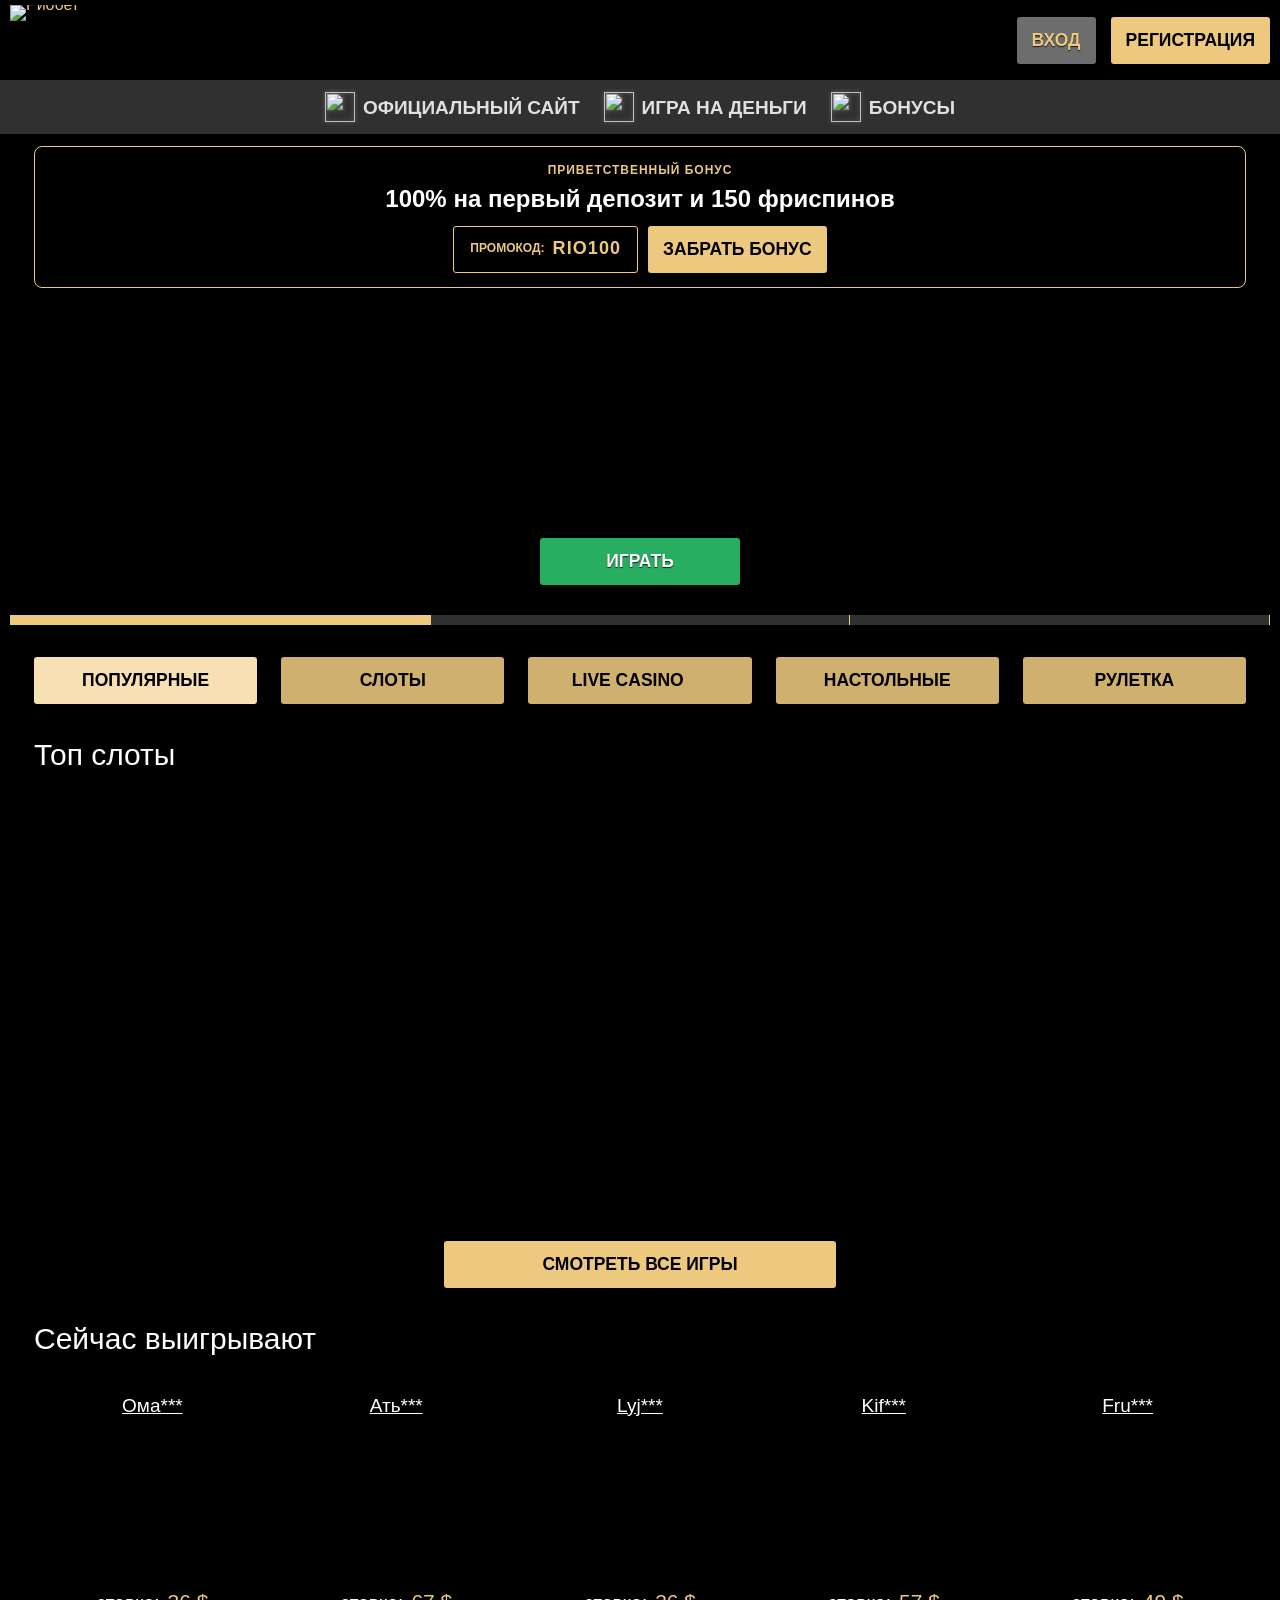
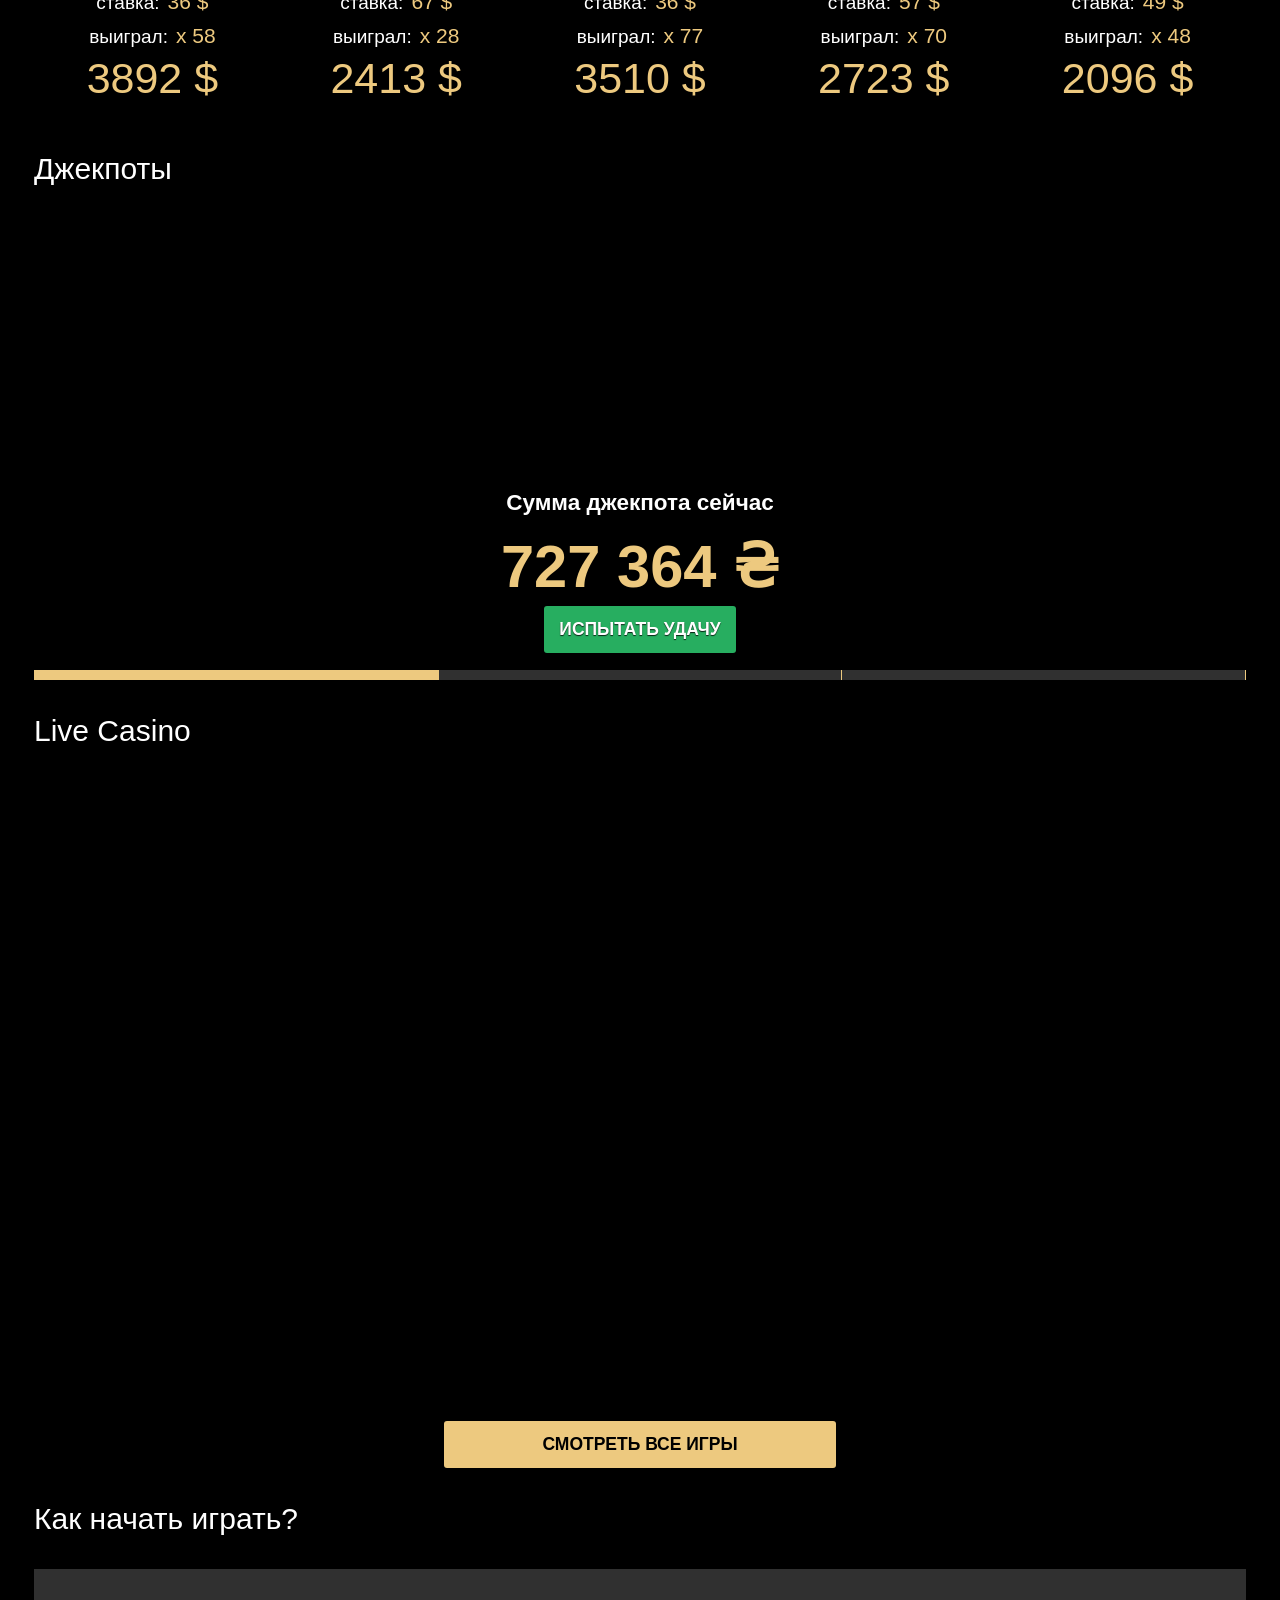
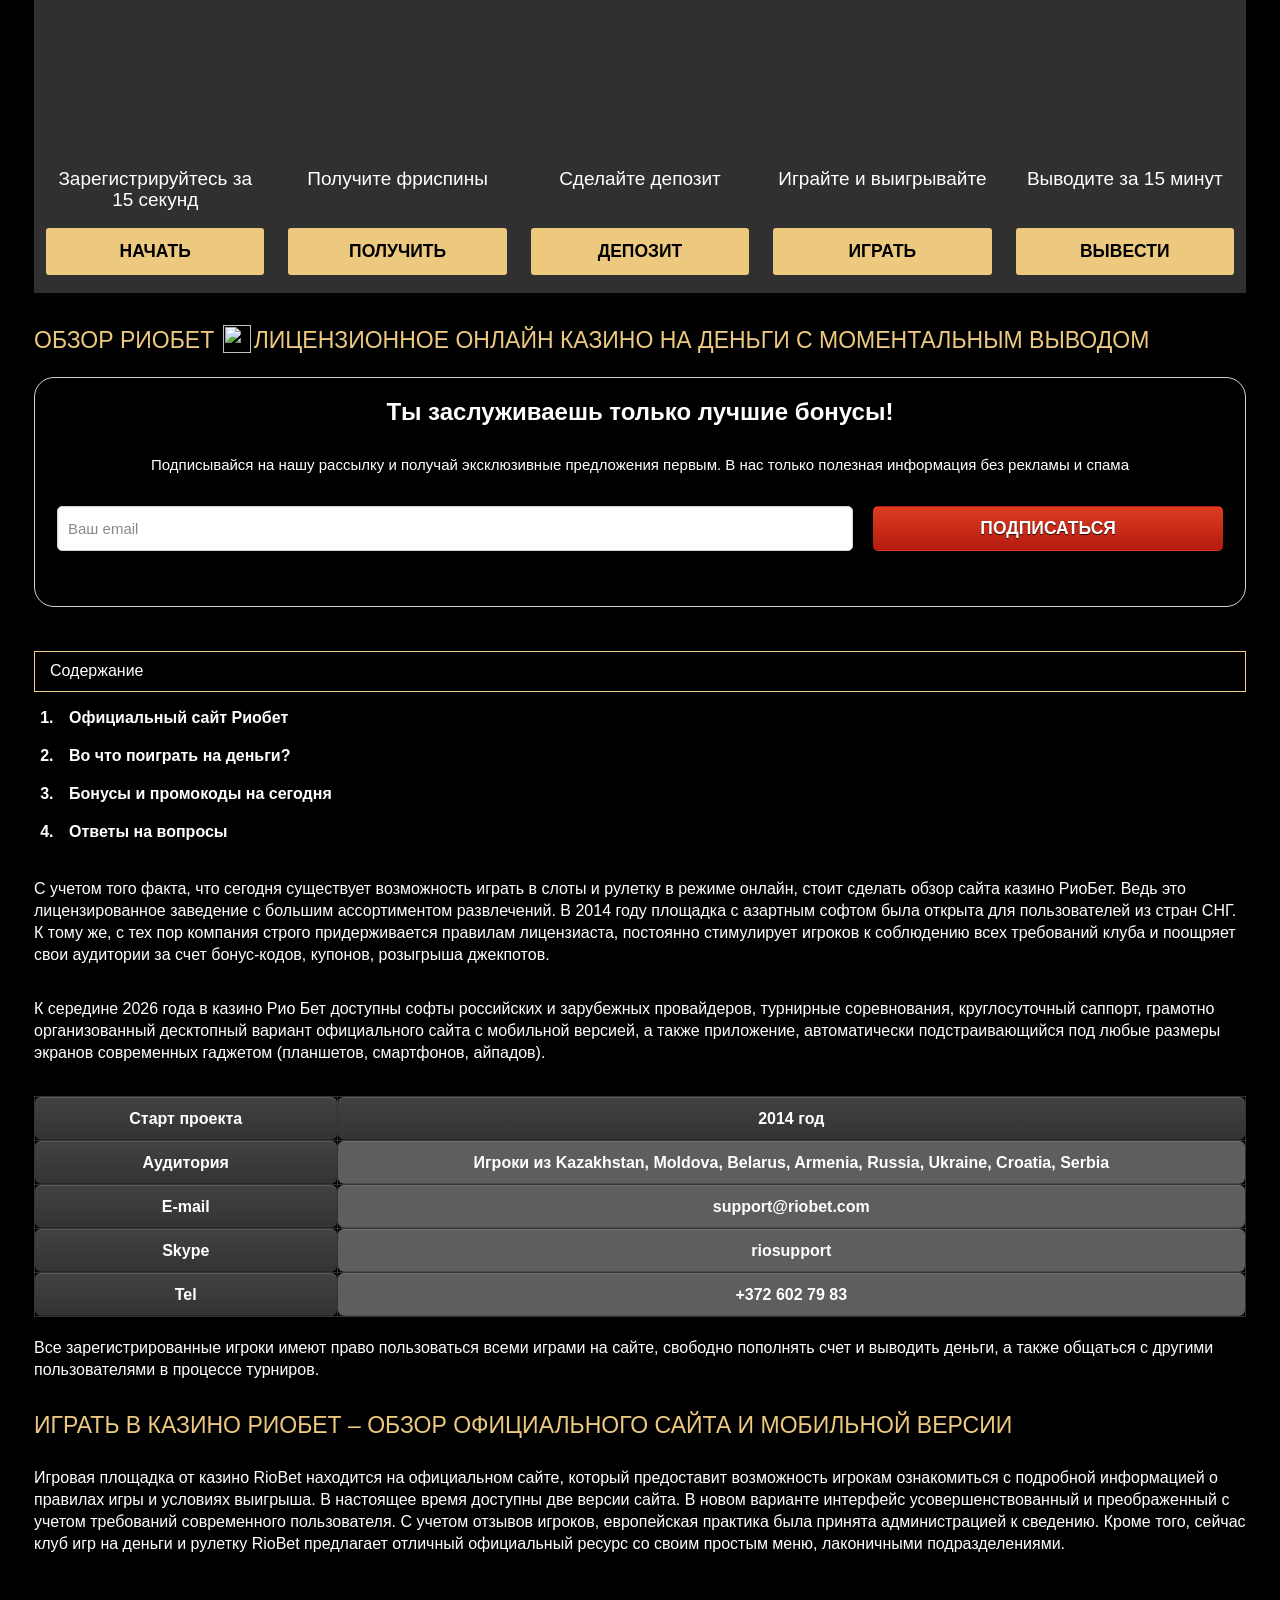
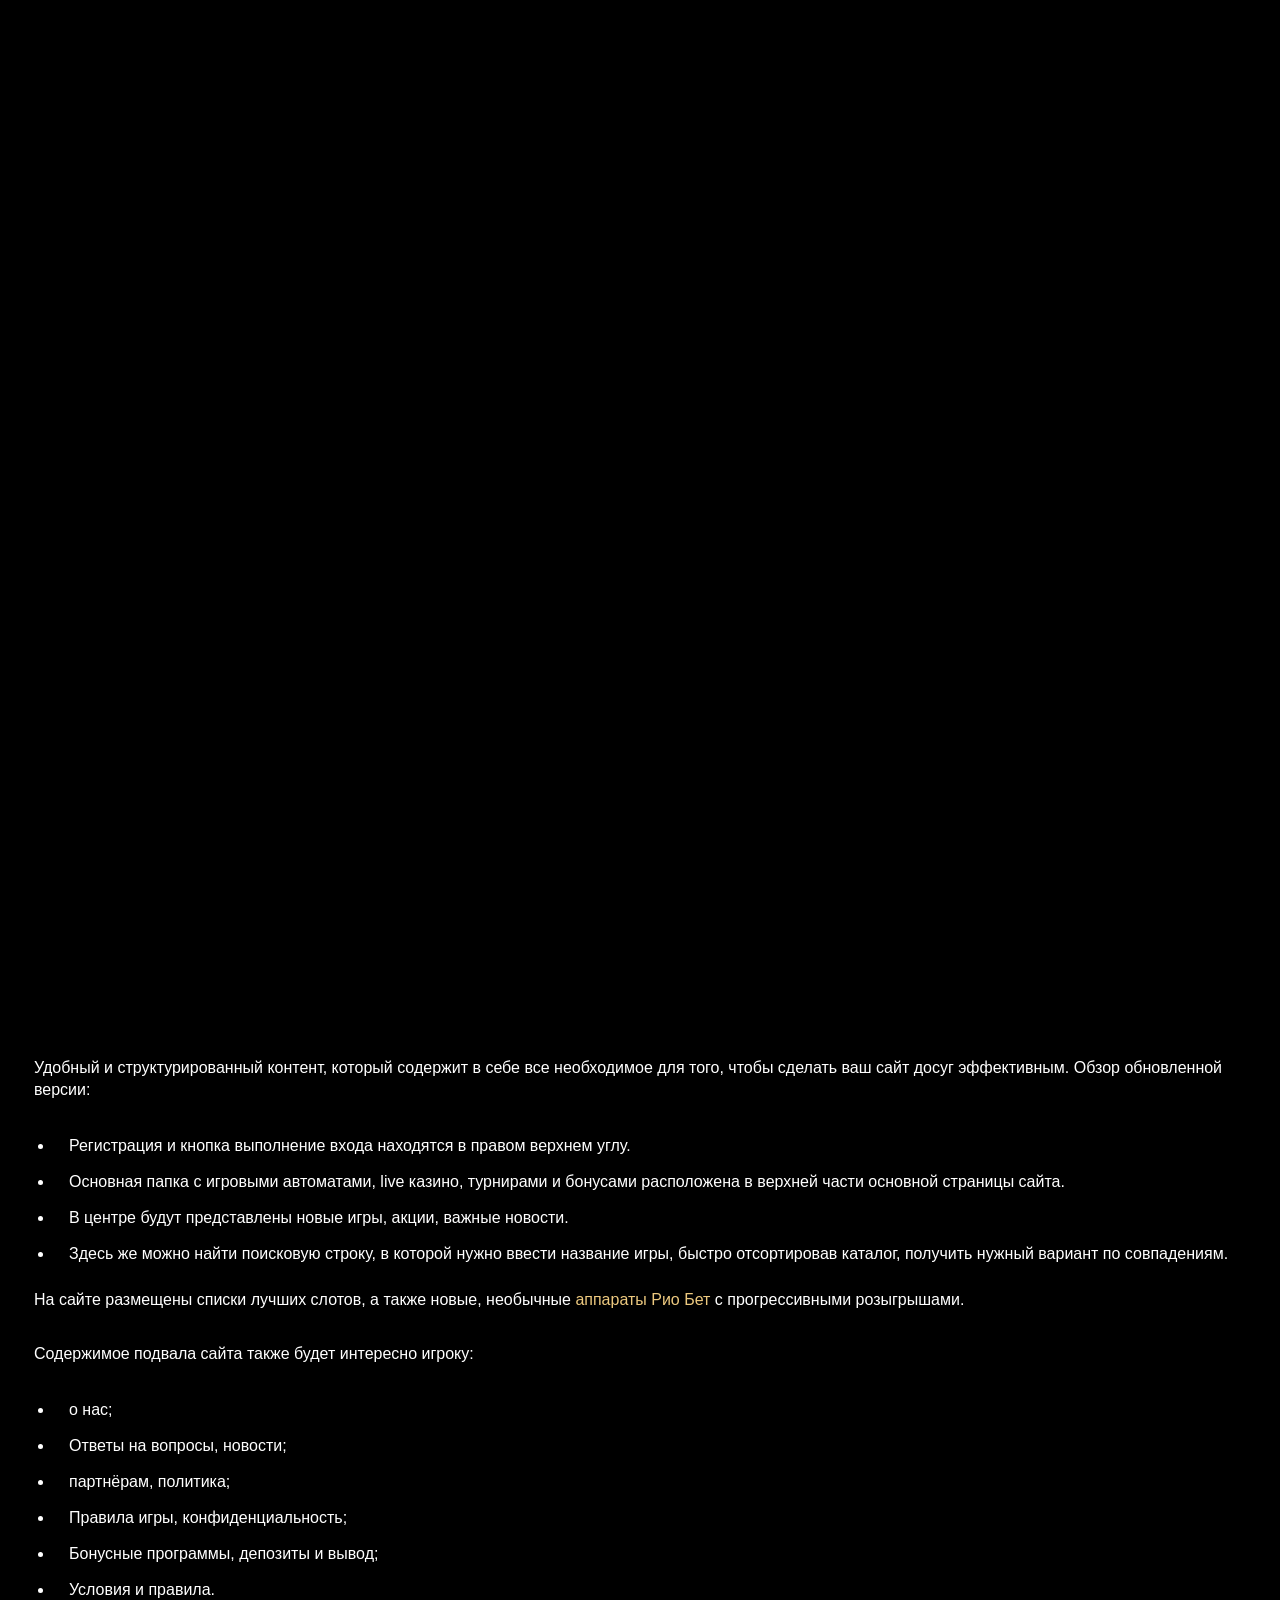
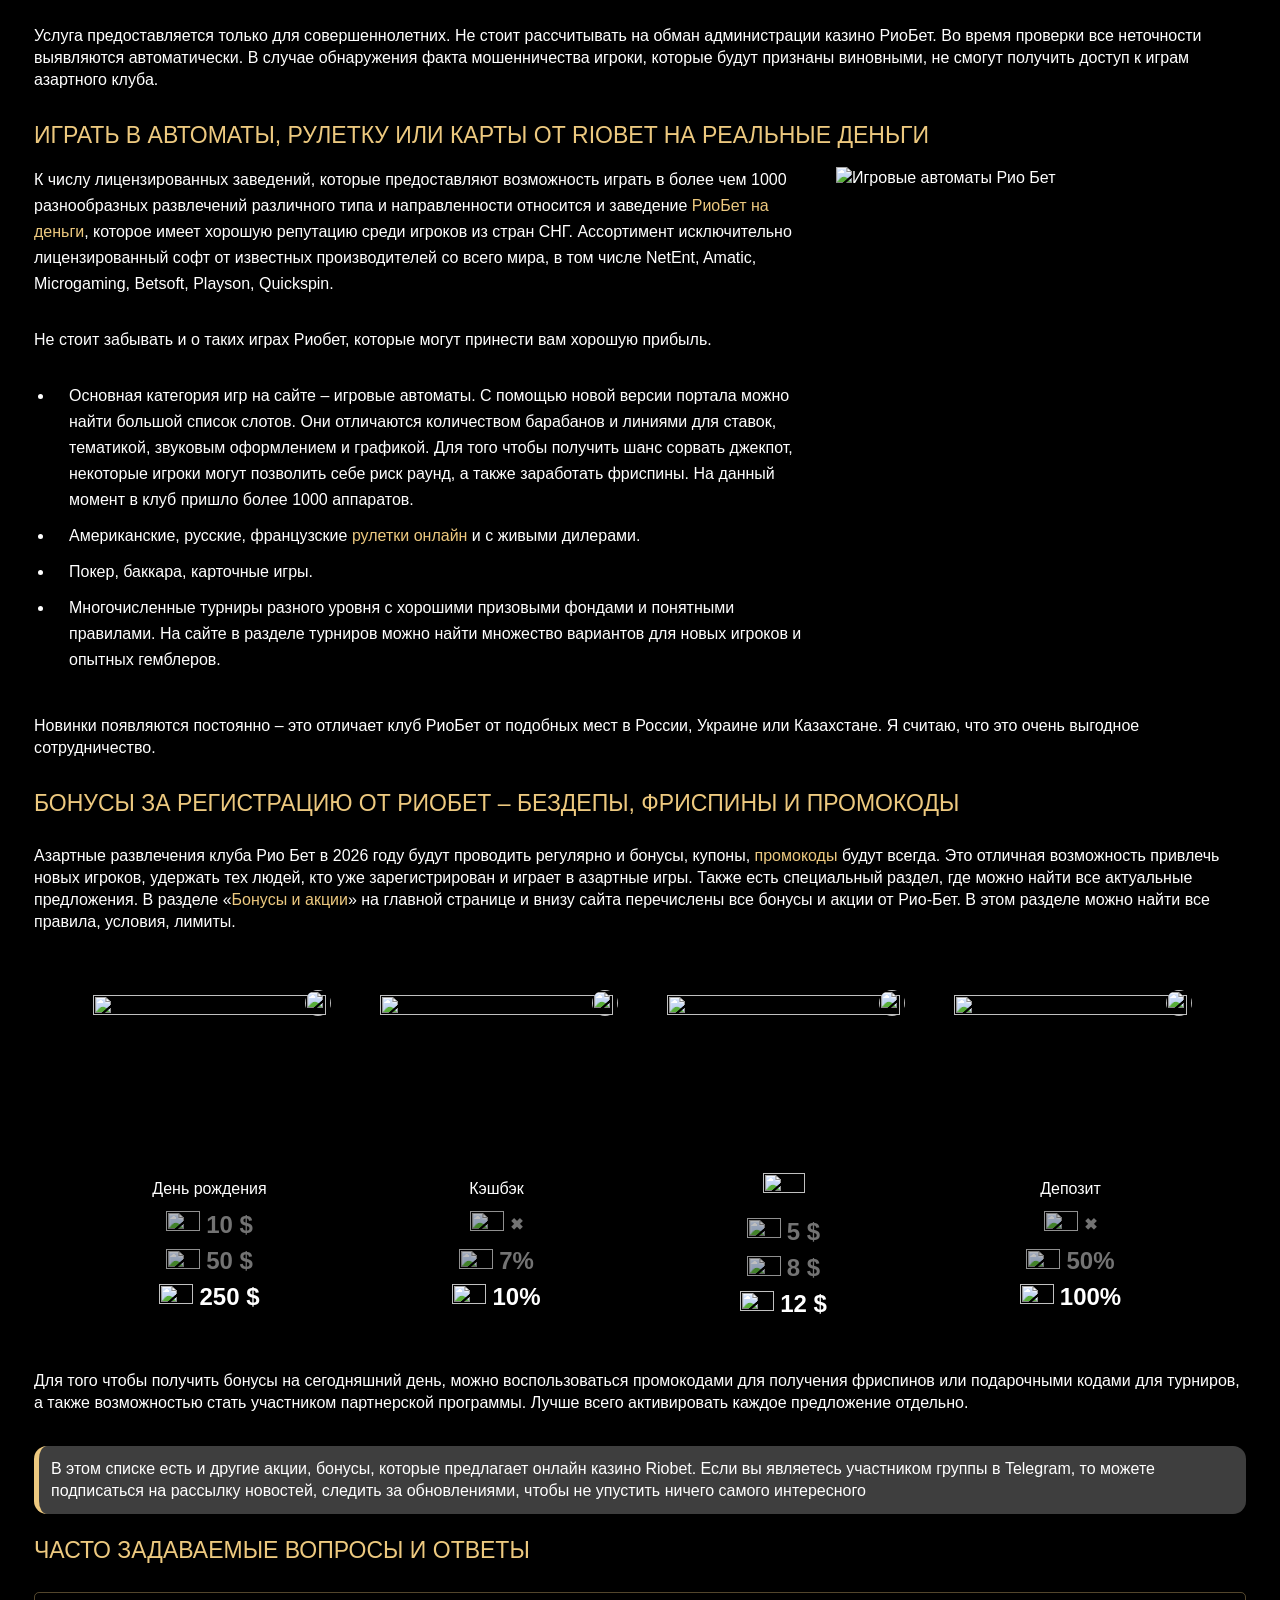
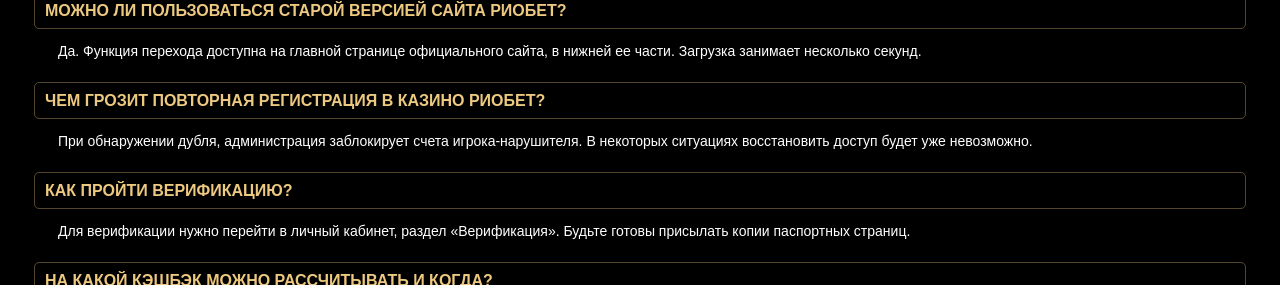
==== index.html @ 5f3648c5 "fix adaptiv" ====
<!DOCTYPE html>
<html lang="ru">
    <head>
        <meta charset="UTF-8">
        <meta name="viewport" content="width=device-width, initial-scale=1.0">
        <link rel="canonical" href="index.html">
        <meta name="theme-color" content="#000000">
        <meta name="robots" content="index, follow">
        <link rel="amphtml" href="amp/index.html">
        <meta name="description" content="Riobet">
        <meta property="og:type" content="website">
        <meta property="og:title" content="Riobet">
        <meta property="og:image" content="img/screen-1.webp">
        <title>Document</title>
        <link rel="preload" as="font" type="font/woff2" href="fonts/rc-cyrillic.woff2" crossorigin>
        <link rel="preload" as="image" href="img/banner-live.webp" fetchpriority="high">
        <link rel="stylesheet" href="./style/style.css">
        <link rel="icon" href="data:image/svg+xml,%3Csvg%20xmlns='http://www.w3.org/2000/svg'%20viewBox='0%200%2032%2032'%3E%3Ccircle%20cx='16'%20cy='16'%20r='15'%20fill='%231d7a3c'%20stroke='%23edc97f'%20stroke-width='2'/%3E%3Ctext%20x='16'%20y='22'%20font-family='Arial'%20font-size='16'%20font-weight='700'%20fill='%23edc97f'%20text-anchor='middle'%3ER%3C/text%3E%3C/svg%3E">
    </head>
    <body>
    <header class="container_header">
        <div class="container wrapper_content">
            <a class="logo" href="#top" aria-label="Riobet — на главную">
                <img src="img/logo.svg" width="175" height="56" alt="Риобет" fetchpriority="high"/>
            </a>
            <div class="buttons">
                <button class="btn btn_login" type="button" data-modal="login-modal">Вход</button>
                <button class="btn btn_gold" type="button" data-modal="signup-modal">Регистрация</button>
            </div>
        </div>
    </header>
    <nav class="container_nav" aria-label="Разделы казино">
        <ul class="container container_nav_list">
            <li>
                <a class="container_nav_item" href="https://riobet.com/pt-br/">
                    <span class="container_nav_ico" aria-hidden="true">
                        <img src="img/icons/nav-official.svg" width="28" height="28" alt="">
                    </span>
                    Официальный сайт
                </a>
            </li>
            <li>
                <a class="container_nav_item" href="#review">
                    <span class="container_nav_ico" aria-hidden="true">
                        <img src="img/icons/nav-money.svg" width="28" height="28" alt="">
                    </span>
                    Игра на деньги
                </a>
            </li>
            <li>
                <a class="container_nav_item" href="#bonuses-promo">
                    <span class="container_nav_ico" aria-hidden="true">
                        <img src="img/icons/nav-bonus.svg" width="28" height="28" alt="">
                    </span>
                    Бонусы
                </a>
            </li>
        </ul>
    </nav>
    <main>
        <section class="container_offer" id="top" aria-label="Приветственный бонус">
            <div class="container">
                <div class="container_offer_box">
                    <p class="container_offer_kicker">Приветственный бонус</p>
                    <p class="container_offer_text">100% на первый депозит и 150 фриспинов</p>
                    <div class="container_offer_row">
                        <p class="container_offer_code">
                            <span class="container_offer_code_label">Промокод:</span>
                            <span class="container_offer_code_value">RIO100</span>
                        </p>
                        <button class="btn btn_gold" type="button" data-modal="bonus-modal">Забрать бонус</button>
                    </div>
                </div>
            </div>
        </section>

        <section class="container_slider" aria-label="Акции казино">
            <div class="container">
                <div class="content_panel" data-slider>
                    <div class="wrapper_slider">
                        <div class="wrapper_slider_viewport">
                            <ul class="wrapper_slider_track">
                                <li class="item_slide" aria-roledescription="slide" aria-label="1 из 3">
                                    <img class="item_slide_img" src="img/banner-live.webp" width="1440" height="360" alt="Играй в прямом эфире" fetchpriority="high" decoding="async" srcset="img/banner-live-960.webp 960w, img/banner-live.webp 1440w" sizes="100vw">
                                    <span class="item_slide_cta">
                                        <button class="btn btn_green" type="button" data-modal="play-modal">Играть</button>
                                    </span>
                                </li>
                                <li class="item_slide" aria-roledescription="slide" aria-label="2 из 3">
                                    <img class="item_slide_img" src="[data-uri]" data-src="img/banner-welcome.webp" width="1440" height="360" alt="Приветственный пакет Riobet: 100% к депозиту и 150 фриспинов" decoding="async" data-srcset="img/banner-welcome-960.webp 960w, img/banner-welcome.webp 1440w" sizes="100vw">
                                    <span class="item_slide_cta">
                                        <button class="btn btn_green" type="button" data-modal="play-modal">Играть</button>
                                    </span>
                                </li>
                                <li class="item_slide" aria-roledescription="slide" aria-label="3 из 3">
                                    <img class="item_slide_img" src="[data-uri]" data-src="img/banner-drops.webp" width="1440" height="360" alt="Турнир Drops &amp; Wins с призовым фондом в Riobet" decoding="async" data-srcset="img/banner-drops-960.webp 960w, img/banner-drops.webp 1440w" sizes="100vw">
                                    <span class="item_slide_cta">
                                        <button class="btn btn_green" type="button" data-modal="play-modal">Играть</button>
                                    </span>
                                </li>
                            </ul>
                        </div>
                        <button class="wrapper_slider_arrow wrapper_slider_arrow_prev" type="button" aria-label="Предыдущий слайд">&#8249;</button>
                        <button class="wrapper_slider_arrow wrapper_slider_arrow_next" type="button" aria-label="Следующий слайд">&#8250;</button>
                    </div>
                    <div class="wrapper_slider_progress" role="group" aria-label="Выбор слайда">
                        <button class="wrapper_slider_seg active" type="button" aria-label="Слайд 1"><span class="wrapper_slider_fill"></span></button>
                        <button class="wrapper_slider_seg" type="button" aria-label="Слайд 2"><span class="wrapper_slider_fill"></span></button>
                        <button class="wrapper_slider_seg" type="button" aria-label="Слайд 3"><span class="wrapper_slider_fill"></span></button>
                    </div>
                </div>
            </div>
        </section>


        <section id="games" aria-labelledby="games-title">
            <div class="container">
                <div class="container_games_inner">
                    <div role="tablist" aria-label="Категории игр">
                        <ul class="container_cats_list">
                            <li class="container_cats_item">
                                <button class="btn btn_gold btn_block container_cats_btn active" type="button"
                                        role="tab" data-cat="popular" data-title="Топ слоты">Популярные
                                </button>
                            </li>
                            <li class="container_cats_item">
                                <button class="btn btn_gold btn_block container_cats_btn" type="button" role="tab"
                                        data-cat="slots" data-title="Слоты">Слоты
                                </button>
                            </li>
                            <li class="container_cats_item container_cats_item_drop">
                                <button class="btn btn_gold btn_block container_cats_btn container_cats_toggle"
                                        type="button" role="tab" data-cat="live" data-title="Live Casino"
                                        aria-expanded="false">Live Casino
                                </button>
                                <ul class="container_cats_drop">
                                    <li>
                                        <button class="btn container_cats_sub" type="button" data-cat="tables"
                                                data-title="Покер и столы">Poker
                                        </button>
                                    </li>
                                    <li>
                                        <button class="btn container_cats_sub" type="button" data-cat="roulette"
                                                data-title="Рулетка">Roulette
                                        </button>
                                    </li>
                                </ul>
                            </li>
                            <li class="container_cats_item">
                                <button class="btn btn_gold btn_block container_cats_btn" type="button" role="tab"
                                        data-cat="tables" data-title="Настольные игры">Настольные
                                </button>
                            </li>
                            <li class="container_cats_item">
                                <button class="btn btn_gold btn_block container_cats_btn" type="button" role="tab"
                                        data-cat="roulette" data-title="Рулетка">Рулетка
                                </button>
                            </li>
                        </ul>
                    </div>

                    <h2 class="container_games_title" id="games-title">Топ слоты</h2>

                    <div id="games-panel" role="tabpanel" aria-labelledby="games-title">
                        <ul class="container_games_grid" id="games-grid">
                            <li class="item_game" data-cat="popular">
                                <button class="item_game_btn" type="button" data-game="Hot Fruits 100"
                                        data-provider="Amatic">
                                    <img src="img/slots/hot-fruits-100.webp" width="390" height="260" loading="lazy"
                                         decoding="async" alt="Hot Fruits 100 — Amatic"
                                         srcset="img/slots/hot-fruits-100-240.webp 240w, img/slots/hot-fruits-100.webp 390w"
                                         sizes="(min-width: 900px) 25vw, (min-width: 600px) 33vw, 50vw">
                                    <span class="item_game_play" aria-hidden="true">
                                        <img src="img/icons/play.svg" width="20" height="22" alt="">
                                     </span>
                                    <span class="visually-hidden">Играть в Hot Fruits 100</span>
                                </button>
                            </li>
                            <li class="item_game" data-cat="popular">
                                <button class="item_game_btn" type="button" data-game="Aztec Sun"
                                        data-provider="Amatic">
                                    <img src="img/slots/aztec-sun-hold-and-sun.webp" width="390" height="260"
                                         loading="lazy" decoding="async" alt="Aztec Sun — Amatic"
                                         srcset="img/slots/aztec-sun-hold-and-sun-240.webp 240w, img/slots/aztec-sun-hold-and-sun.webp 390w"
                                         sizes="(min-width: 900px) 25vw, (min-width: 600px) 33vw, 50vw">
                                    <span class="item_game_play" aria-hidden="true">
                                        <img src="img/icons/play.svg" width="20" height="22" alt="">
                                    </span>
                                    <span class="visually-hidden">Играть в Aztec Sun</span>
                                </button>
                            </li>
                            <li class="item_game" data-cat="popular">
                                <button class="item_game_btn" type="button" data-game="Book of Ra"
                                        data-provider="Novomatic">
                                    <img src="img/slots/book-of-ra.webp" width="390" height="260" loading="lazy"
                                         decoding="async" alt="Book of Ra — Novomatic"
                                         srcset="img/slots/book-of-ra-240.webp 240w, img/slots/book-of-ra.webp 390w"
                                         sizes="(min-width: 900px) 25vw, (min-width: 600px) 33vw, 50vw">
                                    <span class="item_game_play" aria-hidden="true">
                                        <img src="img/icons/play.svg" width="20" height="22" alt="">
                                     </span>
                                    <span class="visually-hidden">Играть в Book of Ra</span>
                                </button>
                            </li>
                            <li class="item_game" data-cat="popular">
                                <button class="item_game_btn" type="button" data-game="Burning Hot" data-provider="EGT">
                                    <img src="img/slots/burning-hot.webp" width="390" height="260" loading="lazy"
                                         decoding="async" alt="Burning Hot — EGT"
                                         srcset="img/slots/burning-hot-240.webp 240w, img/slots/burning-hot.webp 390w"
                                         sizes="(min-width: 900px) 25vw, (min-width: 600px) 33vw, 50vw">
                                    <span class="item_game_play" aria-hidden="true">
                                         <img src="img/icons/play.svg" width="20" height="22" alt="">
                                     </span>
                                    <span class="visually-hidden">Играть в Burning Hot</span>
                                </button>
                            </li>
                            <li class="item_game" data-cat="popular">
                                <button class="item_game_btn" type="button" data-game="Razor Shark"
                                        data-provider="Push Gaming">
                                    <img src="img/slots/razor-shark.webp" width="390" height="260" loading="lazy"
                                         decoding="async" alt="Razor Shark — Push Gaming"
                                         srcset="img/slots/razor-shark-240.webp 240w, img/slots/razor-shark.webp 390w"
                                         sizes="(min-width: 900px) 25vw, (min-width: 600px) 33vw, 50vw">
                                    <span class="item_game_play" aria-hidden="true">
                                        <img src="img/icons/play.svg" width="20" height="22" alt="">
                                     </span>
                                    <span class="visually-hidden">Играть в Razor Shark</span>
                                </button>
                            </li>
                            <li class="item_game" data-cat="popular">
                                <button class="item_game_btn" type="button" data-game="Book of Dead"
                                        data-provider="Play’n GO">
                                    <img src="img/slots/book-of-dead.webp" width="390" height="260" loading="lazy"
                                         decoding="async" alt="Book of Dead — Play’n GO"
                                         srcset="img/slots/book-of-dead-240.webp 240w, img/slots/book-of-dead.webp 390w"
                                         sizes="(min-width: 900px) 25vw, (min-width: 600px) 33vw, 50vw">
                                    <span class="item_game_play" aria-hidden="true">
                                        <img src="img/icons/play.svg" width="20" height="22" alt="">
                                    </span>
                                    <span class="visually-hidden">Играть в Book of Dead</span>
                                </button>
                            </li>
                            <li class="item_game" data-cat="tables">
                                <button class="item_game_btn" type="button" data-game="Immersive Roulette"
                                        data-provider="Evolution">
                                    <img src="img/live/immersive-evo.webp" width="390" height="260" loading="lazy"
                                         decoding="async" alt="Immersive Roulette — Evolution"
                                         srcset="img/live/immersive-evo-240.webp 240w, img/live/immersive-evo.webp 390w"
                                         sizes="(min-width: 900px) 25vw, (min-width: 600px) 33vw, 50vw">
                                    <span class="item_game_play" aria-hidden="true">
                                        <img src="img/icons/play.svg" width="20" height="22" alt="">
                                    </span>
                                    <span class="visually-hidden">Играть в Immersive Roulette</span>
                                </button>
                            </li>
                            <li class="item_game" data-cat="tables">
                                <button class="item_game_btn" type="button" data-game="Grand Live Roulette"
                                        data-provider="Evolution">
                                    <img src="img/live/grand-live-roulette.webp" width="390" height="260" loading="lazy"
                                         decoding="async" alt="Grand Live Roulette — Evolution"
                                         srcset="img/live/grand-live-roulette-240.webp 240w, img/live/grand-live-roulette.webp 390w"
                                         sizes="(min-width: 900px) 25vw, (min-width: 600px) 33vw, 50vw">
                                    <span class="item_game_play" aria-hidden="true">
                                        <img src="img/icons/play.svg" width="20" height="22" alt="">
                                    </span>
                                    <span class="visually-hidden">Играть в Grand Live Roulette</span>
                                </button>
                            </li>
                        </ul>
                        <template id="games-rest">
                            <li class="item_game" data-cat="slots">
                                <button class="item_game_btn" type="button" data-game="Lucky Streak 3"
                                        data-provider="Endorphina">
                                    <img src="img/slots/lucky-streak-3.webp" width="390" height="260" loading="lazy"
                                         decoding="async" alt="Lucky Streak 3 — Endorphina"
                                         srcset="img/slots/lucky-streak-3-240.webp 240w, img/slots/lucky-streak-3.webp 390w"
                                         sizes="(min-width: 900px) 25vw, (min-width: 600px) 33vw, 50vw">
                                    <span class="item_game_play" aria-hidden="true">
                                      <img src="img/icons/play.svg" width="20" height="22" alt="">
                                     </span>
                                    <span class="visually-hidden">Играть в Lucky Streak 3</span>
                                </button>
                            </li>
                            <li class="item_game" data-cat="slots">
                                <button class="item_game_btn" type="button" data-game="Resident"
                                        data-provider="Igrosoft">
                                    <img src="img/slots/resident.webp" width="390" height="260" loading="lazy"
                                         decoding="async" alt="Resident — Igrosoft"
                                         srcset="img/slots/resident-240.webp 240w, img/slots/resident.webp 390w"
                                         sizes="(min-width: 900px) 25vw, (min-width: 600px) 33vw, 50vw">
                                    <span class="item_game_play" aria-hidden="true">
                                         <img src="img/icons/play.svg" width="20" height="22" alt="">
                                     </span>
                                    <span class="visually-hidden">Играть в Resident</span>
                                </button>
                            </li>
                            <li class="item_game" data-cat="slots">
                                <button class="item_game_btn" type="button" data-game="Fruit Cocktail"
                                        data-provider="Igrosoft">
                                    <img src="img/slots/fruit-cocktail.webp" width="390" height="260" loading="lazy"
                                         decoding="async" alt="Fruit Cocktail — Igrosoft"
                                         srcset="img/slots/fruit-cocktail-240.webp 240w, img/slots/fruit-cocktail.webp 390w"
                                         sizes="(min-width: 900px) 25vw, (min-width: 600px) 33vw, 50vw">
                                    <span class="item_game_play" aria-hidden="true">
                                         <img src="img/icons/play.svg" width="20" height="22" alt="">
                                    </span>
                                    <span class="visually-hidden">Играть в Fruit Cocktail</span>
                                </button>
                            </li>
                            <li class="item_game" data-cat="tables">
                                <button class="item_game_btn" type="button" data-game="Gonzo’s Quest Megaways"
                                        data-provider="Red Tiger">
                                    <img src="img/slots/gonzos-quest.webp" width="390" height="260" loading="lazy"
                                         decoding="async" alt="Gonzo’s Quest Megaways — Red Tiger"
                                         srcset="img/slots/gonzos-quest-240.webp 240w, img/slots/gonzos-quest.webp 390w"
                                         sizes="(min-width: 900px) 25vw, (min-width: 600px) 33vw, 50vw">
                                    <span class="item_game_play" aria-hidden="true">
                                        <img src="img/icons/play.svg" width="20" height="22" alt="">
                                    </span>
                                    <span class="visually-hidden">Играть в Gonzo’s Quest Megaways</span>
                                </button>
                            </li>
                            <li class="item_game" data-cat="live">
                                <button class="item_game_btn" type="button" data-game="Lightning Roulette"
                                        data-provider="Evolution">
                                    <img src="img/live/lighting-roulette-icon.webp" width="390" height="260"
                                         loading="lazy" decoding="async" alt="Lightning Roulette — Evolution"
                                         srcset="img/live/lighting-roulette-icon-240.webp 240w, img/live/lighting-roulette-icon.webp 390w"
                                         sizes="(min-width: 900px) 25vw, (min-width: 600px) 33vw, 50vw">
                                    <span class="item_game_play" aria-hidden="true">
                                        <img src="img/icons/play.svg" width="20" height="22" alt="">
                                    </span>
                                    <span class="visually-hidden">Играть в Lightning Roulette</span>
                                </button>
                            </li>
                            <li class="item_game" data-cat="live">
                                <button class="item_game_btn" type="button" data-game="Blaze Roulette"
                                        data-provider="Evolution">
                                    <img src="img/live/blaze-roulette.webp" width="390" height="260" loading="lazy"
                                         decoding="async" alt="Blaze Roulette — Evolution"
                                         srcset="img/live/blaze-roulette-240.webp 240w, img/live/blaze-roulette.webp 390w"
                                         sizes="(min-width: 900px) 25vw, (min-width: 600px) 33vw, 50vw">
                                    <span class="item_game_play" aria-hidden="true">
                                        <img src="img/icons/play.svg" width="20" height="22" alt="">
                                    </span>
                                    <span class="visually-hidden">Играть в Blaze Roulette</span>
                                </button>
                            </li>
                            <li class="item_game" data-cat="roulette">
                                <button class="item_game_btn" type="button" data-game="Roulette Russian"
                                        data-provider="Evolution">
                                    <img src="img/live/roulette-russian-evo.webp" width="390" height="260"
                                         loading="lazy" decoding="async" alt="Roulette Russian — Evolution"
                                         srcset="img/live/roulette-russian-evo-240.webp 240w, img/live/roulette-russian-evo.webp 390w"
                                         sizes="(min-width: 900px) 25vw, (min-width: 600px) 33vw, 50vw">
                                    <span class="item_game_play" aria-hidden="true">
                                        <img src="img/icons/play.svg" width="20" height="22" alt="">
                                    </span>
                                    <span class="visually-hidden">Играть в Roulette Russian</span>
                                </button>
                            </li>
                            <li class="item_game" data-cat="live">
                                <button class="item_game_btn" type="button" data-game="Ruleta del Sol"
                                        data-provider="Evolution"
                                >
                                    <img src="img/live/ruleta-del-sol-icon.webp" width="390" height="260" loading="lazy"
                                         decoding="async" alt="Ruleta del Sol — Evolution"
                                         srcset="img/live/ruleta-del-sol-icon-240.webp 240w, img/live/ruleta-del-sol-icon.webp 390w"
                                         sizes="(min-width: 900px) 25vw, (min-width: 600px) 33vw, 50vw">
                                    <span class="item_game_play" aria-hidden="true">
                                        <img src="img/icons/play.svg" width="20" height="22" alt="">
                                    </span>
                                    <span class="visually-hidden">Играть в Ruleta del Sol</span>
                                </button>
                            </li>
                            <li class="item_game" data-cat="roulette">
                                <button class="item_game_btn" type="button" data-game="Auto Roulette"
                                        data-provider="Evolution">
                                    <img src="img/live/auto-roulette-evo.webp" width="390" height="260" loading="lazy"
                                         decoding="async" alt="Auto Roulette — Evolution"
                                         srcset="img/live/auto-roulette-evo-240.webp 240w, img/live/auto-roulette-evo.webp 390w"
                                         sizes="(min-width: 900px) 25vw, (min-width: 600px) 33vw, 50vw">
                                    <span class="item_game_play" aria-hidden="true">
                                        <img src="img/icons/play.svg" width="20" height="22" alt="">
                                    </span>
                                    <span class="visually-hidden">Играть в Auto Roulette</span>
                                </button>
                            </li>
                            <li class="item_game" data-cat="roulette">
                                <button class="item_game_btn" type="button" data-game="Casino Floor Roulette"
                                        data-provider="Evolution">
                                    <img src="img/live/casino-floor-live-roulette.webp" width="390" height="260"
                                         loading="lazy" decoding="async" alt="Casino Floor Roulette — Evolution"
                                         srcset="img/live/casino-floor-live-roulette-240.webp 240w, img/live/casino-floor-live-roulette.webp 390w"
                                         sizes="(min-width: 900px) 25vw, (min-width: 600px) 33vw, 50vw">
                                    <span class="item_game_play" aria-hidden="true">
                                        <img src="img/icons/play.svg" width="20" height="22" alt="">
                                    </span>
                                    <span class="visually-hidden">Играть в Casino Floor Roulette</span>
                                </button>
                            </li>
                        </template>

                    </div>

                    <div class="container_games_more">
                        <button class="btn btn_gold btn_block" type="button" data-modal="games-modal">Смотреть все
                            игры
                        </button>
                    </div>
                </div>
            </div>
        </section>

        <section class="container_winners" aria-labelledby="winners-title">
            <div class="container">
                <div class="container_winners_inner">
                    <h2 class="container_winners_title" id="winners-title">Сейчас выигрывают</h2>

                    <div class="container_winners_slider" id="winners">
                        <ul class="container_winners_track" id="winners-track">
                            <li class="item_winner">
                                <p class="item_winner_player">Ома***</p>

                                <button class="item_game_btn" type="button" data-game="Fruit Cocktail"
                                        data-provider="Igrosoft">
                                    <img src="img/slots/fruit-cocktail.webp" width="390" height="260" loading="lazy"
                                         decoding="async" alt="Fruit Cocktail — Igrosoft"
                                         srcset="img/slots/fruit-cocktail-240.webp 240w, img/slots/fruit-cocktail.webp 390w"
                                         sizes="(min-width: 900px) 25vw, (min-width: 600px) 33vw, 50vw">
                                    <span class="item_game_play" aria-hidden="true">
                                        <img src="img/icons/play.svg" width="20" height="22" alt="">
                                    </span>
                                    <span class="visually-hidden">Играть в Fruit Cocktail</span>
                                </button>

                                <p class="item_winner_row item_winner_row_bet">ставка:<span>36 $</span></p>
                                <p class="item_winner_row item_winner_row_mult">выиграл:<span>x 58</span></p>
                                <p class="item_winner_sum">3892 $</p>
                            </li>
                            <li class="item_winner">
                                <p class="item_winner_player">Ать***</p>

                                <button class="item_game_btn" type="button" data-game="Gonzo’s Quest Megaways"
                                        data-provider="Red Tiger">
                                    <img src="img/slots/gonzos-quest.webp" width="390" height="260" loading="lazy"
                                         decoding="async" alt="Gonzo’s Quest Megaways — Red Tiger"
                                         srcset="img/slots/gonzos-quest-240.webp 240w, img/slots/gonzos-quest.webp 390w"
                                         sizes="(min-width: 900px) 25vw, (min-width: 600px) 33vw, 50vw">
                                    <span class="item_game_play" aria-hidden="true">
                                        <img src="img/icons/play.svg" width="20" height="22" alt="">
                                    </span>
                                    <span class="visually-hidden">Играть в Gonzo’s Quest Megaways</span>
                                </button>

                                <p class="item_winner_row item_winner_row_bet">ставка:<span>67 $</span></p>
                                <p class="item_winner_row item_winner_row_mult">выиграл:<span>x 28</span></p>
                                <p class="item_winner_sum">2413 $</p>
                            </li>
                            <li class="item_winner">
                                <p class="item_winner_player">Lyj***</p>

                                <button class="item_game_btn" type="button" data-game="Billyonaire"
                                        data-provider="Amatic">
                                    <img src="[data-uri]"
                                         data-src="img/slots/billyonaire.webp" width="390" height="260" decoding="async"
                                         alt="Billyonaire — Amatic"
                                         data-srcset="img/slots/billyonaire-240.webp 240w, img/slots/billyonaire.webp 390w"
                                         sizes="(min-width: 900px) 25vw, (min-width: 600px) 33vw, 50vw">
                                    <span class="item_game_play" aria-hidden="true">
                                        <img src="img/icons/play.svg" width="20" height="22" alt="">
                                    </span>
                                    <span class="visually-hidden">Играть в Billyonaire</span>
                                </button>

                                <p class="item_winner_row item_winner_row_bet">ставка:<span>36 $</span></p>
                                <p class="item_winner_row item_winner_row_mult">выиграл:<span>x 77</span></p>
                                <p class="item_winner_sum">3510 $</p>
                            </li>
                            <li class="item_winner">
                                <p class="item_winner_player">Kif***</p>

                                <button class="item_game_btn" type="button" data-game="Book of Aztec"
                                        data-provider="Amatic">
                                    <img src="[data-uri]"
                                         data-src="img/slots/book-of-aztec.webp" width="390" height="260"
                                         decoding="async" alt="Book of Aztec — Amatic"
                                         data-srcset="img/slots/book-of-aztec-240.webp 240w, img/slots/book-of-aztec.webp 390w"
                                         sizes="(min-width: 900px) 25vw, (min-width: 600px) 33vw, 50vw"><span
                                        class="item_game_play" aria-hidden="true">
                                    <img src="img/icons/play.svg" width="20" height="22" alt="">
                                </span>
                                    <span class="visually-hidden">Играть в Book of Aztec</span>
                                </button>

                                <p class="item_winner_row item_winner_row_bet">ставка:<span>57 $</span></p>
                                <p class="item_winner_row item_winner_row_mult">выиграл:<span>x 70</span></p>
                                <p class="item_winner_sum">2723 $</p>
                            </li>
                            <li class="item_winner">
                                <p class="item_winner_player">Fru***</p>

                                <button class="item_game_btn" type="button" data-game="Hot Fruits 100"
                                        data-provider="Amatic">
                                    <img src="[data-uri]"
                                         data-src="img/slots/hot-fruits-100.webp" width="390" height="260"
                                         decoding="async" alt="Hot Fruits 100 — Amatic"
                                         data-srcset="img/slots/hot-fruits-100-240.webp 240w, img/slots/hot-fruits-100.webp 390w"
                                         sizes="(min-width: 900px) 25vw, (min-width: 600px) 33vw, 50vw">
                                    <span class="item_game_play" aria-hidden="true">
                                        <img src="img/icons/play.svg" width="20" height="22" alt="">
                                    </span>
                                    <span class="visually-hidden">Играть в Hot Fruits 100</span>
                                </button>

                                <p class="item_winner_row item_winner_row_bet">ставка:<span>49 $</span></p>
                                <p class="item_winner_row item_winner_row_mult">выиграл:<span>x 48</span></p>
                                <p class="item_winner_sum">2096 $</p>
                            </li>
                            <li class="item_winner">
                                <p class="item_winner_player">Ден***</p>

                                <button class="item_game_btn" type="button" data-game="Razor Shark"
                                        data-provider="Push Gaming">
                                    <img src="[data-uri]"
                                         data-src="img/slots/razor-shark.webp" width="390" height="260" decoding="async"
                                         alt="Razor Shark — Push Gaming"
                                         data-srcset="img/slots/razor-shark-240.webp 240w, img/slots/razor-shark.webp 390w"
                                         sizes="(min-width: 900px) 25vw, (min-width: 600px) 33vw, 50vw">
                                    <span class="item_game_play" aria-hidden="true">
                                        <img src="img/icons/play.svg" width="20" height="22" alt="">
                                    </span>
                                    <span class="visually-hidden">Играть в Razor Shark</span>
                                </button>

                                <p class="item_winner_row item_winner_row_bet">ставка:<span>25 $</span></p>
                                <p class="item_winner_row item_winner_row_mult">выиграл:<span>x 92</span></p>
                                <p class="item_winner_sum">2300 $</p>
                            </li>
                            <li class="item_winner">
                                <p class="item_winner_player">Wol***</p>

                                <button class="item_game_btn" type="button" data-game="Book of Dead"
                                        data-provider="Play’n GO">
                                    <img src="[data-uri]"
                                         data-src="img/slots/book-of-dead.webp" width="390" height="260"
                                         decoding="async" alt="Book of Dead — Play’n GO"
                                         data-srcset="img/slots/book-of-dead-240.webp 240w, img/slots/book-of-dead.webp 390w"
                                         sizes="(min-width: 900px) 25vw, (min-width: 600px) 33vw, 50vw">
                                    <span class="item_game_play" aria-hidden="true">
                                        <img src="img/icons/play.svg" width="20" height="22" alt="">
                                    </span>
                                    <span class="visually-hidden">Играть в Book of Dead</span>
                                </button>

                                <p class="item_winner_row item_winner_row_bet">ставка:<span>40 $</span></p>
                                <p class="item_winner_row item_winner_row_mult">выиграл:<span>x 35</span></p>
                                <p class="item_winner_sum">1400 $</p>
                            </li>
                            <li class="item_winner">
                                <p class="item_winner_player">Мак***</p>

                                <button class="item_game_btn" type="button" data-game="Immersive Roulette"
                                        data-provider="Evolution">
                                    <img src="[data-uri]"
                                         data-src="img/live/immersive-evo.webp" width="390" height="260"
                                         decoding="async" alt="Immersive Roulette — Evolution"
                                         data-srcset="img/live/immersive-evo-240.webp 240w, img/live/immersive-evo.webp 390w"
                                         sizes="(min-width: 900px) 25vw, (min-width: 600px) 33vw, 50vw">
                                    <span class="item_game_play" aria-hidden="true">
                                        <img src="img/icons/play.svg" width="20" height="22" alt="">
                                    </span>
                                    <span class="visually-hidden">Играть в Immersive Roulette</span>
                                </button>

                                <p class="item_winner_row item_winner_row_bet">ставка:<span>80 $</span></p>
                                <p class="item_winner_row item_winner_row_mult">выиграл:<span>x 36</span></p>
                                <p class="item_winner_sum">2880 $</p>
                            </li>
                            <li class="item_winner">
                                <p class="item_winner_player">Sev***</p>

                                <button class="item_game_btn" type="button" data-game="Lucky Streak 3"
                                        data-provider="Endorphina">
                                    <img src="[data-uri]"
                                         data-src="img/slots/lucky-streak-3.webp" width="390" height="260"
                                         decoding="async" alt="Lucky Streak 3 — Endorphina"
                                         data-srcset="img/slots/lucky-streak-3-240.webp 240w, img/slots/lucky-streak-3.webp 390w"
                                         sizes="(min-width: 900px) 25vw, (min-width: 600px) 33vw, 50vw">
                                    <span class="item_game_play" aria-hidden="true">
                                        <img src="img/icons/play.svg" width="20" height="22" alt="">
                                    </span>
                                    <span class="visually-hidden">Играть в Lucky Streak 3</span>
                                </button>

                                <p class="item_winner_row item_winner_row_bet">ставка:<span>30 $</span></p>
                                <p class="item_winner_row item_winner_row_mult">выиграл:<span>x 64</span></p>
                                <p class="item_winner_sum">1920 $</p>
                            </li>
                            <li class="item_winner">
                                <p class="item_winner_player">Гри***</p>

                                <button class="item_game_btn" type="button" data-game="Resident"
                                        data-provider="Igrosoft">
                                    <img src="[data-uri]"
                                         data-src="img/slots/resident.webp" width="390" height="260" decoding="async"
                                         alt="Resident — Igrosoft"
                                         data-srcset="img/slots/resident-240.webp 240w, img/slots/resident.webp 390w"
                                         sizes="(min-width: 900px) 25vw, (min-width: 600px) 33vw, 50vw">
                                    <span class="item_game_play" aria-hidden="true">
                                        <img src="img/icons/play.svg" width="20" height="22" alt="">
                                    </span>
                                    <span class="visually-hidden">Играть в Resident</span>
                                </button>

                                <p class="item_winner_row item_winner_row_bet">ставка:<span>45 $</span></p>
                                <p class="item_winner_row item_winner_row_mult">выиграл:<span>x 51</span></p>
                                <p class="item_winner_sum">2295 $</p>
                            </li>
                        </ul>

                        <button class="container_winners_arrow container_winners_arrow_prev" type="button"
                                id="winners-prev" aria-label="Предыдущие выигрыши">&#8249;
                        </button>
                        <button class="container_winners_arrow container_winners_arrow_next" type="button"
                                id="winners-next" aria-label="Следующие выигрыши">&#8250;
                        </button>
                    </div>
                </div>
            </div>
        </section>

        <section class="container_jackpot" aria-labelledby="jackpot-title">
            <div class="container">
                <div class="container_jackpot_inner">
                    <h2 class="container_jackpot_title" id="jackpot-title">Джекпоты</h2>
                    <div class="content_panel" data-slider data-slider-defer>
                        <div class="wrapper_slider">
                            <div class="wrapper_slider_viewport">
                                <ul class="wrapper_slider_track">
                                    <li class="item_slide container_jackpot_slide" aria-roledescription="slide"
                                        aria-label="1 из 3">
                                        <img class="container_jackpot_img"
                                             src="[data-uri]"
                                             data-src="img/jackpot/ozwins.webp" width="1760" height="660"
                                             decoding="async" alt="Джекпот в игре Ozwin’s Jackpots"
                                             data-srcset="img/jackpot/ozwins-960.webp 960w, img/jackpot/ozwins.webp 1760w"
                                             sizes="100vw">
                                        <p class="container_jackpot_label">Сумма джекпота сейчас</p>
                                        <p class="container_jackpot_sum">727 364 ₴</p>
                                        <span class="container_jackpot_cta">
                                            <button class="btn btn_green" type="button" data-modal="play-modal">Испытать удачу</button>
                                         </span>
                                    </li>
                                    <li class="item_slide container_jackpot_slide" aria-roledescription="slide"
                                        aria-label="2 из 3">
                                        <img class="container_jackpot_img"
                                             src="[data-uri]"
                                             data-src="img/jackpot/divine.webp" width="1760" height="660"
                                             decoding="async" alt="Джекпот в игре Divine Fortune"
                                             data-srcset="img/jackpot/divine-960.webp 960w, img/jackpot/divine.webp 1760w"
                                             sizes="100vw">
                                        <p class="container_jackpot_label">Сумма джекпота сейчас</p>
                                        <p class="container_jackpot_sum">1 438 254 ₴</p>
                                        <span class="container_jackpot_cta">
                                            <button class="btn btn_green" type="button" data-modal="play-modal">Испытать удачу</button>
                                        </span>
                                    </li>
                                    <li class="item_slide container_jackpot_slide" aria-roledescription="slide"
                                        aria-label="3 из 3">
                                        <img class="container_jackpot_img"
                                             src="[data-uri]"
                                             data-src="img/jackpot/holmes.webp" width="1760" height="660"
                                             decoding="async" alt="Джекпот в игре Holmes and the Stolen Stones"
                                             data-srcset="img/jackpot/holmes-960.webp 960w, img/jackpot/holmes.webp 1760w"
                                             sizes="100vw">
                                        <p class="container_jackpot_label">Сумма джекпота сейчас</p>
                                        <p class="container_jackpot_sum">379 664 ₴</p>
                                        <span class="container_jackpot_cta">
                                            <button class="btn btn_green" type="button" data-modal="play-modal">Испытать удачу</button>
                                        </span>
                                    </li>
                                </ul>
                            </div>
                            <button class="wrapper_slider_arrow wrapper_slider_arrow_prev" type="button"
                                    aria-label="Предыдущий джекпот">&#8249;
                            </button>
                            <button class="wrapper_slider_arrow wrapper_slider_arrow_next" type="button"
                                    aria-label="Следующий джекпот">&#8250;
                            </button>
                        </div>
                        <div class="wrapper_slider_progress" role="group" aria-label="Выбор джекпота">
                            <button class="wrapper_slider_seg active" type="button"
                                    aria-label="Джекпот 1"><span class="wrapper_slider_fill"></span></button>
                            <button class="wrapper_slider_seg" type="button"
                                    aria-label="Джекпот 2"><span class="wrapper_slider_fill"></span></button>
                            <button class="wrapper_slider_seg" type="button"
                                    aria-label="Джекпот 3"><span class="wrapper_slider_fill"></span></button>
                        </div>
                    </div>
                </div>
            </div>
        </section>

        <section class="container_games_live" id="live" aria-labelledby="live-title">
            <div class="container">
                <div class="container_games_inner">
                    <h2 class="container_games_title" id="live-title">Live Casino</h2>

                    <ul class="container_games_grid">
                        <li class="item_game">
                            <button class="item_game_btn" type="button" data-game="Auto Roulette"
                                    data-provider="Evolution">
                                <img src="img/live/auto-roulette-evo.webp" width="390" height="260" loading="lazy"
                                     decoding="async"
                                     alt="Auto Roulette — Evolution"
                                     srcset="img/live/auto-roulette-evo-240.webp 240w, img/live/auto-roulette-evo.webp 390w"
                                     sizes="(min-width: 900px) 25vw, (min-width: 600px) 33vw, 50vw">
                                <span class="item_game_play" aria-hidden="true">
                                    <img src="img/icons/play.svg" width="20" height="22" alt="">
                                </span>
                                <span class="visually-hidden">Играть в Auto Roulette</span>
                            </button>
                        </li>
                        <li class="item_game">
                            <button class="item_game_btn" type="button" data-game="Auto Roulette La Partage"
                                    data-provider="Evolution">
                                <img src="img/live/autoroulette-laportage-evo.webp" width="390" height="260"
                                     loading="lazy" decoding="async"
                                     alt="Auto Roulette La Partage — Evolution"
                                     srcset="img/live/autoroulette-laportage-evo-240.webp 240w, img/live/autoroulette-laportage-evo.webp 390w"
                                     sizes="(min-width: 900px) 25vw, (min-width: 600px) 33vw, 50vw">
                                <span class="item_game_play" aria-hidden="true">
                                    <img src="img/icons/play.svg" width="20" height="22" alt="">
                                </span>
                                <span class="visually-hidden">Играть в Auto Roulette La Partage</span>
                            </button>
                        </li>
                        <li class="item_game">
                            <button class="item_game_btn" type="button" data-game="Blaze Roulette"
                                    data-provider="Evolution">
                                <img src="img/live/blaze-roulette.webp" width="390" height="260" loading="lazy"
                                     decoding="async"
                                     alt="Blaze Roulette — Evolution"
                                     srcset="img/live/blaze-roulette-240.webp 240w, img/live/blaze-roulette.webp 390w"
                                     sizes="(min-width: 900px) 25vw, (min-width: 600px) 33vw, 50vw">
                                <span class="item_game_play" aria-hidden="true">
                                    <img src="img/icons/play.svg" width="20" height="22" alt="">
                                </span>
                                <span class="visually-hidden">Играть в Blaze Roulette</span>
                            </button>
                        </li>
                        <li class="item_game">
                            <button class="item_game_btn" type="button" data-game="Casino Floor Live Roulette"
                                    data-provider="Evolution">
                                <img src="img/live/casino-floor-live-roulette.webp" width="390" height="260"
                                     loading="lazy" decoding="async"
                                     alt="Casino Floor Live Roulette — Evolution"
                                     srcset="img/live/casino-floor-live-roulette-240.webp 240w, img/live/casino-floor-live-roulette.webp 390w"
                                     sizes="(min-width: 900px) 25vw, (min-width: 600px) 33vw, 50vw">
                                <span class="item_game_play" aria-hidden="true">
                                    <img src="img/icons/play.svg" width="20" height="22" alt="">
                                </span>
                                <span class="visually-hidden">Играть в Casino Floor Live Roulette</span>
                            </button>
                        </li>
                        <li class="item_game">
                            <button class="item_game_btn" type="button" data-game="Grand Live Roulette"
                                    data-provider="Evolution">
                                <img src="img/live/grand-live-roulette.webp" width="390" height="260" loading="lazy"
                                     decoding="async"
                                     alt="Grand Live Roulette — Evolution"
                                     srcset="img/live/grand-live-roulette-240.webp 240w, img/live/grand-live-roulette.webp 390w"
                                     sizes="(min-width: 900px) 25vw, (min-width: 600px) 33vw, 50vw">
                                <span class="item_game_play" aria-hidden="true">
                                    <img src="img/icons/play.svg" width="20" height="22" alt="">
                                </span>
                                <span class="visually-hidden">Играть в Grand Live Roulette</span>
                            </button>
                        </li>
                        <li class="item_game">
                            <button class="item_game_btn" type="button" data-game="Immersive Roulette"
                                    data-provider="Evolution">
                                <img src="img/live/immersive-evo.webp" width="390" height="260" loading="lazy"
                                     decoding="async"
                                     alt="Immersive Roulette — Evolution"
                                     srcset="img/live/immersive-evo-240.webp 240w, img/live/immersive-evo.webp 390w"
                                     sizes="(min-width: 900px) 25vw, (min-width: 600px) 33vw, 50vw">
                                <span class="item_game_play" aria-hidden="true">
                                    <img src="img/icons/play.svg" width="20" height="22" alt="">
                                </span>
                                <span class="visually-hidden">Играть в Immersive Roulette</span>
                            </button>
                        </li>
                        <li class="item_game">
                            <button class="item_game_btn" type="button" data-game="Lightning Roulette"
                                    data-provider="Evolution">
                                <img src="img/live/lighting-roulette-icon.webp" width="390" height="260" loading="lazy"
                                     decoding="async"
                                     alt="Lightning Roulette — Evolution"
                                     srcset="img/live/lighting-roulette-icon-240.webp 240w, img/live/lighting-roulette-icon.webp 390w"
                                     sizes="(min-width: 900px) 25vw, (min-width: 600px) 33vw, 50vw">
                                <span class="item_game_play" aria-hidden="true">
                                    <img src="img/icons/play.svg" width="20" height="22" alt="">
                                </span>
                                <span class="visually-hidden">Играть в Lightning Roulette</span>
                            </button>
                        </li>
                        <li class="item_game">
                            <button class="item_game_btn" type="button" data-game="Roulette Live"
                                    data-provider="Evolution">
                                <img src="img/live/roulette-evo.webp" width="390" height="260" loading="lazy"
                                     decoding="async"
                                     alt="Roulette Live — Evolution"
                                     srcset="img/live/roulette-evo-240.webp 240w, img/live/roulette-evo.webp 390w"
                                     sizes="(min-width: 900px) 25vw, (min-width: 600px) 33vw, 50vw">
                                <span class="item_game_play" aria-hidden="true">
                                    <img src="img/icons/play.svg" width="20" height="22" alt="">
                                </span>
                                <span class="visually-hidden">Играть в Roulette Live</span>
                            </button>
                        </li>
                        <li class="item_game">
                            <button class="item_game_btn" type="button" data-game="Roulette Live" data-provider="Ezugi">
                                <img src="img/live/roulette-live-ezugi.webp" width="390" height="260" loading="lazy"
                                     decoding="async"
                                     alt="Roulette Live — Ezugi"
                                     srcset="img/live/roulette-live-ezugi-240.webp 240w, img/live/roulette-live-ezugi.webp 390w"
                                     sizes="(min-width: 900px) 25vw, (min-width: 600px) 33vw, 50vw">
                                <span class="item_game_play" aria-hidden="true">
                                    <img src="img/icons/play.svg" width="20" height="22" alt="">
                                </span>
                                <span class="visually-hidden">Играть в Roulette Live</span>
                            </button>
                        </li>
                        <li class="item_game">
                            <button class="item_game_btn" type="button" data-game="Roulette Russian"
                                    data-provider="Evolution">
                                <img src="img/live/roulette-russian-evo.webp" width="390" height="260" loading="lazy"
                                     decoding="async"
                                     alt="Roulette Russian — Evolution"
                                     srcset="img/live/roulette-russian-evo-240.webp 240w, img/live/roulette-russian-evo.webp 390w"
                                     sizes="(min-width: 900px) 25vw, (min-width: 600px) 33vw, 50vw">
                                <span class="item_game_play" aria-hidden="true">
                                    <img src="img/icons/play.svg" width="20" height="22" alt="">
                                </span>
                                <span class="visually-hidden">Играть в Roulette Russian</span>
                            </button>
                        </li>
                        <li class="item_game">
                            <button class="item_game_btn" type="button" data-game="Speed Roulette Live"
                                    data-provider="Evolution">
                                <img src="img/live/roulette-speed-live-evo.webp" width="390" height="260" loading="lazy"
                                     decoding="async"
                                     alt="Speed Roulette Live — Evolution"
                                     srcset="img/live/roulette-speed-live-evo-240.webp 240w, img/live/roulette-speed-live-evo.webp 390w"
                                     sizes="(min-width: 900px) 25vw, (min-width: 600px) 33vw, 50vw">
                                <span class="item_game_play" aria-hidden="true">
                                    <img src="img/icons/play.svg" width="20" height="22" alt="">
                                </span>
                                <span class="visually-hidden">Играть в Speed Roulette Live</span>
                            </button>
                        </li>
                        <li class="item_game">
                            <button class="item_game_btn" type="button" data-game="Ruleta del Sol"
                                    data-provider="Evolution">
                                <img src="img/live/ruleta-del-sol-icon.webp" width="390" height="260" loading="lazy"
                                     decoding="async"
                                     alt="Ruleta del Sol — Evolution"
                                     srcset="img/live/ruleta-del-sol-icon-240.webp 240w, img/live/ruleta-del-sol-icon.webp 390w"
                                     sizes="(min-width: 900px) 25vw, (min-width: 600px) 33vw, 50vw">
                                <span class="item_game_play" aria-hidden="true">
                                    <img src="img/icons/play.svg" width="20" height="22" alt="">
                                </span>
                                <span class="visually-hidden">Играть в Ruleta del Sol</span>
                            </button>
                        </li>
                    </ul>

                    <div class="container_games_more">
                        <button class="btn btn_gold btn_block" type="button" data-modal="games-modal">Смотреть все
                            игры
                        </button>
                    </div>
                </div>
            </div>
        </section>

        <section class="container_howto" aria-labelledby="howto-title">
            <div class="container">
                <div class="container_howto_inner">
                    <h2 class="container_howto_heading" id="howto-title">Как начать играть?</h2>

                    <ol class="container_howto_list">
                        <li class="container_howto_item">
                            <div class="container_howto_icon">
                                <img src="img/icons/clock.svg" width="176" height="175" loading="lazy" alt="">
                            </div>
                            <p class="container_howto_text">Зарегистрируйтесь за 15 секунд</p>
                            <div class="container_howto_cta">
                                <button class="btn btn_gold btn_block" type="button" data-modal="play-modal">Начать
                                </button>
                            </div>
                        </li>
                        <li class="container_howto_item">
                            <div class="container_howto_icon">
                                <img src="img/icons/gift-color.svg" width="181" height="180" loading="lazy" alt="">
                            </div>
                            <p class="container_howto_text">Получите фриспины</p>
                            <div class="container_howto_cta">
                                <button class="btn btn_gold btn_block" type="button" data-modal="play-modal">Получить
                                </button>
                            </div>
                        </li>
                        <li class="container_howto_item">
                            <div class="container_howto_icon">
                                <img src="img/icons/money.svg" width="185" height="178" loading="lazy" alt="">
                            </div>
                            <p class="container_howto_text">Сделайте депозит</p>
                            <div class="container_howto_cta">
                                <button class="btn btn_gold btn_block" type="button" data-modal="play-modal">Депозит
                                </button>
                            </div>
                        </li>
                        <li class="container_howto_item">
                            <div class="container_howto_icon">
                                <img src="img/icons/slots.svg" width="173" height="173" loading="lazy" alt="">
                            </div>
                            <p class="container_howto_text">Играйте и выигрывайте</p>
                            <div class="container_howto_cta">
                                <button class="btn btn_gold btn_block" type="button" data-modal="play-modal">Играть
                                </button>
                            </div>
                        </li>
                        <li class="container_howto_item">
                            <div class="container_howto_icon">
                                <img src="img/icons/card.svg" width="128" height="174" loading="lazy" alt="">
                            </div>
                            <p class="container_howto_text">Выводите за 15 минут</p>
                            <div class="container_howto_cta">
                                <button class="btn btn_gold btn_block" type="button" data-modal="play-modal">Вывести
                                </button>
                            </div>
                        </li>
                    </ol>
                </div>
            </div>
        </section>


        <article class="content_section container_article container_article_pb" id="review" lang="ru"
                 aria-labelledby="review-title">
            <div class="container">
                <h1 class="container_article_title" id="review-title">Обзор Риобет
                    <img class="container_article_title-ico" src="img/icons/slot-machine.png?v=3" width="22" height="22"
                         alt="" decoding="async">лицензионное онлайн казино на деньги с моментальным выводом
                </h1>
                <div class="container_subscribe">
                    <p class="container_subscribe_title">Ты заслуживаешь только лучшие бонусы!</p>
                    <p class="container_subscribe_text">
                        Подписывайся на нашу рассылку и получай эксклюзивные предложения
                        первым. В нас только полезная информация без рекламы и спама
                    </p>

                    <form class="container_subscribe_form" id="subscribe" novalidate>
                        <div class="container_subscribe_field">
                            <label class="visually-hidden" for="email">Ваш email</label>
                            <input class="container_subscribe_input" type="email" id="email" name="email"
                                   placeholder="Ваш email" autocomplete="email" required>
                            <p class="container_subscribe_status" id="subscribe-status" role="status"></p>
                        </div>

                        <div class="container_subscribe_action">
                            <button class="btn btn_red container_subscribe_submit" type="submit">Подписаться</button>
                        </div>
                    </form>
                </div>

                <nav class="container_toc" aria-label="Содержание страницы">
                    <button class="container_toc_title" type="button" id="toc-toggle"
                            aria-expanded="true" aria-controls="toc-list">Содержание
                    </button>
                    <ol class="container_toc_list" id="toc-list">
                        <li><a href="#official">Официальный сайт Риобет</a></li>
                        <li><a href="#play">Во что поиграть на деньги?</a></li>
                        <li><a href="#bonuses-promo">Бонусы и промокоды на сегодня</a></li>
                        <li><a href="#faq">Ответы на вопросы</a></li>
                    </ol>
                </nav>

                <p>
                    С учетом того факта, что сегодня существует возможность играть в слоты и рулетку в режиме онлайн,
                    стоит сделать обзор сайта казино РиоБет. Ведь это лицензированное заведение с большим ассортиментом
                    развлечений. В 2014 году площадка с азартным софтом была открыта для пользователей из стран СНГ. К
                    тому же, с тех пор компания строго придерживается правилам лицензиаста, постоянно стимулирует
                    игроков к соблюдению всех требований клуба и поощряет свои аудитории за счет бонус-кодов, купонов,
                    розыгрыша джекпотов.
                </p>

                <p>
                    К середине 2026 года в казино Рио Бет доступны софты российских и зарубежных провайдеров, турнирные
                    соревнования, круглосуточный саппорт, грамотно организованный десктопный вариант официального сайта
                    с мобильной версией, а также приложение, автоматически подстраивающийся под любые размеры экранов
                    современных гаджетом (планшетов, смартфонов, айпадов).
                </p>

                <div class="wrapper_table">
                    <div class="container_table" role="table" aria-label="Основные характеристики онлайн-казино Riobet">
                        <div class="container_table_row" role="row">
                            <div class="container_table_th" role="rowheader">
                                <div class="container_table_cell">Старт проекта</div>
                            </div>
                            <div class="container_table_td" role="cell">
                                <div class="container_table_cell container_table_cell_head">2014 год</div>
                            </div>
                        </div>
                        <div class="container_table_row" role="row">
                            <div class="container_table_th" role="rowheader">
                                <div class="container_table_cell">Аудитория</div>
                            </div>
                            <div class="container_table_td" role="cell">
                                <div class="container_table_cell">Игроки из Kazakhstan, Moldova, Belarus, Armenia,
                                    Russia, Ukraine, Croatia, Serbia
                                </div>
                            </div>
                        </div>
                        <div class="container_table_row" role="row">
                            <div class="container_table_th" role="rowheader">
                                <div class="container_table_cell">E-mail</div>
                            </div>
                            <div class="container_table_td" role="cell">
                                <div class="container_table_cell">support@riobet.com</div>
                            </div>
                        </div>
                        <div class="container_table_row" role="row">
                            <div class="container_table_th" role="rowheader">
                                <div class="container_table_cell">Skype</div>
                            </div>
                            <div class="container_table_td" role="cell">
                                <div class="container_table_cell">riosupport</div>
                            </div>
                        </div>
                        <div class="container_table_row" role="row">
                            <div class="container_table_th" role="rowheader">
                                <div class="container_table_cell">Tel</div>
                            </div>
                            <div class="container_table_td" role="cell">
                                <div class="container_table_cell">+372 602 79 83</div>
                            </div>
                        </div>
                    </div>
                </div>

                <p>
                    Все зарегистрированные игроки имеют право пользоваться всеми играми на сайте, свободно пополнять
                    счет и выводить деньги, а также общаться с другими пользователями в процессе турниров.
                </p>

                <h2 id="official">
                    Играть в казино Риобет – обзор официального сайта и мобильной версии
                </h2>

                <p>
                    Игровая площадка от казино RioBet находится на официальном сайте, который предоставит возможность
                    игрокам ознакомиться с подробной информацией о правилах игры и условиях выигрыша. В настоящее время
                    доступны две версии сайта. В новом варианте интерфейс усовершенствованный и преображенный с учетом
                    требований современного пользователя. С учетом отзывов игроков, европейская практика была принята
                    администрацией к сведению. Кроме того, сейчас клуб игр на деньги и рулетку RioBet предлагает
                    отличный официальный ресурс со своим простым меню, лаконичными подразделениями.
                </p>

                <div class="container_article_shot">
                    <button class="item_shot_btn" type="button" data-full="img/riobet-glavnaya.webp"
                            data-caption="Официальный сайт РиоБет">
                        <img src="img/riobet-glavnaya.webp"
                             srcset="img/riobet-glavnaya-800.webp 800w, img/riobet-glavnaya.webp 900w"
                             sizes="(max-width: 700px) 100vw, 900px" width="900" height="450" loading="lazy"
                             decoding="async" alt="Официальный сайт РиоБет">
                    </button>
                </div>

                <p>
                    Удобный и структурированный контент, который содержит в себе все необходимое для того, чтобы сделать
                    ваш сайт досуг эффективным. Обзор обновленной версии:
                </p>

                <ul class="container_article_list">
                    <li>Регистрация и кнопка выполнение входа находятся в правом верхнем углу.</li>
                    <li>Основная папка с игровыми автоматами, live казино, турнирами и бонусами расположена в верхней
                        части основной страницы сайта.
                    </li>
                    <li>В центре будут представлены новые игры, акции, важные новости.</li>
                    <li>Здесь же можно найти поисковую строку, в которой нужно ввести название игры, быстро отсортировав
                        каталог, получить нужный вариант по совпадениям.
                    </li>
                </ul>

                <p>
                    На сайте размещены списки лучших слотов, а также новые, необычные <a href="#play">аппараты Рио
                    Бет</a> с прогрессивными розыгрышами.
                </p>

                <p>Содержимое подвала сайта также будет интересно игроку:</p>

                <ul class="container_article_list">
                    <li>о нас;</li>
                    <li>Ответы на вопросы, новости;</li>
                    <li>партнёрам, политика;</li>
                    <li>Правила игры, конфиденциальность;</li>
                    <li>Бонусные программы, депозиты и вывод;</li>
                    <li>Условия и правила.</li>
                </ul>

                <p>
                    Услуга предоставляется только для совершеннолетних. Не стоит рассчитывать на обман администрации
                    казино РиоБет. Во время проверки все неточности выявляются автоматически. В случае обнаружения факта
                    мошенничества игроки, которые будут признаны виновными, не смогут получить доступ к играм азартного
                    клуба.
                </p>

                <h2 id="play">
                    Играть в автоматы, рулетку или карты от RioBet на реальные деньги
                </h2>

                <div class="container_article_split">
                    <div class="container_article_split-aside">
                        <img src="img/igrat-v-riobet-na-glavnoj.webp" width="350" height="350" loading="lazy"
                             decoding="async" alt="Игровые автоматы Рио Бет">
                    </div>

                    <div class="container_article_split-main">
                        <p class="container_article_lead">
                            К числу лицензированных заведений, которые предоставляют возможность играть в более чем 1000
                            разнообразных развлечений различного типа и направленности относится и заведение <a
                                href="#play">РиоБет на деньги</a>, которое имеет хорошую репутацию среди игроков из
                            стран СНГ. Ассортимент исключительно лицензированный софт от известных производителей со
                            всего мира, в том числе NetEnt, Amatic, Microgaming, Betsoft, Playson, Quickspin.
                        </p>

                        <p>
                            Не стоит забывать и о таких играх Риобет, которые могут принести вам хорошую прибыль.
                        </p>

                        <ul class="container_article_list">
                            <li>
                                Основная категория игр на сайте – игровые автоматы. С помощью новой версии портала можно
                                найти большой список слотов. Они отличаются количеством барабанов и линиями для ставок,
                                тематикой, звуковым оформлением и графикой. Для того чтобы получить шанс сорвать
                                джекпот, некоторые игроки могут позволить себе риск раунд, а также заработать фриспины.
                                На данный момент в клуб пришло более 1000 аппаратов.
                            </li>
                            <li>
                                Американские, русские, французские <a href="#play">рулетки онлайн</a> и с живыми
                                дилерами.
                            </li>
                            <li>Покер, баккара, карточные игры.</li>
                            <li>
                                Многочисленные турниры разного уровня с хорошими призовыми фондами и понятными
                                правилами. На сайте в разделе турниров можно найти множество вариантов для новых игроков
                                и опытных гемблеров.
                            </li>
                        </ul>
                    </div>
                </div>

                <p>
                    Новинки появляются постоянно – это отличает клуб РиоБет от подобных мест в России, Украине или
                    Казахстане. Я считаю, что это очень выгодное сотрудничество.
                </p>

                <h2 id="bonuses-promo">
                    Бонусы за регистрацию от РиоБет – бездепы, фриспины и промокоды
                </h2>

                <p>
                    Азартные развлечения клуба Рио Бет в 2026 году будут проводить регулярно и бонусы, купоны, <a
                        href="#bonuses-promo">промокоды</a> будут всегда. Это отличная возможность привлечь новых
                    игроков, удержать тех людей, кто уже зарегистрирован и играет в азартные игры. Также есть
                    специальный раздел, где можно найти все актуальные предложения. В разделе «<a href="#bonuses-promo">Бонусы
                    и акции</a>» на главной странице и внизу сайта перечислены все бонусы и акции от Рио-Бет. В этом
                    разделе можно найти все правила, условия, лимиты.
                </p>

                <ul class="container_bonuses" aria-label="Бонусы Riobet по статусам">
                    <li class="container_bonus">
                        <img class="container_bonus_info" src="img/bonus/info.svg?v=5" width="24" height="24" alt=""
                             aria-hidden="true">
                        <img class="container_bonus_hero" src="img/bonus/birthday.webp?v=3" width="190" height="143"
                             loading="lazy" decoding="async" alt="">
                        <p class="container_bonus_title">День рождения</p>
                        <ul class="container_bonus_tiers">
                            <li class="container_bonus_tier container_bonus_tier_muted">
                                <img class="container_bonus_crown" src="img/bonus/crown-classic.svg" width="28"
                                     height="22" alt="">
                                <span>10 $</span>
                            </li>
                            <li class="container_bonus_tier container_bonus_tier_muted">
                                <img class="container_bonus_crown" src="img/bonus/crown-gold.svg" width="32" height="23"
                                     alt="">
                                <span>50 $</span>
                            </li>
                            <li class="container_bonus_tier">
                                <img class="container_bonus_crown container_bonus_crown_vip"
                                     src="img/bonus/crown-vip.svg" width="36" height="26" alt="">
                                <span>250 $</span>
                            </li>
                        </ul>
                    </li>

                    <li class="container_bonus">
                        <img class="container_bonus_info" src="img/bonus/info.svg?v=5" width="24" height="24" alt=""
                             aria-hidden="true">
                        <img class="container_bonus_hero" src="img/bonus/cashback.webp?v=3" width="190" height="143"
                             loading="lazy" decoding="async" alt="">
                        <p class="container_bonus_title">Кэшбэк</p>
                        <ul class="container_bonus_tiers">
                            <li class="container_bonus_tier container_bonus_tier_muted">
                                <img class="container_bonus_crown" src="img/bonus/crown-classic.svg" width="28"
                                     height="22" alt="">
                                <span class="container_bonus_na" role="img" aria-label="нет">✖</span>
                            </li>
                            <li class="container_bonus_tier container_bonus_tier_muted">
                                <img class="container_bonus_crown" src="img/bonus/crown-gold.svg" width="32" height="23"
                                     alt="">
                                <span>7%</span>
                            </li>
                            <li class="container_bonus_tier">
                                <img class="container_bonus_crown container_bonus_crown_vip"
                                     src="img/bonus/crown-vip.svg" width="36" height="26" alt="">
                                <span>10%</span>
                            </li>
                        </ul>
                    </li>

                    <li class="container_bonus">
                        <img class="container_bonus_info" src="img/bonus/info.svg?v=5" width="24" height="24" alt=""
                             aria-hidden="true">
                        <img class="container_bonus_hero" src="img/bonus/nodep.webp?v=3" width="190" height="143"
                             loading="lazy" decoding="async" alt="">
                        <img class="container_bonus_arrow" src="img/bonus/arrow-down.png?v=2" width="42" height="37"
                             loading="lazy" decoding="async" alt="">
                        <ul class="container_bonus_tiers">
                            <li class="container_bonus_tier container_bonus_tier_muted">
                                <img class="container_bonus_crown" src="img/bonus/crown-classic.svg" width="28"
                                     height="22" alt="">
                                <span>5 $</span>
                            </li>
                            <li class="container_bonus_tier container_bonus_tier_muted">
                                <img class="container_bonus_crown" src="img/bonus/crown-gold.svg" width="32" height="23"
                                     alt="">
                                <span>8 $</span>
                            </li>
                            <li class="container_bonus_tier">
                                <img class="container_bonus_crown container_bonus_crown_vip"
                                     src="img/bonus/crown-vip.svg" width="36" height="26" alt="">
                                <span>12 $</span>
                            </li>
                        </ul>
                    </li>

                    <li class="container_bonus">
                        <img class="container_bonus_info" src="img/bonus/info.svg?v=5" width="24" height="24" alt=""
                             aria-hidden="true">
                        <img class="container_bonus_hero" src="img/bonus/deposit.webp?v=3" width="190" height="143"
                             loading="lazy" decoding="async" alt="">
                        <p class="container_bonus_title">Депозит</p>
                        <ul class="container_bonus_tiers">
                            <li class="container_bonus_tier container_bonus_tier_muted">
                                <img class="container_bonus_crown" src="img/bonus/crown-classic.svg" width="28"
                                     height="22" alt="">
                                <span class="container_bonus_na" role="img" aria-label="нет">✖</span>
                            </li>
                            <li class="container_bonus_tier container_bonus_tier_muted">
                                <img class="container_bonus_crown" src="img/bonus/crown-gold.svg" width="32" height="23"
                                     alt="">
                                <span>50%</span>
                            </li>
                            <li class="container_bonus_tier">
                                <img class="container_bonus_crown container_bonus_crown_vip"
                                     src="img/bonus/crown-vip.svg" width="36" height="26" alt="">
                                <span>100%</span>
                            </li>
                        </ul>
                    </li>
                </ul>

                <p>
                    Для того чтобы получить бонусы на сегодняшний день, можно воспользоваться промокодами для получения
                    фриспинов или подарочными кодами для турниров, а также возможностью стать участником партнерской
                    программы. Лучше всего активировать каждое предложение отдельно.
                </p>

                <blockquote class="content_note">
                    <p>
                        В этом списке есть и другие акции, бонусы, которые предлагает онлайн казино Riobet. Если вы
                        являетесь участником группы в Telegram, то можете подписаться на рассылку новостей, следить за
                        обновлениями, чтобы не упустить ничего самого интересного
                    </p>
                </blockquote>

                <h2 id="faq">Часто задаваемые вопросы и ответы</h2>

                <div class="container_faq">
                    <div class="container_faq_item">
                        <h3 class="container_faq_q">Можно ли пользоваться старой версией сайта РиоБет?</h3>
                        <div class="container_faq_a">
                            <p>
                                Да. Функция перехода доступна на главной странице официального сайта, в нижней ее части.
                                Загрузка занимает несколько секунд.
                            </p>
                        </div>
                    </div>
                    <div class="container_faq_item">
                        <h3 class="container_faq_q">Чем грозит повторная регистрация в казино РиоБет?</h3>
                        <div class="container_faq_a">
                            <p>
                                При обнаружении дубля, администрация заблокирует счета игрока-нарушителя. В некоторых
                                ситуациях восстановить доступ будет уже невозможно.
                            </p>
                        </div>
                    </div>
                    <div class="container_faq_item">
                        <h3 class="container_faq_q">Как пройти верификацию?</h3>
                        <div class="container_faq_a">
                            <p>
                                Для верификации нужно перейти в личный кабинет, раздел «Верификация». Будьте готовы
                                присылать копии паспортных страниц.
                            </p>
                        </div>
                    </div>
                    <div class="container_faq_item">
                        <h3 class="container_faq_q">На какой кэшбэк можно рассчитывать и когда?</h3>
                        <div class="container_faq_a">
                            <p>
                                Возврат доступен пользователям со статусом GOLD и выше. GOLD — 7%, VIP — 10% с вейджером
                                Х1. Начисление по итогам календарного месяца, если депозит был проигран.
                            </p>
                        </div>
                    </div>
                    <div class="container_faq_item">
                        <h3 class="container_faq_q">Доступен ли демо-режим игр без регистрации?</h3>
                        <div class="container_faq_a">
                            <p>
                                Да. Практически все игровые автоматы имеют демо-режим, доступный без входа в личный
                                кабинет.
                            </p>
                        </div>
                    </div>
                </div>
            </div>
        </article>
    </main>

    <footer class="container_footer">
        <div class="container_footer_links">
            <div class="container">
                <nav class="container_footer_nav" aria-label="Информация">
                    <div class="container_footer_col">
                        <a href="#games">Слоты</a>
                        <a href="#live">Live Casino</a>
                    </div>
                    <div class="container_footer_col">
                        <a href="#bonuses-promo">Бонусы и промокоды</a>
                        <a href="#howto">Как начать играть</a>
                    </div>
                    <div class="container_footer_col">
                        <a href="#official">Официальный сайт</a>
                        <a href="#play">Игра на деньги</a>
                    </div>
                    <div class="container_footer_col">
                        <a href="#faq">Вопросы и ответы</a>
                        <a href="#review">Обзор</a>
                    </div>
                </nav>
            </div>
        </div>

        <div class="container container_footer_body">
            <ul class="container_footer_pay" aria-label="Способы оплаты">
                <li><img src="img/partners/001-partner.png" width="140" height="78" alt="Bitcoin" loading="lazy" decoding="async"></li>
                <li><img src="img/partners/002-partner.webp" width="164" height="78" alt="Tether" loading="lazy" decoding="async"></li>
                <li><img src="img/partners/003-partner.png" width="157" height="78" alt="Litecoin" loading="lazy" decoding="async"></li>
                <li><img src="img/partners/004-partner.webp" width="242" height="78" alt="Ethereum" loading="lazy" decoding="async"></li>
                <li><img src="img/partners/005-partner.webp" width="172" height="78" alt="TRON" loading="lazy" decoding="async"></li>
                <li><img src="img/partners/006-partner.webp" width="162" height="78" alt="USD Coin" loading="lazy" decoding="async"></li>
            </ul>

            <ul class="container_footer_providers" aria-label="Провайдеры">
                <li><img src="img/partners/netent-partner.webp" width="114" height="44" alt="NetEnt" loading="lazy" decoding="async"></li>
                <li><img src="img/partners/amatic.webp" width="158" height="48" alt="Amatic" loading="lazy" decoding="async"></li>
                <li><img src="img/partners/microgaming.webp" width="180" height="40" alt="Microgaming" loading="lazy" decoding="async"></li>
                <li><img src="img/partners/betsoft.webp" width="140" height="40" alt="Betsoft" loading="lazy" decoding="async"></li>
                <li><img src="img/partners/evolution-gaming.webp" width="160" height="40" alt="Evolution Gaming" loading="lazy" decoding="async"></li>
                <li><img src="img/partners/ainsworth.webp" width="140" height="40" alt="Ainsworth" loading="lazy" decoding="async"></li>
                <li><img src="img/partners/habanero.webp" width="140" height="40" alt="Habanero" loading="lazy" decoding="async"></li>
                <li><img src="img/partners/isoftbet.webp" width="140" height="40" alt="iSoftBet" loading="lazy" decoding="async"></li>
                <li><img src="img/partners/gameart.webp" width="140" height="40" alt="GameArt" loading="lazy" decoding="async"></li>
                <li><img src="img/partners/evoplay.webp" width="140" height="40" alt="Evoplay" loading="lazy" decoding="async"></li>
                <li><img src="img/partners/yggdrasilgaming.webp" width="140" height="40" alt="Yggdrasil" loading="lazy" decoding="async"></li>
                <li><img src="img/partners/endorphina.webp" width="140" height="40" alt="Endorphina" loading="lazy" decoding="async"></li>
                <li><img src="img/partners/ezugi.webp" width="120" height="40" alt="Ezugi" loading="lazy" decoding="async"></li>
                <li><img src="img/partners/playson.webp" width="140" height="40" alt="Playson" loading="lazy" decoding="async"></li>
                <li><img src="img/partners/lucky_streak.webp" width="140" height="40" alt="Lucky Streak" loading="lazy" decoding="async"></li>
                <li><img src="img/partners/pragmaticplay.webp" width="232" height="100" alt="Pragmatic Play" loading="lazy" decoding="async"></li>
                <li><img src="img/partners/quickspin.webp" width="140" height="40" alt="Quickspin" loading="lazy" decoding="async"></li>
                <li><img src="img/partners/egt.webp" width="100" height="40" alt="EGT" loading="lazy" decoding="async"></li>
                <li><img src="img/partners/tomhorn.webp" width="140" height="40" alt="Tom Horn" loading="lazy" decoding="async"></li>
                <li><img src="img/partners/playngo.webp" width="140" height="40" alt="Play'n GO" loading="lazy" decoding="async"></li>
                <li><img src="img/partners/redtiger.webp" width="140" height="40" alt="Red Tiger" loading="lazy" decoding="async"></li>
                <li><img src="img/partners/Apollo.webp" width="140" height="40" alt="Apollo Games" loading="lazy" decoding="async"></li>
                <li><img src="img/partners/Authentic-Gaming.webp" width="140" height="40" alt="Authentic Gaming" loading="lazy" decoding="async"></li>
                <li><img src="img/partners/Big-Time-Gaming.webp" width="140" height="40" alt="Big Time Gaming" loading="lazy" decoding="async"></li>
                <li><img src="img/partners/Blueprint.webp" width="140" height="40" alt="Blueprint Gaming" loading="lazy" decoding="async"></li>
                <li><img src="img/partners/Booming-Games.webp" width="140" height="40" alt="Booming Games" loading="lazy" decoding="async"></li>
                <li><img src="img/partners/Booongo.webp" width="140" height="40" alt="Booongo" loading="lazy" decoding="async"></li>
                <li><img src="img/partners/Edict.webp" width="140" height="40" alt="Edict" loading="lazy" decoding="async"></li>
                <li><img src="img/partners/ELK-Studios.webp" width="140" height="40" alt="ELK Studios" loading="lazy" decoding="async"></li>
                <li><img src="img/partners/High-5-Games.webp" width="140" height="40" alt="High 5 Games" loading="lazy" decoding="async"></li>
                <li><img src="img/partners/MRSlotty.webp" width="140" height="40" alt="MrSlotty" loading="lazy" decoding="async"></li>
                <li><img src="img/partners/Nolimit-City.webp" width="140" height="40" alt="Nolimit City" loading="lazy" decoding="async"></li>
                <li><img src="img/partners/OneXTwoNetwork.webp" width="140" height="40" alt="OneXTwo" loading="lazy" decoding="async"></li>
                <li><img src="img/partners/Patagonia.webp" width="140" height="40" alt="Patagonia" loading="lazy" decoding="async"></li>
                <li><img src="img/partners/PGSoft.webp" width="140" height="40" alt="PG Soft" loading="lazy" decoding="async"></li>
                <li><img src="img/partners/Platipus.webp" width="140" height="40" alt="Platipus" loading="lazy" decoding="async"></li>
                <li><img src="img/partners/Playtech.webp" width="140" height="40" alt="Playtech" loading="lazy" decoding="async"></li>
                <li><img src="img/partners/PushGaming.webp" width="140" height="40" alt="Push Gaming" loading="lazy" decoding="async"></li>
                <li><img src="img/partners/Relax-Gaming.webp" width="140" height="40" alt="Relax Gaming" loading="lazy" decoding="async"></li>
                <li><img src="img/partners/Spinomenal.webp" width="140" height="40" alt="Spinomenal" loading="lazy" decoding="async"></li>
                <li><img src="img/partners/Stakelogic.webp" width="140" height="40" alt="Stakelogic" loading="lazy" decoding="async"></li>
                <li><img src="img/partners/Thunderkick.webp" width="140" height="40" alt="Thunderkick" loading="lazy" decoding="async"></li>
                <li><img src="img/partners/WACS.webp" width="140" height="40" alt="We Are Casino" loading="lazy" decoding="async"></li>
                <li><img src="img/partners/Wazdan.webp" width="165" height="65" alt="Wazdan" loading="lazy" decoding="async"></li>
            </ul>

            <div class="container_footer_legal">
                <p>
                    Riobet.com is operated by RIOTECH N.V., with its registered address at:
                    Heelsumstraat 51, E-Commerce Park, Curacao (license № 8048/JAZ2015-010)
                </p>
                <p class="container_footer_rates">
                    1₿ = 47803.00$ 1Ξ = 3560.67$ 1Ł = 188.77$ 1TRX = 0.11$
                </p>
            </div>
        </div>
    </footer>
    <div class="container_modal" id="login-modal" hidden>
        <div class="container_modal_window" role="dialog" aria-modal="true" aria-labelledby="login-modal-title">
            <button class="container_modal_close" type="button" data-modal-close aria-label="Закрыть">&times;</button>
            <h2 class="container_modal_title" id="login-modal-title">Вход</h2>
            <p class="container_modal_text">Войдите в аккаунт, чтобы играть на реальные деньги. Если аккаунта ещё нет, пройдите регистрацию.</p>
            <p class="container_modal_note">18+ · Игра связана с риском. Играйте ответственно.</p>
        </div>
    </div>

    <div class="container_modal" id="signup-modal" hidden>
        <div class="container_modal_window" role="dialog" aria-modal="true" aria-labelledby="signup-modal-title">
            <button class="container_modal_close" type="button" data-modal-close aria-label="Закрыть">&times;</button>
            <h2 class="container_modal_title" id="signup-modal-title">Регистрация</h2>
            <p class="container_modal_text">Создайте аккаунт, чтобы играть на реальные деньги и забрать приветственный бонус.</p>
            <p class="container_modal_note">18+ · Игра связана с риском. Играйте ответственно.</p>
        </div>
    </div>

    <div class="container_modal" id="bonus-modal" hidden>
        <div class="container_modal_window" role="dialog" aria-modal="true" aria-labelledby="bonus-modal-title">
            <button class="container_modal_close" type="button" data-modal-close aria-label="Закрыть">&times;</button>
            <h2 class="container_modal_title" id="bonus-modal-title">Забрать бонус</h2>
            <p class="container_modal_text">Чтобы забрать бонус, нужно зарегистрироваться.</p>
            <p class="container_modal_note">18+ · Игра связана с риском. Играйте ответственно.</p>
        </div>
    </div>

    <div class="container_modal" id="games-modal" hidden>
        <div class="container_modal_window" role="dialog" aria-modal="true" aria-labelledby="games-modal-title">
            <button class="container_modal_close" type="button" data-modal-close aria-label="Закрыть">&times;</button>
            <h2 class="container_modal_title" id="games-modal-title">Нужна регистрация</h2>
            <p class="container_modal_text">Чтобы посмотреть все игры, нужно зарегистрироваться.</p>
            <p class="container_modal_note">18+ · Игра связана с риском. Играйте ответственно.</p>
        </div>
    </div>

    <div class="container_modal" id="play-modal" hidden>
        <div class="container_modal_window" role="dialog" aria-modal="true" aria-labelledby="play-modal-title">
            <button class="container_modal_close" type="button" data-modal-close aria-label="Закрыть">&times;</button>
            <h2 class="container_modal_title" id="play-modal-title">Нужна регистрация</h2>
            <p class="container_modal_text">Чтобы играть на реальные деньги, нужно зарегистрироваться.</p>
            <p class="container_modal_note">18+ · Игра связана с риском. Играйте ответственно.</p>
        </div>
    </div>

    <div class="container_modal" id="game-modal" hidden>
        <div class="container_modal_window" role="dialog" aria-modal="true" aria-labelledby="game-modal-title">
            <button class="container_modal_close" type="button" data-modal-close aria-label="Закрыть">&times;</button>
            <h2 class="container_modal_title" id="game-modal-title">Нужна регистрация</h2>
            <p class="container_modal_text">Чтобы запустить <b id="game-modal-name">игру</b>, нужно зарегистрироваться.</p>
            <p class="container_modal_note">18+ · Игра связана с риском. Играйте ответственно.</p>
        </div>
    </div>

    <div class="container_modal" id="subscribe-modal" hidden>
        <div class="container_modal_window" role="dialog" aria-modal="true" aria-labelledby="subscribe-modal-title">
            <button class="container_modal_close" type="button" data-modal-close aria-label="Закрыть">&times;</button>
            <h2 class="container_modal_title" id="subscribe-modal-title">Письмо отправлено</h2>
            <p class="container_modal_text">Бонусы и промокоды придут на <b id="subscribe-modal-email">вашу почту</b>.</p>
        </div>
    </div>
    <div class="container_lightbox" id="lightbox" hidden>
        <div
                class="container_lightbox_inner"
                role="dialog"
                aria-modal="true"
                aria-label="Просмотр скриншота"
        >
            <button
                    class="container_lightbox_close"
                    type="button"
                    id="lightbox-close"
                    aria-label="Закрыть"
            >
                ×
            </button>
            <img class="container_lightbox_img" id="lightbox-img" src="[data-uri]" alt="">
            <p class="container_lightbox_caption" id="lightbox-caption"></p>
        </div>
    </div>

    <script src="./script/script.js" defer></script>
    </body>
</html>
---- style/style.css ----
@font-face {
    font-family: "RobotoC";
    font-style: normal;
    font-weight: 400 700;
    font-display: swap;
    src: url("../fonts/rc-cyrillic.woff2") format("woff2");
    unicode-range: U+0301, U+0400-045F, U+0490-0491, U+04B0-04B1, U+2116;
}

@font-face {
    font-family: "RobotoC";
    font-style: normal;
    font-weight: 400 700;
    font-display: swap;
    src: url("../fonts/rc-latin.woff2") format("woff2");
    unicode-range: U+0000-00FF, U+0131, U+0152-0153, U+02BB-02BC, U+02C6, U+02DA,
    U+02DC, U+2000-206F, U+2074, U+20AC, U+2122, U+2191, U+2193, U+2212, U+2215,
    U+FEFF, U+FFFD;
}

*,
*::before,
*::after {
    box-sizing: border-box;
}
:root {
    --header-h: 56px;
    --subnav-h: 38px;
    --grey-btn: #6d6d6d;
    --nav-bg: #303030;
    --green: #27ae60;
    --cell-body: #5e5e5e;
    --text: #fff;
    --gold-dark: #d4a94f;
    --muted: #a6a6a6;
    --line: #2a2a2a;
    --ease: 0.3s ease;
    --panel: #111;
    --gold: #edc97f;
    --cell-head: #3a3a3a;
    --bg: #000;
    --red-hi: #e13b23;
    --panel-2: #1b1b1b;
    --shell: 1760px;
    --slide-duration: 6s;
    --gold-soft: rgba(237, 201, 127, 0.35);
    --radius: 3px;
    --gold-hi: #f7e1b4;
    --ink: #000;
    --radius-lg: 12px;
    --green-hi: #3fcd7b;
    --red: #d0311b;
    --font-size: 16px;
    --font-size-small: 14px;
    --font-size-title: 23px;

}

html {
    scroll-behavior: smooth;
    -webkit-text-size-adjust: 100%;
}

body {
    overflow-x: hidden;
    min-width: 320px;
    color: var(--text);
    margin: 0;
    font: 400 13px/1.65 "RobotoC", "Roboto Condensed", Arial, sans-serif;
    background: #000 url("../img/pattern.png") 50% 50% repeat;
}

img {
    display: block;
    height: auto;
    max-width: 100%;
}

a {
    text-decoration: none;
    color: var(--gold);
    transition: color var(--ease), background-color var(--ease);
}

a:hover {
    text-decoration: underline;
}

h1,
h2,
h3 {
    line-height: 1.25;
    margin: 0 0 0.6em;
    font-weight: 700;
}

p {
    margin: 0 0 2em;
}

:focus-visible {
    outline: 2px solid var(--gold);
    outline-offset: 2px;
}

[id] {
    scroll-margin-top: calc(var(--header-h) + var(--subnav-h) + 10px);
}
.visually-hidden {
    padding: 0;
    overflow: hidden;
    position: absolute;
    height: 1px;
    white-space: nowrap;
    margin: -1px;
    clip-path: inset(50%);
    width: 1px;
}

/* BUTTONS */
.btn[hidden] {
    display: none;
}

.btn {
    border: 1px solid transparent;
    background: transparent;
    color: inherit;
    font-family: inherit;
    font-size: 14px;
    font-weight: 700;
    text-align: center;
    border-radius: var(--radius);
    align-items: center;
    display: inline-flex;
    line-height: 19px;
    min-height: 47px;
    cursor: pointer;
    transition: background-color var(--ease), color var(--ease);
    overflow: hidden;
    padding: 0 14px;
    text-transform: uppercase;
    justify-content: center;
}

.btn:hover {
    text-decoration: none;
}

.btn_gold {
    color: #000;
    background: var(--gold);
}

.btn_gold:hover {
    color: #000;
    background: var(--gold-hi);
}

.btn_login {
    color: var(--gold);
    background: var(--grey-btn);
    text-shadow: 0 1px 1px rgba(0, 0, 0, 0.8);
}

.btn_login:hover {
    background: #555;
    color: var(--gold);
}

.btn_green {
    background: var(--green);
    color: #fff;
    text-shadow: 0 1px 1px rgba(0, 0, 0, 0.8);
}

.btn_green:hover {
    color: #fff;
    background: var(--green-hi);
}

.btn_red {
    color: #fff;
    background: linear-gradient(180deg, #de3c21 0%, #b41b0f 100%);
    text-shadow: 0 1px 1px rgba(0, 0, 0, 0.8);
}

.btn_red:hover {
    color: #fff;
    background: linear-gradient(180deg, #ef4a2e 0%, #c92315 100%);
}

.btn_block {
    width: 100%;
    display: flex;
}

/* Общие стили */
.container {
    width: 100%;
    padding-inline: 10px;
    margin-inline: auto;
    max-width: var(--shell);
}

main {
    position: relative;
    max-width: var(--shell);
    background: transparent;
    margin-inline: auto;
}

main::before {
    z-index: -1;
    position: absolute;
    inset: 0 10px;
    background: var(--bg);
    content: "";
}

.content_panel {
    position: relative;
    background: var(--bg);
}

.content_section {
    padding: 32px 0;
}

/* HEADER */
.container_header {
    left: 0;
    right: 0;
    top: 0;
    position: fixed;
    z-index: 200;
    height: var(--header-h);
    display: flex;
    align-items: center;
    padding: 0;
    background: #000;
}

body.scroll-lock {
    overflow: hidden;
    padding-right: var(--scroll-lock-gap, 0px);
}

body.scroll-lock .container_header,
body.scroll-lock .container_nav {
    padding-right: var(--scroll-lock-gap, 0px);
}

.wrapper_content {
    align-items: center;
    gap: 10px;
    justify-content: space-between;
    display: flex;
    width: 100%;
    height: 100%;
}

.logo {
    line-height: 0;
    display: flex;
    align-items: center;
    flex: none;
}

.logo img {
    height: 32px;
    width: auto;
    display: block;
    object-fit: contain;
}

.buttons {
    align-items: center;
    display: flex;
    gap: 6px;
}

.buttons .btn {
    font-size: 11px;
    line-height: 15px;
    min-height: 34px;
    padding: 0 10px;
}
/* NAV */
.container_nav {
    background: var(--nav-bg);
    color: #e0e0e0;
    left: 0;
    top: var(--header-h);
    z-index: 100;
    position: fixed;
    width: 100%;
}

.container_nav_list {
    overflow-x: auto;
    scrollbar-width: none;
    display: flex;
    list-style: none;
    margin: 0;
    align-items: center;
    justify-content: center;
}

.container_nav_list::-webkit-scrollbar {
    display: none;
}

.container_nav_list > li {
    flex: none;
}

.container_nav_item {
    white-space: nowrap;
    display: flex;
    color: #e0e0e0;
    margin: 10px 6px;
    text-transform: uppercase;
    align-items: center;
    font-size: 11px;
    font-weight: 700;
    line-height: 14px;
    cursor: default;
    flex: none;
}

.container_nav_item:hover {
    text-decoration: none;
}

.container_nav_ico{
    margin-right: 8px;
    display: flex;
    flex: none;
    width: 18px;
    height: 18px;
}

.container_nav_ico img {
    filter: drop-shadow(0 0 2px rgba(255, 255, 255, 0.35));
    width: 18px;
    height: 18px;
    flex: none;
}

@media (min-width: 420px) {
    :root {
        --subnav-h: 40px;
    }

    .logo img {
        height: 38px;
    }

    .buttons {
        gap: 8px;
    }

    .buttons .btn {
        font-size: 14px;
        line-height: 19px;
        min-height: 47px;
        padding: 0 14px;
    }

    .container_nav_item {
        margin: 10px;
        font-size: 12px;
        line-height: 15px;
    }

    .container_nav_ico {
        margin-right: 8px;
        width: 20px;
        height: 20px;
    }

    .container_nav_ico img {
        width: 20px;
        height: 20px;
    }
}

/* OFFER */
.container_offer {
    padding: calc(var(--header-h) + var(--subnav-h) + 12px) 0 12px;
}

.container_offer .container {
    padding-inline: 20px;
}

.container_offer_box {
    border: 1px solid var(--gold);
    border-radius: 8px;
    background: #000;
    padding: 14px 16px;
    text-align: center;
}

.container_offer_kicker{

    margin: 0 0 4px;
    color: var(--gold);
    font-size: 12px;
    font-weight: 700;
    letter-spacing: 0.08em;
    text-transform: uppercase;
}

.container_offer_text {
    margin: 0 0 12px;
    color: #fff;
    font-size: clamp(18px, 2vw, 24px);
    font-weight: 700;
    line-height: 1.2;
}

.container_offer_row {
    display: flex;
    flex-direction: column;
    align-items: stretch;
    gap: 10px;
}

.container_offer_code {
    margin: 0;
    display: flex;
    align-items: center;
    justify-content: center;
    gap: 8px;
    min-height: 47px;
    padding: 0 16px;
    border: 1px solid var(--gold);
    border-radius: var(--radius);
    background: transparent;
}

.container_offer_code_label{
    color: var(--gold);
    font-size: 12px;
    font-weight: 700;
    text-transform:uppercase;
}

.container_offer_code_value {
    color: var(--gold);
    font-size: 18px;
    font-weight: 700;
    letter-spacing: 0.06em;
}

.container_offer .btn {
    min-height: 47px;
}
@media (min-width: 640px) {
    .container_offer_row {
        flex-direction: row;
        justify-content: center;
        align-items: center;
    }

    .container_offer_code,
    .container_offer .btn {
        min-width: 220px;
    }
}


/* SLIDER */
.container_slider {
    padding-top: 0;
}

.wrapper_slider {
    position: relative;
}

.wrapper_slider_viewport {
    overflow: hidden;
}

.wrapper_slider_track{
    display:flex;
    transition: transform 0.5s ease;
    padding: 0;
    list-style: none;
    margin: 0;
    will-change:transform;
}

.item_slide {
    flex: 0 0 100%;
    max-width: 100%;
    position: relative;
}

.item_slide_img {
    object-fit: cover;
    object-position: 50% 50%;
    aspect-ratio: 2 / 1;
    width: 100%;
}

.item_slide_cta {
    left: 0;
    right: 0;
    bottom: 10px;
    text-align: center;
    position: absolute;
}

.item_slide_cta .btn {
    min-width: 150px;
}

.wrapper_slider_arrow {
    transform: translateY(-50%);
    width: 34px;
    line-height: 1;
    z-index: 10;
    opacity: 0;
    height: 54px;
    font-size: 38px;
    transition: opacity var(--ease);
    cursor: pointer;
    background: transparent;
    border: 0;
    padding: 0;
    position: absolute;
    top: 50%;
    color: #fff;
}

.wrapper_slider:hover .wrapper_slider_arrow,
.wrapper_slider_arrow:focus-visible {
    opacity: 0.75;
}

.wrapper_slider_arrow:hover {
    opacity:1;
}

.wrapper_slider_arrow_prev {
    left: 4px;
}

.wrapper_slider_arrow_next {
    right: 4px;
}

.wrapper_slider_progress {
    display: flex;
    align-items: stretch;
    flex-wrap: nowrap;
    gap: 0;
    border-right: 1px solid var(--gold);
}

.wrapper_slider_seg {
    overflow: hidden;
    min-width: 0;
    cursor: pointer;
    display: block;
    border: 0;
    border-left: 1px solid var(--gold);
    position: relative;
    padding: 0;
    height: 10px;
    flex: 1 1 0;
    background: var(--nav-bg);
}

.wrapper_slider_fill {
    transform: scaleX(0);
    transform-origin: left center;
    background: var(--gold);
    position: absolute;
    inset: 0;
}

.wrapper_slider_seg.active .wrapper_slider_fill {
    animation: seg-fill var(--slide-duration) linear forwards;
}

.paused .wrapper_slider_seg.active .wrapper_slider_fill {
    animation-play-state: paused;
}

@keyframes seg-fill {
    from {
        transform: scaleX(0);
    }
    to {
        transform: scaleX(1);
    }
}


/* SLOTS */

.container_games_inner {
    padding: 32px 10px 0;
}

.container_cats_list {
    margin: 0;
    flex-direction: column;
    gap: 10px;
    display: flex;
    list-style: none;
    padding: 0;
}

.container_cats_item {
    min-width: 0;
    position: relative;
    flex: 1 1 0;
}

.container_cats_btn {
    opacity: 0.88;
}

.container_cats_btn:hover,
.container_cats_btn.active {
    opacity: 1;
}

.container_cats_btn.active {
    background: var(--gold-hi);
}

.container_cats_item_drop > .container_cats_btn {
    position: relative;
    padding-right: 2.2em;
}

.container_cats_item_drop > .container_cats_btn::after {
    margin-top: -0.5em;
    transition: transform var(--ease);
    background: url("../img/icons/arrow-down-sign-to-navigate.png") center / 1em 1em
    no-repeat;
    width: 1em;
    pointer-events: none;
    content: "";
    height: 1em;
    top: 50%;
    right: 1em;
    position: absolute;
}

.container_cats_item_drop.open > .container_cats_btn::after {
    transform: rotate(178deg);
}

.container_cats_drop {
    list-style: none;
    display: flex;
    flex-direction: column;
    position: static;
    background: #000;
    gap: 3px;
    overflow: hidden;
    max-height: 0;
    opacity: 0;
    margin: 0;
    padding: 0 5px;
    border: 1px solid transparent;
    visibility: hidden;
    pointer-events: none;
    transition:
        max-height 0.35s ease,
        opacity 0.3s ease,
        margin-top 0.35s ease,
        padding 0.35s ease,
        border-color 0.3s ease,
        visibility 0s linear 0.35s;
}

.container_cats_item_drop.open .container_cats_drop {
    max-height: 140px;
    opacity: 1;
    margin-top: 8px;
    padding: 5px;
    border-color: var(--gold);
    visibility: visible;
    pointer-events: auto;
    transition:
        max-height 0.35s ease,
        opacity 0.3s ease,
        margin-top 0.35s ease,
        padding 0.35s ease,
        border-color 0.3s ease,
        visibility 0s linear 0s;
}

.container_cats_sub {
    color: var(--gold);
    background: transparent;
    width: 100%;
    display: flex;
}

.container_cats_sub:hover {
    color: var(--gold);
    background: rgba(237, 201, 127, 0.12);
}

.container_games_live .container_games_inner {
    padding-top: 0;
}

.container_games_title,
.container_winners_title,
.container_jackpot_title,
.container_howto_heading {
    color: #fff;
    margin: 0;
    padding: 32px 0;
    font-size: 24px;
    font-weight: 400;
}

.container_games_grid {
    list-style: none;
    display: grid;
    padding: 0;
    grid-template-columns: repeat(2, 1fr);
    margin: 0;
    gap: 3px;
}

.item_game[hidden] {
    display: none;
}

.item_game_btn {
    cursor: pointer;
    width: 100%;
    position: relative;
    overflow: hidden;
    background: #000;
    display: block;
    padding: 0;
    border: 0;
}

.item_game_btn > img {
    width: 100%;
    display: block;
    transition: filter 0.25s ease, transform 0.25s ease;
    aspect-ratio: 3 / 2;
    object-fit: cover;
}

.item_game_play {
    opacity: 0;
    transition: opacity 0.25s ease, transform 0.25s ease,
    background-color var(--ease);
    border-radius: 50%;
    top: 50%;
    left: 50%;
    box-shadow: 0 6px 18px rgba(0, 0, 0, 0.45);
    width: 56px;
    display: flex;
    height: 56px;
    align-items: center;
    position: absolute;
    background: var(--green);
    transform: translate(-50%, -50%) scale(0.75);
    justify-content: center;
}

.item_game_play img {
    margin-left: 3px;
    width: 20px;
    height: 22px;
    display: block;
    object-fit: contain;
}

.item_game_btn:is(:hover, :focus-visible) > img {
    filter: blur(4px) brightness(0.55);
    transform: scale(1.04);
}

.item_game_btn:is(:hover, :focus-visible) .item_game_play {
    opacity: 1;
    transform: translate(-50%, -50%) scale(1);
}

.item_game_btn:hover .item_game_play {
    background: var(--green-hi);
}

.container_games_more {
    padding: 32px 0 0;
}

.container_games_more .btn {
    margin: 0 auto;
    max-width: 100%;
}

/* WINNERS */
.container_winners_inner {
    padding: 0 10px;
}

.container_winners_slider {
    position: relative;
}

.container_winners_track {
    padding: 0 0 4px;
    display: flex;
    gap: 7px;
    scrollbar-width: none;
    overflow-x: auto;
    list-style: none;
    overscroll-behavior-x: contain;
    margin: 0;
    scroll-snap-type: x mandatory;
    scroll-behavior: smooth;
}

.container_winners_track::-webkit-scrollbar {
    display: none;
}

.item_winner {
    text-align: center;
    scroll-snap-align: start;
    flex: 0 0 calc((100% - 7px) / 2);
}

.item_winner_player {
    text-decoration: underline;
    margin: 0;
    color: #fff;
    font-size: 15px;
    line-height: 1.65;
}

.item_winner_row {
    font-size: 15px;
    margin: 0;
    color: #fff;
    line-height: 1.65;
}

.item_winner_row_bet {
    padding-top: 5px;
}

.item_winner_row_mult {
    padding-bottom: 5px;
}

.item_winner_row span {
    color: var(--gold);
    font-size: 17px;
    padding-left: 8px;
}

.item_winner_sum {
    color: var(--gold);
    margin: 0;
    padding-bottom: 10px;
    line-height: 1.3;
    font-size: 20px;
}

.container_winners_arrow {
    font-size: 34px;
    top: 40%;
    transition: opacity var(--ease), background-color var(--ease);
    opacity: 0;
    cursor: pointer;
    line-height: 1;
    background: rgba(0, 0, 0, 0.55);
    height: 54px;
    position: absolute;
    border: 0;
    padding: 0;
    z-index: 5;
    color: #fff;
    width: 34px;
}

.container_winners_slider:hover .container_winners_arrow,
.container_winners_arrow:focus-visible {
    opacity: 0.85;
}

.container_winners_arrow:hover {
    opacity: 1;
    background: rgba(0, 0, 0, 0.75);
}

.container_winners_arrow_prev {
    left: 0;
}

.container_winners_arrow_next {
    right: 0;
}

.container_winners_arrow[hidden] {
    display: none;
}

/* JACKPOT */

.container_jackpot_inner {
    padding: 0 10px;
}

.container_jackpot_slide {
    position: relative;
}

.container_jackpot_img {
    width: 100%;
    object-fit: cover;
    height: 250px;
}

.container_jackpot_slide::after {
    position: absolute;
    height: 65%;
    content: "";
    pointer-events: none;
    inset: auto 0 0;
    background: linear-gradient(
            180deg,
            rgba(0, 0, 0, 0) 0%,
            rgba(0, 0, 0, 0.78) 100%
    );
}

.container_jackpot_label,
.container_jackpot_sum,
.container_jackpot_cta {
    text-align: center;
    left: 0;
    right: 0;
    position: absolute;
}

.container_jackpot_label {
    bottom: 48%;
    text-shadow: 0 0 5px #000;
    font-size: 18px;
    font-weight: 700;
    z-index: 2;
    margin: 0;
}

.container_jackpot_sum {
    margin: 0;
    text-shadow: 0 0 5px #000;
    bottom: 24%;
    font-size: 40px;
    font-weight: 700;
    color: var(--gold);
    line-height: 1.2;
    z-index: 2;
}

.container_jackpot_cta {
    bottom: 5%;
    z-index: 2;
}

/* Как начать играть */
.container_howto_inner {
    padding: 0 10px;
}

.container_howto_list {
    list-style: none;
    padding: 0;
    flex-wrap: wrap;
    margin: 0;
    display: flex;
}

.container_howto_item {
    background: var(--nav-bg);
    width: 50%;
    display: flex;
    flex-direction: column;
    padding: 0 10px;
}

.container_howto_item:last-child {
    width: 100%;
}

.container_howto_item:last-child .container_howto_cta {
    width: 50%;
    align-self: center;
}

.container_howto_icon {
    text-align: center;
    padding: 24px 0 16px;
}

.container_howto_icon img {
    margin: 0 auto;
    max-height: 96px;
    max-width: 100%;
    width: auto;
    display: block;
}

.container_howto_text {
    min-height: 46px;
    line-height: 18px;
    color: #fff;
    font-size: 15px;
    text-align: center;
    margin: 0;
}

.container_howto_cta {
    padding-bottom: 14px;
    margin-top: auto;
}


/* Статья */
.container_article {
    line-height: 22px;
    color: #fff;
    font-size: var(--font-size-small);
}

article.container_article_pb {
    padding-bottom: 8px;
}

.container_article p {
    margin: 0 0 2rem;
}

.container_article_title {
    color: var(--gold);
    padding: 0;
    margin: 0 0 20px;
    text-transform: uppercase;
    line-height: 24px;
    font-size: 20px;
    font-weight: 500;
}

.container_article_title-ico {
    width: 1.2em;
    display: inline-block;
    margin: 0 0.12em;
    height: 1.2em;
    vertical-align: -0.2em;
    object-fit: contain;
}

.container_article h2 {
    line-height: 24px;
    color: var(--gold);
    font-size: 20px;
    font-weight: 500;
    text-transform: uppercase;
    margin: 0 0 20px;
}

.container_article h2#official {
    margin-bottom: 30px;
}

.container_article h2#play {
    margin-bottom: 20px;
}

.container_article_lead {
    line-height: 26px;
}

.container_article h3 {
    margin: 0 0 20px;
    line-height: 19.2px;
    color: var(--gold);
    font-size: var(--font-size);
    font-weight: 500;
    text-transform: uppercase;
}

.container_article_list {
    margin: 0;
    list-style: disc outside;
    padding: 0 0 12px 20px;
    color: #fff;
}

.container_article_list li {
    line-height: inherit;
    line-height: 26px;
    font-size: inherit;
    font-size: var(--font-size);
    padding: 0 0 10px 15px;
    color: #fff;
    margin: 0;
    list-style-type: disc;
}

.container_article_list li::marker {
    color: #fff;
}

.container_article_list b {
    color: #fff;
}

.container_article_shot {
    margin: 0 0 20px;
    width: 100%;
    display: flex;
    justify-content: center;
}

.container_article_shot .item_shot_btn {
    flex: 0 1 1050px;
    max-width: min(100%, 1050px);
    width: 100%;
    border: 0;
    border-radius: 0;
    background: transparent;
}

.container_article_shot .item_shot_btn img,
.container_article_shot img {
    display: block;
    max-width: 100%;
    height: auto;
    width: 100%;
    aspect-ratio: auto;
    object-fit: contain;
}

.container_article_shot .item_shot_btn:hover {
    border-color: transparent;
}

.container_article_shot .item_shot_btn:hover img {
    transform: none;
}
/* Бонусные карточки */
.container_bonuses {
    padding: 0 10px;
    width: 100%;
    margin: 0 auto 2rem;
    max-width: 1134px;
    display: flex;
    gap: 12px;
    flex-wrap: wrap;
    justify-content: center;
    align-items: stretch;
    list-style: none;
    box-sizing: border-box;
}

.container_bonus {
    color: #fff;
    box-sizing: border-box;
    aspect-ratio: 600 / 645;
    min-height: 360px;
    padding: 12px 10px 18px;
    box-shadow: none;
    border-radius: 0;
    background-color: transparent;
    background-image: url("../img/bonus/card-frame.webp");
    background-repeat: no-repeat;
    background-position: center;
    background-size: 100% 100%;
    flex-direction: column;
    flex: 1 1 calc(50% - 6px);
    display: flex;
    border: 0;
    margin: 0;
    max-width: calc(50% - 6px);
    align-items: center;
    position: relative;
}

.container_bonus_info {
    border-radius: 50%;
    border: 0;
    position: absolute;
    display: block;
    top: 15px;
    right: 15px;
    z-index: 2;
    object-fit: contain;
    width: 26px;
    pointer-events: none;
    padding: 0;
    background: transparent;
    height: 26px;
}

.container_bonus_hero {
    height: auto;
    object-fit: contain;
    display: block;
    width: 100%;
    max-width: 190px;
}

.container_bonus_arrow {
    margin: 2px 0 8px;
    object-fit: contain;
    height: auto;
    width: 42px;
    display: block;
}

.container_article .container_bonus_title {
    margin: 8px 0 12px;
    font-size: var(--font-size);
    font-weight: 500;
    padding: 0 6px;
    line-height: 1.25;
    text-align: center;
    color: #fff;
}

.container_bonus_tiers,
.container_bonus_tiers li {
    list-style: none;
}

.container_bonus_tiers {
    align-items: center;
    width: 100%;
    margin: 0;
    padding: 0;
    display: flex;
    flex-direction: column;
    gap: 8px;
}

.container_bonus_tier {
    font-size: 18px;
    font-weight: 700;
    gap: 10px;
    color: #fff;
    line-height: 1;
    align-items: center;
    justify-content: center;
    min-height: 28px;
    padding: 0;
    display: flex;
    margin: 0;
}

.container_bonus_tier_muted {
    color: rgba(255, 255, 255, 0.45);
}

.container_bonus_tier_muted .container_bonus_crown {
    opacity: 0.75;
}

.container_bonus_crown {
    width: 34px;
    object-fit: contain;
    display: block;
    flex: none;
    height: auto;
}

.container_bonus_crown_vip {
    width: 34px;
}

.container_bonus_na {
    font-size: var(--font-size);
    line-height: 1;
}


/* Бонусные карточки от 720px — в один ряд */
@media (min-width: 720px) {
    .container_bonuses {
        padding-top: 10px;
        flex-direction: row;
        flex-wrap: nowrap;
        align-items: stretch;
        gap: 14px;
    }

    .container_bonus {
        aspect-ratio: auto;
        min-height: 360px;
        max-width: none;
        width: auto;
        padding: 20px;
        flex: 1 1 0;
    }

    .container_bonus_hero {
        max-width: 250px;
    }

    .container_bonus_title {
        font-size: var(--font-size-small);
    }

    .container_bonus_tier {
        gap: 6px;
        font-size: 24px;
    }
}


/* Колонки в статье */
.container_article_split {
    flex-direction: column;
    margin: 0 0 20px;
    gap: 12px;
    display: flex;
}

.container_article_split-aside {
    flex: none;
    margin: 0;
}

.container_article_split-aside img {
    height: auto;
    width: 100%;
    max-width: 410px;
    margin-inline: auto;
    display: block;
}

.container_article_split-main {
    flex: 1 1 auto;
    min-width: 0;
}

.container_article_split-main > :last-child {
    margin-bottom: 0;
}


/* Колонки в статье от 900px */
@media (min-width: 900px) {
    .container_article_split {
        align-items: flex-start;
        gap: 20px;
        flex-direction: row;
    }

    .container_article_split-aside {
        order: 2;
        width: 410px;
    }

    .container_article_split-aside img {
        margin-inline: 0;
    }

    .container_article_split-main {
        order: 1;
    }
}


/* Цитата */
.content_note {
    border-radius: 13px;
    border-left: 5px solid var(--gold);
    background: #3e3e3e;
    color: #fff;
    padding: 12px;
    margin: 5px 0 24px;
}

.content_note p {
    margin: 0;
    line-height: 22px;
    font-size: var(--font-size);
    color: #fff;
}


/* Таблица характеристик */
.wrapper_table {
    margin: 0 0 20px;
    overflow-x: auto;
    scrollbar-width: none;
}

.wrapper_table::-webkit-scrollbar {
    display: none;
}

.container_table {
    font-size: var(--font-size-small);
    border: 1px solid #333;
    width: 100%;
    background: #000;
}

.container_table_row {
    grid-template-columns: 25% 1fr;
    display: grid;
}

.container_table_th,
.container_table_td {
    min-width: 0;
    display: flex;
    font-weight: 700;
    color: #fff;
    border-radius: 0;
    align-items: stretch;
    justify-content: center;
    text-align: center;
    border: 0;
    padding: 0;
    background: transparent;
}

.container_table_th {
    border-right: 1px solid #333;
    border-bottom: 1px solid #333;
}

.container_table_td {
    border-bottom: 1px solid #333;
}

.container_table_row:last-child .container_table_th,
.container_table_row:last-child .container_table_td {
    border-bottom: 0;
}

.container_table_cell {
    width: 100%;
    flex: 1 1 auto;
    display: flex;
    align-items: center;
    justify-content: center;
    background: var(--cell-body);
    padding: 10.5px 10px;
    box-shadow:
            inset 0 1px 0 rgba(255, 255, 255, 0.12),
            inset 0 -1px 0 rgba(0, 0, 0, 0.2);
    border-radius: 6px;
}

.container_table_th .container_table_cell,
.container_table_cell_head {
    background: linear-gradient(180deg, #424242 0%, #333333 100%);
}


/* Скриншот в статье */
.item_shot_btn {
    width: 100%;
    cursor: zoom-in;
    background: var(--panel);
    display: block;
    border-radius: var(--radius);
    padding: 0;
    overflow: hidden;
    border: 1px solid var(--line);
}

.item_shot_btn img {
    object-position: 50% 50%;
    width: 100%;
    aspect-ratio: 16 / 10;
    object-fit: cover;
    transition: transform 0.25s ease;
}

.item_shot_btn:hover {
    border-color: var(--gold-soft);
}

.item_shot_btn:hover img {
    transform: scale(1.03);
}


/* Вопросы и ответы */
.container_faq {
    display: flex;
    flex-direction: column;
    margin: 0 0 20px;
    gap: 10px;
}

.container_faq_item {
    margin: 0;
}

.container_faq_q {
    text-transform: none;
    letter-spacing: 0;
    border-radius: 5px;
    font-size: var(--font-size);
    font-weight: 700;
    color: var(--gold);
    padding: 8px 10px;
    border: 1px solid var(--gold-soft);
    margin: 0 0 10px;
    line-height: 1.3;
}

.container_article h3.container_faq_q {
    font-weight: 700;
    line-height: 1.2;
    margin: 0 0 11px;
    text-transform: uppercase;
}

.container_faq_a {
    font-size: var(--font-size-small);
    padding: 0 24px 10px;
}

.container_faq_a p {
    color: #fff;
    margin: 0;
}


/* Подписка */
.container_subscribe {
    border-radius: 20px;
    color: #000;
    border: 1px solid #d3d3d3;
    margin: 24px 0;
    padding: 15px 20px 0;
    background: #000;
    box-sizing: border-box;
}

.container_subscribe_title {
    margin: 0 0 10px;
    padding: 0;
    text-align: center;
    color: #fff;
    line-height: 1;
    font-size: 24px;
    font-weight: 700;
}

.container_subscribe_text {
    margin: 0 0 20px;
    text-align: center;
    line-height: 1.2;
    font-size: var(--font-size-small);
    color: #fff;
}

.container_subscribe_form {
    gap: 0 20px;
    flex-wrap: wrap;
    align-items: flex-start;
    display: flex;
    justify-content: center;
}

.container_subscribe_field {
    width: 100%;
    position: relative;
    flex: 1 1 auto;
}

.container_subscribe_action {
    width: 100%;
    flex: 1 1 auto;
    margin-bottom: 50px;
}

.container_subscribe_input {
    padding: 10px;
    background: #fff;
    display: block;
    font-family: inherit;
    font-size: 15px;
    box-sizing: border-box;
    height: 42px;
    border-radius: 5px;
    box-shadow: inset 1px 1px 2px rgba(0, 0, 0, 0.05);
    width: 100%;
    color: #000;
    border: 1px solid #d3d3d3;
}

.container_subscribe_input::placeholder {
    color: #8a8a8a;
}

.container_subscribe_input:focus,
.container_subscribe_input:focus-visible {
    outline: 2px solid var(--gold);
    outline-offset: 0;
    border-color: var(--gold);
}

.container_subscribe_submit {
    width: 100%;
    min-height: 42px;
    border-radius: 5px;
}

.container_subscribe_status {
    margin: 0;
    min-height: 23.2px;
    padding: 3px 11px;
    font-size: 12px;
    font-weight: 500;
    color: #26b326;
}

.container_subscribe_status.error {
    color: #ed3c3c;
}


/* Содержание */
.container_toc {
    padding: 20px 0;
}

.container_toc_title {
    border: 1px solid var(--gold);
    cursor: pointer;
    width: 100%;
    color: #fff;
    line-height: 1.65;
    text-align: left;
    font-family: inherit;
    font-size: var(--font-size);
    padding: 6px 15px;
    background: transparent;
    display: block;
}

.container_toc_list {
    padding-left: 24px;
    font-size: var(--font-size);
    font-weight: 700;
    color: #fff;
    line-height: 1.45;
    margin: 14px 0 0;
    list-style: decimal;
}

.container_toc_list[hidden] {
    display: none;
}

.container_toc_list li {
    padding: 0 0 15px 11px;
    color: #fff;
}

.container_toc_list li::marker {
    font-weight: 700;
    color: #fff;
}

.container_toc_list a {
    color: #fff;
    text-decoration: none;
    font-weight: 700;
}

.container_toc_list a:hover {
    text-decoration: none;
    color: var(--gold);
}


/* Подвал */
.container_footer {
    background: var(--bg);
}

.container_footer_links {
    background: #303030;
}

.container_footer_nav {
    display: flex;
    flex-direction: column;
    padding: 0;
}

.container_footer_col {
    flex-direction: column;
    display: flex;
    align-items: center;
}

.container_footer_col a {
    font-size: var(--font-size);
    font-weight: 400;
    color: var(--gold);
    text-transform: uppercase;
    line-height: 2;
    text-decoration: none;
    display: flex;
    justify-content: center;
    min-height: 62px;
    letter-spacing: 0;
    align-items: center;
    text-align: center;
}

.container_footer_col a:hover {
    text-decoration: none;
    color: #fff;
}

.container_footer_body {
    padding: 20px 12px 15px;
}

.container_footer_pay,
.container_footer_providers {
    list-style: none;
    align-items: center;
    justify-content: center;
    margin: 0;
    padding: 0;
    display: flex;
    flex-wrap: wrap;
}

.container_footer_pay {
    width: 100%;
    padding: 20px 0;
}

.container_footer_pay li {
    padding: 0 6px;
    flex: 1 1 0;
    min-width: 100px;
    box-sizing: border-box;
    max-width: 200px;
}

.container_footer_pay img {
    display: block;
    margin: 0 auto;
    width: 100%;
    height: auto;
    max-width: 160px;
}

.container_footer_providers {
    gap: 0 10px;
    padding: 0 0 20px;
}

.container_footer_providers li {
    padding: 10px 8px;
    flex: 0 0 auto;
}

.container_footer_providers img {
    width: auto;
    object-fit: contain;
    display: block;
    height: 44px;
    max-width: 160px;
    margin: 0 auto;
}

.container_footer_legal {
    text-align: center;
    color: #fff;
    padding: 20px 0 15px;
    line-height: 1.45;
    font-size: var(--font-size-small);
    display: flex;
    flex-direction: column;
    gap: 5px;
}

.container_footer_legal p {
    margin: 0;
}

.container_footer_rates {
    font-size: var(--font-size-small);
    color: #fff;
}


/* Модальные окна */
.container_modal {
    z-index: 300;
    align-items: center;
    animation: modal-in 0.2s ease;
    inset: 0;
    backdrop-filter: blur(4px);
    display: flex;
    background: rgba(0, 0, 0, 0.82);
    padding: 16px;
    justify-content: center;
    position: fixed;
}

.container_modal[hidden] {
    display: none;
}

@keyframes modal-in {
    from {
        opacity: 0;
    }
    to {
        opacity: 1;
    }
}

.container_modal_window {
    position: relative;
    max-width: 400px;
    background: linear-gradient(180deg, #151515 0%, #050505 100%);
    border: 1px solid var(--gold);
    border-radius: 12px;
    width: 100%;
    overflow-y: auto;
    max-height: calc(100vh - 32px);
    padding: 24px 20px 20px;
}

.container_modal_close {
    width: 32px;
    background: transparent;
    top: 10px;
    right: 10px;
    padding: 0;
    height: 32px;
    position: absolute;
    transition: color var(--ease);
    cursor: pointer;
    font-size: 26px;
    color: #9a9a9a;
    line-height: 1;
    border: 0;
}

.container_modal_close:hover {
    color: var(--gold);
}

.container_modal_title {
    margin: 0 0 12px;
    text-transform: uppercase;
    font-size: 22px;
    padding-right: 30px;
    color: var(--gold);
}

.container_modal_text {
    font-size: var(--font-size-small);
    line-height: 1.5;
    color: #d8d8d8;
    margin: 0 0 14px;
}

.container_modal_text b {
    color: #fff;
}

.container_modal_cta + .container_modal_cta {
    margin-top: 8px;
}

.container_modal_note {
    margin: 14px 0 0;
    font-size: 11px;
    text-align: center;
    color: #6f6f6f;
}


/* Просмотр скриншота */
.container_lightbox {
    inset: 0;
    padding: 16px;
    z-index: 60;
    justify-content: center;
    align-items: center;
    background: rgba(0, 0, 0, 0.88);
    position: fixed;
    display: flex;
}

.container_lightbox[hidden] {
    display: none;
}

.container_lightbox_inner {
    width: 100%;
    position: relative;
    max-width: 960px;
}

.container_lightbox_img {
    border-radius: var(--radius);
    object-fit: contain;
    max-height: 78vh;
    width: 100%;
}

.container_lightbox_caption {
    color: #cfcfcf;
    text-align: center;
    margin: 10px 0 0;
    font-size: 13px;
}

.container_lightbox_close {
    border-radius: 50%;
    position: absolute;
    width: 36px;
    line-height: 1;
    cursor: pointer;
    border: 0;
    background: var(--gold);
    height: 36px;
    color: var(--ink);
    font-size: 22px;
    top: -14px;
    right: -6px;
}


@media (min-width: 600px) {
    .content_section {
        padding: 32px 0;
    }

    .container_games_grid {
        grid-template-columns: repeat(3, 1fr);
    }

    .item_winner {
        flex: 0 0 calc((100% - 2 * 7px) / 3);
    }

    .container_footer_nav {
        flex-direction: row;
        flex-wrap: nowrap;
    }

    .container_footer_col {
        min-width: 0;
        flex: 1 1 0;
    }
}

@media (min-width: 720px) {
    .item_slide_img {
        aspect-ratio: 4 / 1;
    }

    .item_slide_cta {
        bottom: 30px;
    }

    .item_slide_cta .btn {
        min-width: 200px;
    }

    .btn {
        font-size: 17.5px;
    }

    .buttons .btn {
        font-size: 17.5px;
    }
}

@media (min-width: 900px) {
    body {
        font-size: var(--font-size);
    }

    .content_section {
        padding: 32px 0;
    }

    :root {
        --subnav-h: 54px;
        --header-h: 80px;
    }

    .logo img {
        height: 70px;
        width: auto;
    }

    .buttons {
        gap: 15px;
    }

    .container_nav_list {
        justify-content: center;
        margin: 0 auto;
        overflow: visible;
    }

    .container_nav_item {
        margin: 12px 12px;
        font-size: 19px;
        cursor: pointer;
    }

    .container_nav_item:hover {
        text-decoration: none;
        color: var(--gold);
    }

    .container_nav_ico {
        margin-right: 8px;
        width: 30px;
        height: 30px;
    }

    .container_nav_ico img {
        width: 30px;
        height: 30px;
    }

    .wrapper_slider_arrow {
        width: 50px;
        font-size: 50px;
    }

    .wrapper_slider_arrow_prev {
        left: 20px;
    }

    .wrapper_slider_arrow_next {
        right: 20px;
    }

    .container_games_inner {
        padding: 32px 24px 0;
    }

    .container_offer .container {
        padding-inline: 34px;
    }

    .container_cats_list {
        gap: 24px;
        flex-direction: row;
    }

    .container_cats_drop {
        z-index: 10;
        left: 0;
        right: 0;
        top: 100%;
        position: absolute;
        margin: 0;
    }

    .container_cats_drop::before {
        left: 0;
        right: 0;
        top: -8px;
        position: absolute;
        content: "";
        height: 8px;
    }

    .container_games_title,
    .container_winners_title,
    .container_jackpot_title,
    .container_howto_heading {
        font-size: 30px;
    }

    .container_games_grid {
        grid-template-columns: repeat(4, 1fr);
    }

    .item_game_play {
        height: 62px;
        width: 62px;
    }

    .item_game_play img {
        width: 23.2px;
        height: 25px;
    }

    .container_games_more {
        padding: 32px 0 0;
    }

    .container_games_more .btn {
        max-width: 32.333%;
    }

    .container_jackpot_inner {
        padding: 0 24px;
    }

    .container_jackpot_img {
        height: auto;
        aspect-ratio: 1690 / 628;
    }

    .container_jackpot_slide::after {
        display: none;
    }

    .container_jackpot_label {
        font-size: clamp(20px, 1.76vw, 31px);
        bottom: 33.1%;
    }

    .container_jackpot_sum {
        font-size: clamp(44px, 4.66vw, 82px);
        bottom: 15.1%;
    }

    .container_jackpot_cta {
        bottom: 3.8%;
    }

    .container_howto_inner {
        padding: 0 24px;
    }

    .container_howto_item {
        width: 20%;
        padding: 0 12px;
    }

    .container_howto_item:last-child {
        width: 20%;
    }

    .container_howto_item:last-child .container_howto_cta {
        width: 100%;
        align-self: stretch;
    }

    .container_howto_icon {
        padding: 34px 0 22px;
    }

    .container_howto_icon img {
        max-height: 143px;
    }

    .container_howto_text {
        font-size: 19px;
        line-height: 21px;
        min-height: 60px;
    }

    .container_howto_cta {
        padding-bottom: 18px;
    }

    .container_winners_inner {
        padding: 0 24px;
    }

    .item_winner {
        flex: 0 0 calc((100% - 4 * 7px) / 5);
    }

    .item_winner_player {
        font-size: 19px;
    }

    .item_winner_row {
        font-size: 19px;
    }

    .item_winner_row_bet {
        padding-top: 6px;
    }

    .item_winner_row_mult {
        padding-bottom: 6px;
    }

    .item_winner_row span {
        font-size: 21px;
    }

    .item_winner_sum {
        padding-bottom: 18px;
        font-size: 43px;
        line-height: 36px;
    }

    .container_winners_arrow {
        height: 70px;
        width: 44px;
        font-size: 46px;
    }

    .container_article > .container,
    .container_footer_links > .container {
        padding-inline: 34px;
    }

    .container_bonuses {
        padding-inline: 0;
    }

    .container_subscribe {
        padding: 22px 22px 0;
    }

    .container_subscribe_text {
        font-size: 15px;
        margin-bottom: 24px;
    }

    .container_subscribe_field {
        width: calc(70% - 20px);
    }

    .container_subscribe_action {
        min-width: 160px;
        width: 30%;
    }

    .container_subscribe_input,
    .container_subscribe_submit {
        height: 45px;
        min-height: 42px;
    }

    .container_article {
        font-size: var(--font-size);
    }

    .container_article_title {
        font-size: var(--font-size-title);
        margin-bottom: 20px;
        line-height: 24px;
    }

    .container_article h2 {
        line-height: 24px;
        font-size: var(--font-size-title);
        margin-bottom: 30px;
    }

    .container_article h3 {
        margin-bottom: 20px;
        line-height: 19.2px;
        font-size: var(--font-size);
    }

    .container_table {
        font-size: var(--font-size);
    }
}


.buttons {
    min-width: 0;
    flex: 1 1 auto;
    justify-content: flex-end;
    flex-wrap: wrap;
}

.buttons .btn,
.container_offer_row .btn,
.container_offer_text,
.container_offer_kicker,
.container_offer_code,
.container_games_title,
.container_howto_text,
.container_jackpot_label,
.container_jackpot_sum,
.item_winner_player,
.item_winner_row,
.item_winner_sum,
.container_article h1,
.container_article h2,
.container_article p,
.container_article li,
.container_faq_q,
.container_faq_a,
.container_bonus_title,
.container_bonus_tier,
.container_footer_col a {
    overflow-wrap: anywhere;
    min-width: 0;
    max-width: 100%;
}

.container_bonus,
.item_winner,
.wrapper_slider_arrow,
.container_winners_arrow {
    min-width: 0;
    overflow: hidden;
}

.container_footer_col {
    min-width: 0;
    max-width: 100%;
}
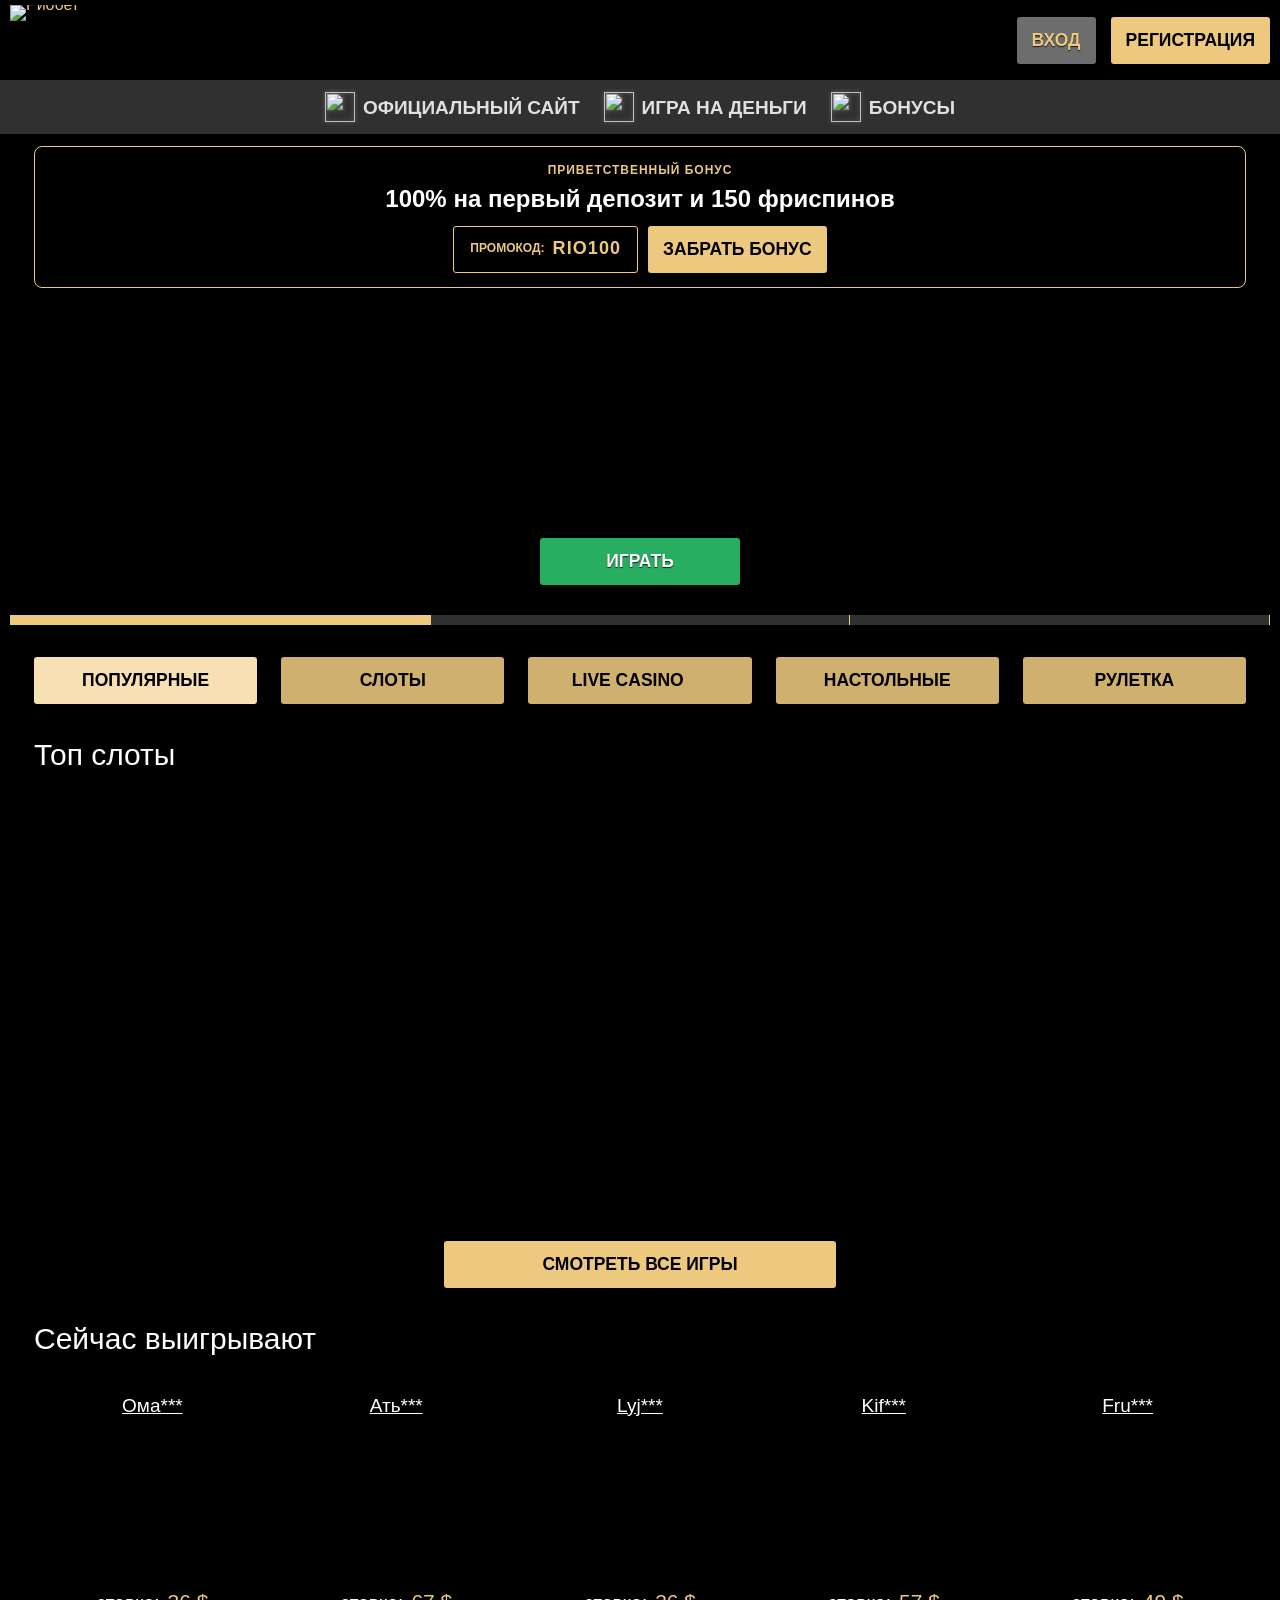
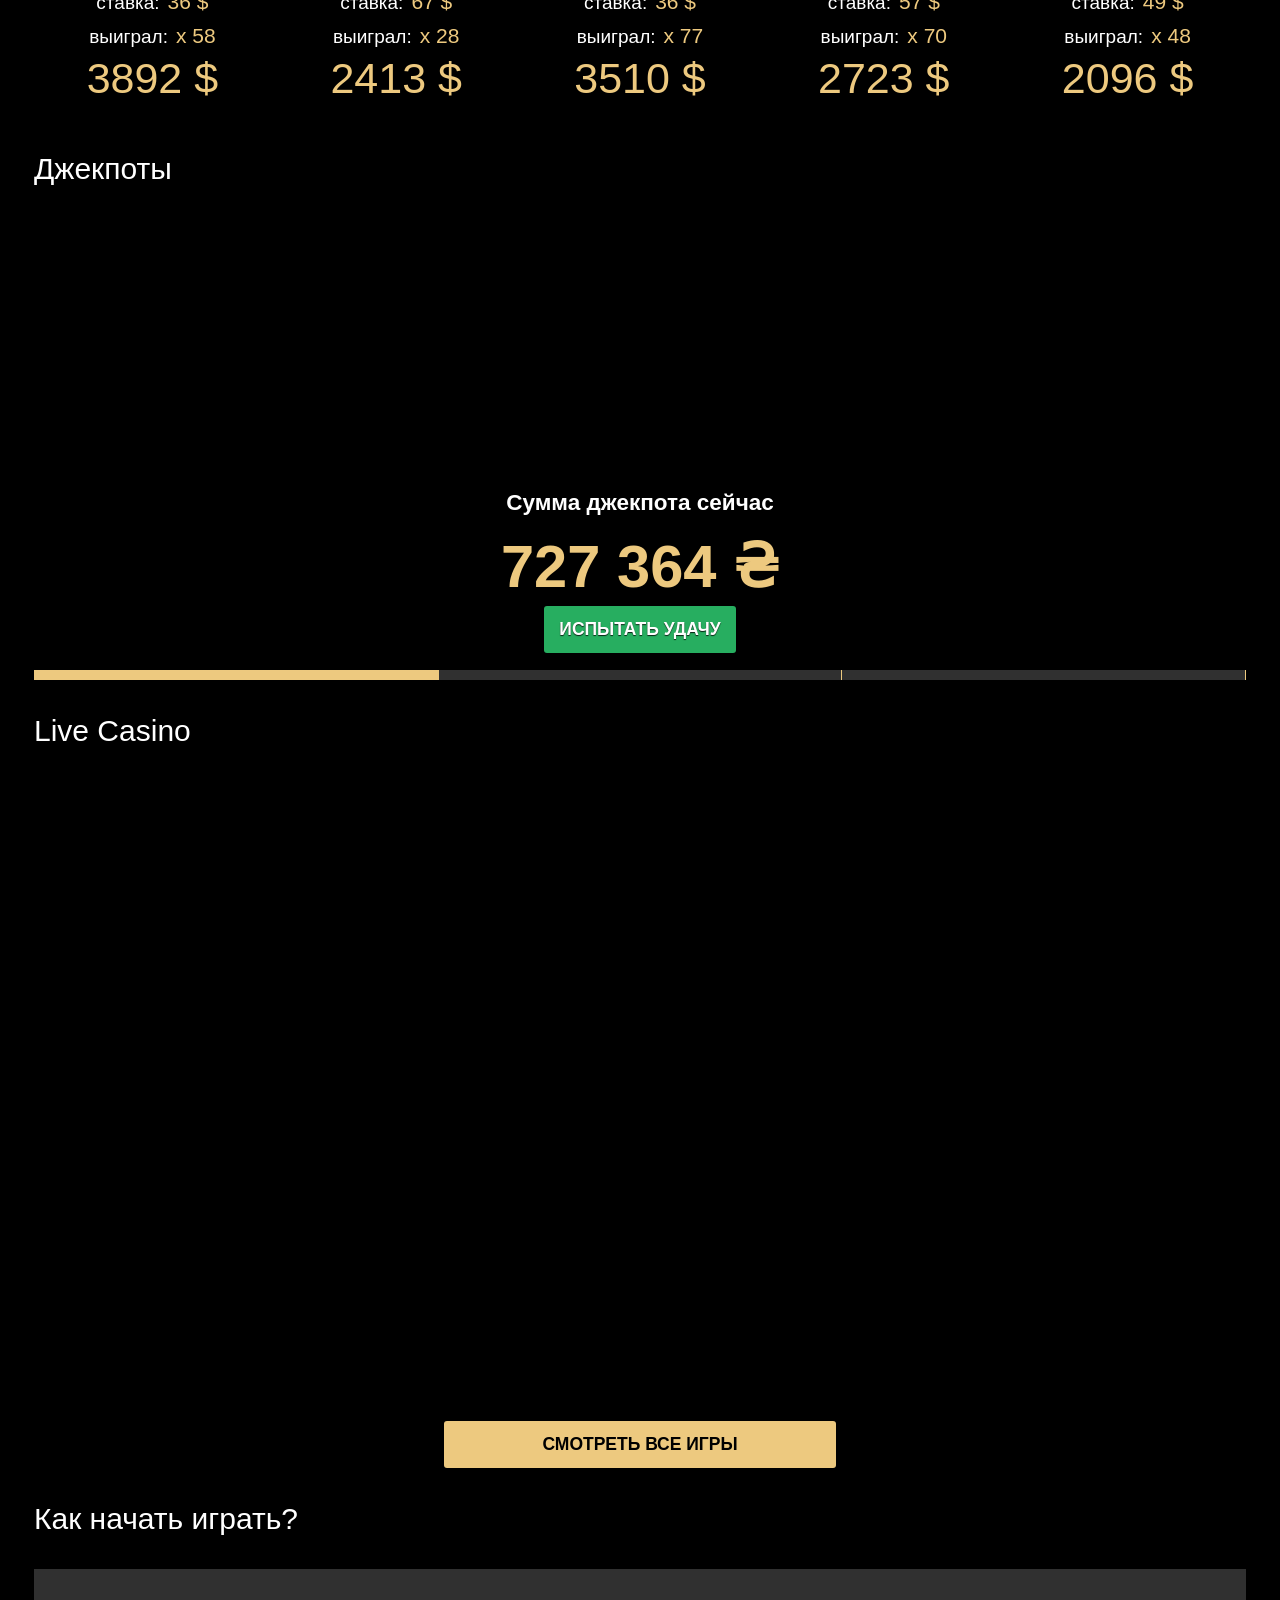
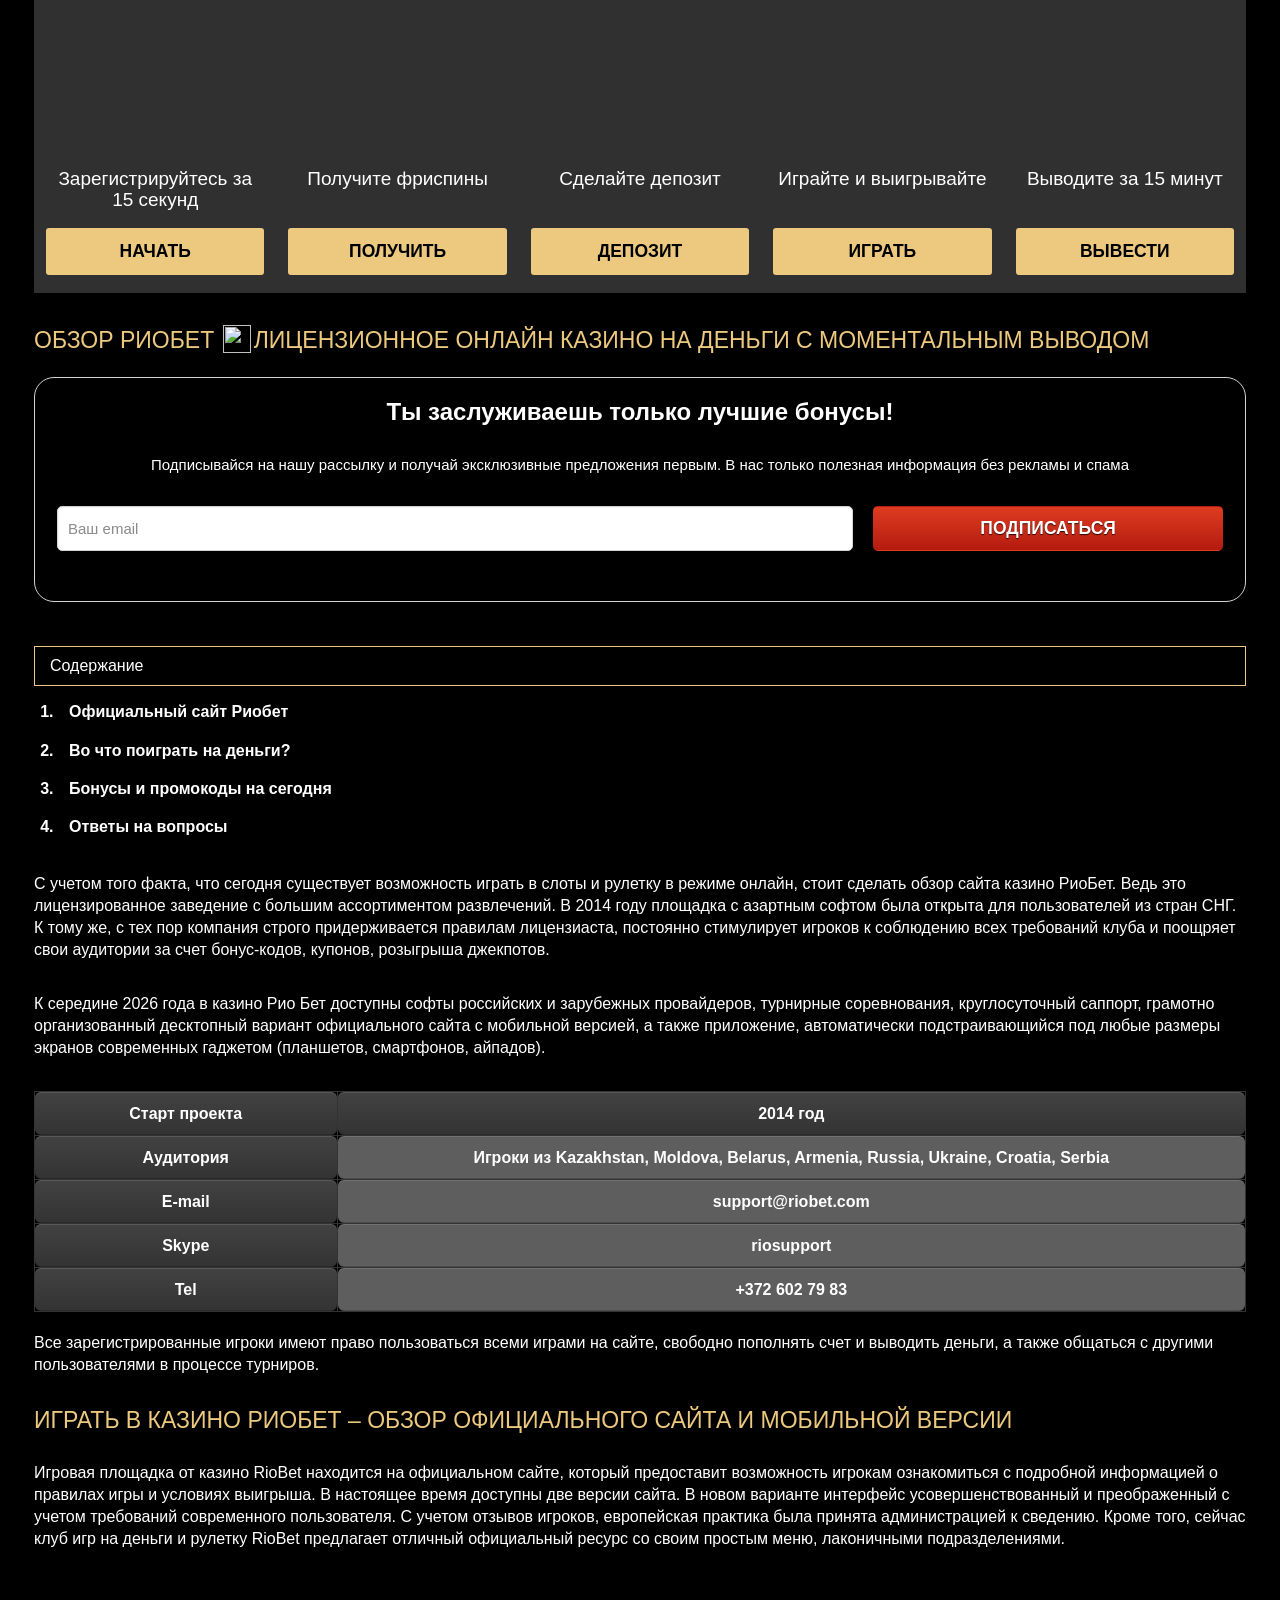
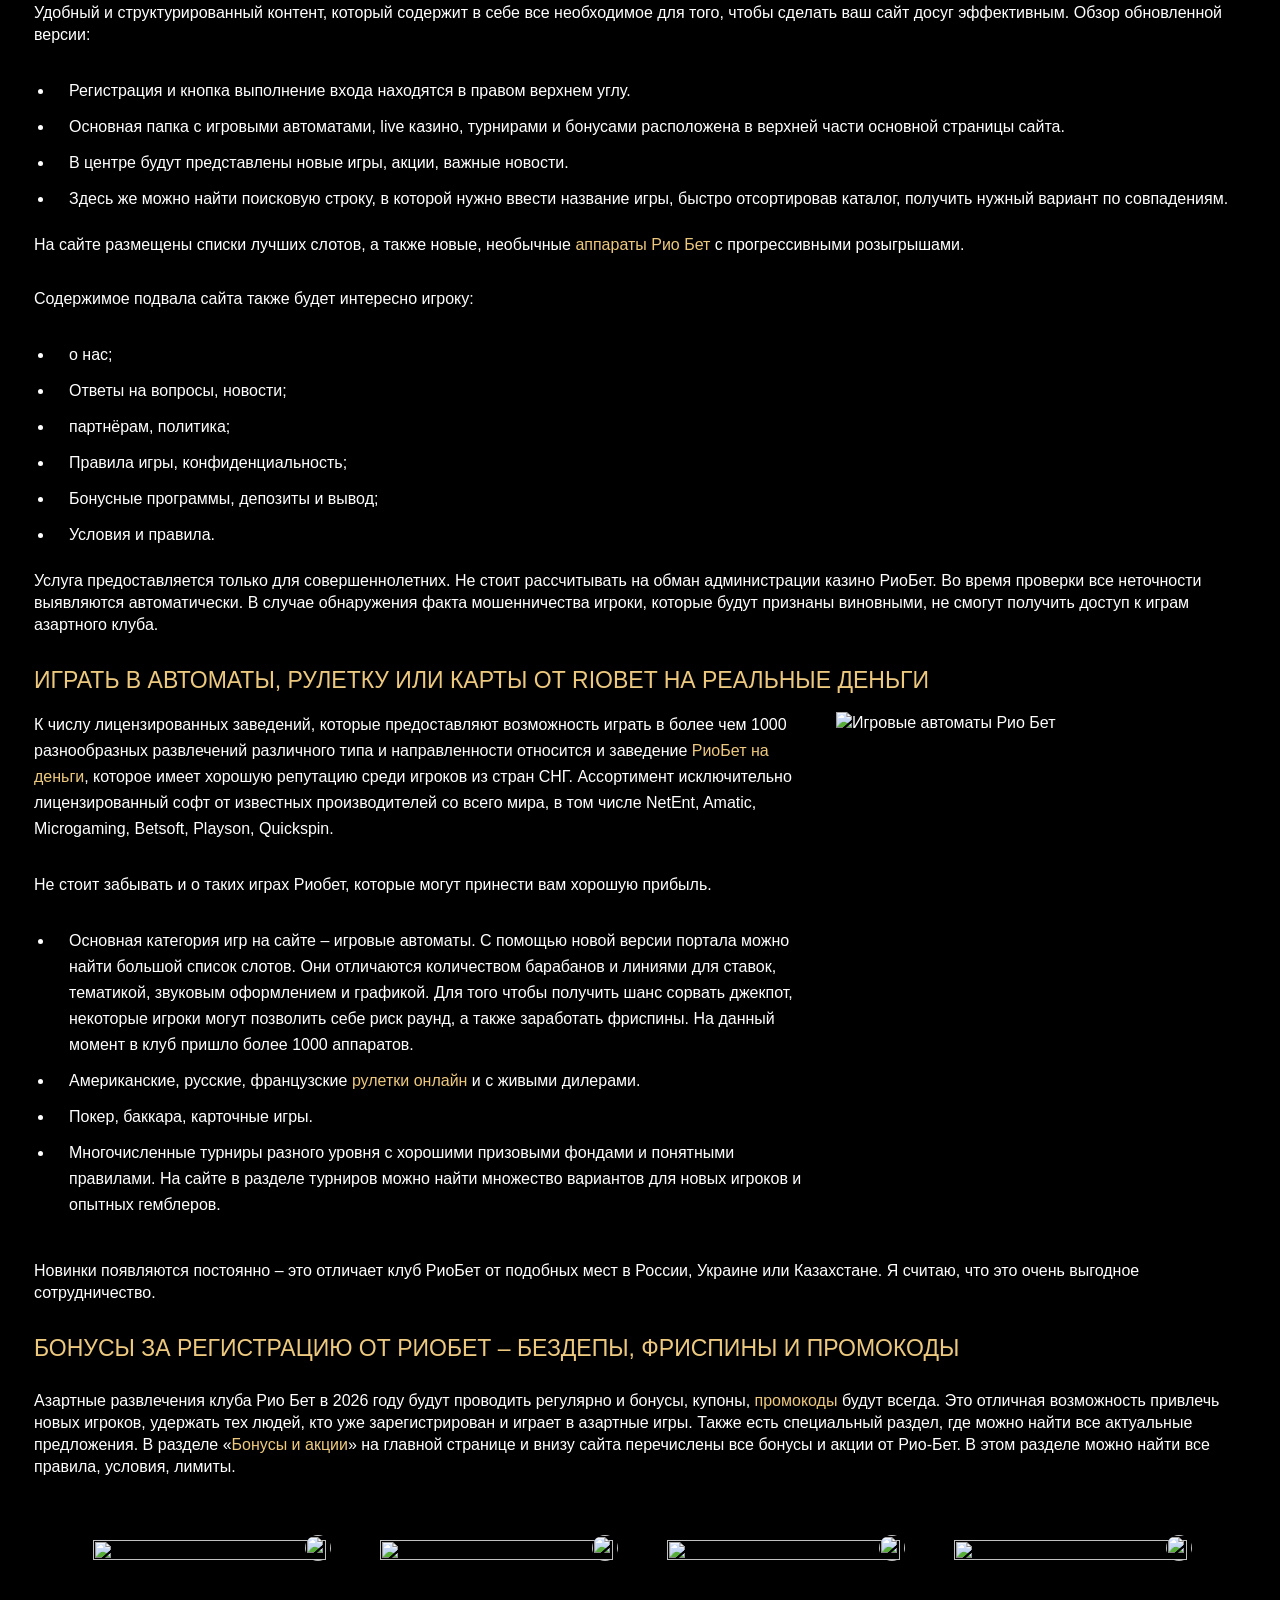
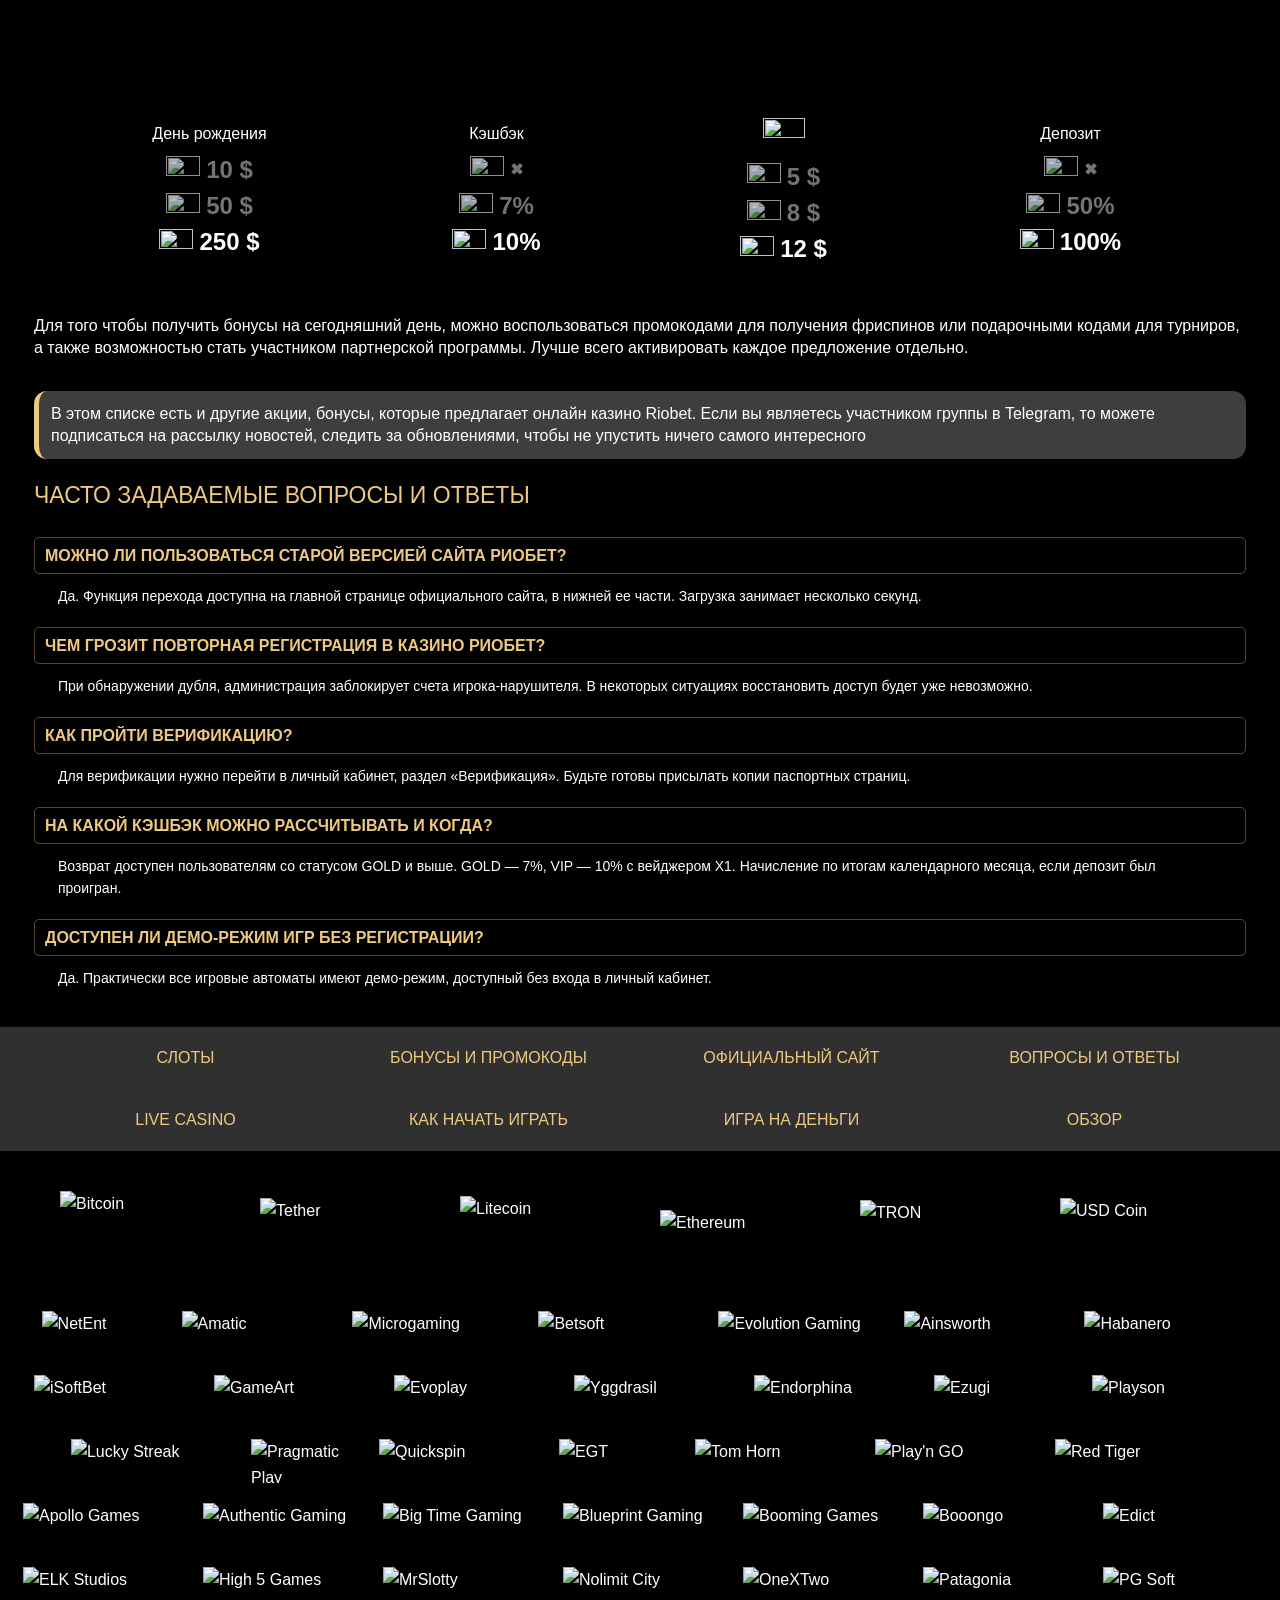
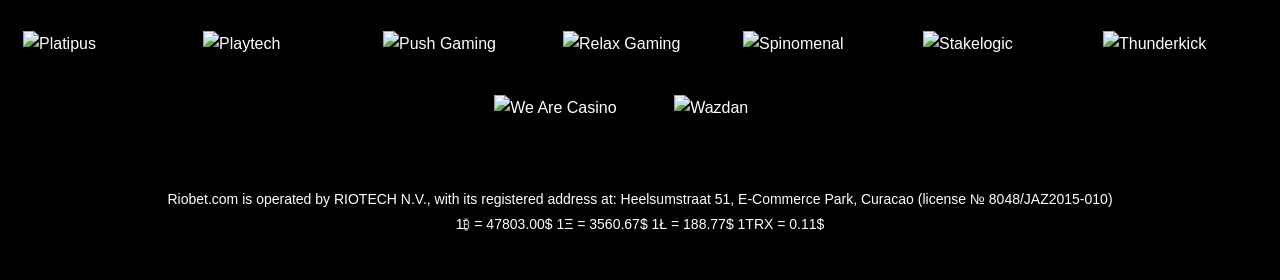
==== commit 32361ce1: "add burger menu && fix apm version" ====
--- a/index.html
+++ b/index.html
@@ -3,15 +3,15 @@
     <head>
         <meta charset="UTF-8">
         <meta name="viewport" content="width=device-width, initial-scale=1.0">
-        <link rel="canonical" href="index.html">
+        <link rel="canonical" href="https://riobet.com/">
         <meta name="theme-color" content="#000000">
         <meta name="robots" content="index, follow">
-        <link rel="amphtml" href="amp/index.html">
+        <link rel="amphtml" href="https://riobet.com/amp/index.html">
         <meta name="description" content="Riobet">
         <meta property="og:type" content="website">
         <meta property="og:title" content="Riobet">
         <meta property="og:image" content="img/screen-1.webp">
-        <title>Document</title>
+        <title>Riobet</title>
         <link rel="preload" as="font" type="font/woff2" href="fonts/rc-cyrillic.woff2" crossorigin>
         <link rel="preload" as="image" href="img/banner-live.webp" fetchpriority="high">
         <link rel="stylesheet" href="./style/style.css">
@@ -23,40 +23,45 @@
             <a class="logo" href="#top" aria-label="Riobet — на главную">
                 <img src="img/logo.svg" width="175" height="56" alt="Риобет" fetchpriority="high"/>
             </a>
-            <div class="buttons">
-                <button class="btn btn_login" type="button" data-modal="login-modal">Вход</button>
-                <button class="btn btn_gold" type="button" data-modal="signup-modal">Регистрация</button>
+            <button class="burger" type="button" aria-expanded="false" aria-controls="site-menu" aria-label="Открыть меню">
+                <span class="burger_box" aria-hidden="true"></span>
+            </button>
+            <div class="site_menu" id="site-menu">
+                <div class="buttons">
+                    <button class="btn btn_login" type="button" data-modal="login-modal">Вход</button>
+                    <button class="btn btn_gold" type="button" data-modal="signup-modal">Регистрация</button>
+                </div>
+                <nav class="container_nav" aria-label="Разделы казино">
+                    <ul class="container container_nav_list">
+                        <li>
+                            <a class="container_nav_item" href="https://riobet.com/pt-br/">
+                                <span class="container_nav_ico" aria-hidden="true">
+                                    <img src="img/icons/nav-official.svg" width="28" height="28" alt="">
+                                </span>
+                                Официальный сайт
+                            </a>
+                        </li>
+                        <li>
+                            <a class="container_nav_item" href="#review">
+                                <span class="container_nav_ico" aria-hidden="true">
+                                    <img src="img/icons/nav-money.svg" width="28" height="28" alt="">
+                                </span>
+                                Игра на деньги
+                            </a>
+                        </li>
+                        <li>
+                            <a class="container_nav_item" href="#bonuses-promo">
+                                <span class="container_nav_ico" aria-hidden="true">
+                                    <img src="img/icons/nav-bonus.svg" width="28" height="28" alt="">
+                                </span>
+                                Бонусы
+                            </a>
+                        </li>
+                    </ul>
+                </nav>
             </div>
         </div>
     </header>
-    <nav class="container_nav" aria-label="Разделы казино">
-        <ul class="container container_nav_list">
-            <li>
-                <a class="container_nav_item" href="https://riobet.com/pt-br/">
-                    <span class="container_nav_ico" aria-hidden="true">
-                        <img src="img/icons/nav-official.svg" width="28" height="28" alt="">
-                    </span>
-                    Официальный сайт
-                </a>
-            </li>
-            <li>
-                <a class="container_nav_item" href="#review">
-                    <span class="container_nav_ico" aria-hidden="true">
-                        <img src="img/icons/nav-money.svg" width="28" height="28" alt="">
-                    </span>
-                    Игра на деньги
-                </a>
-            </li>
-            <li>
-                <a class="container_nav_item" href="#bonuses-promo">
-                    <span class="container_nav_ico" aria-hidden="true">
-                        <img src="img/icons/nav-bonus.svg" width="28" height="28" alt="">
-                    </span>
-                    Бонусы
-                </a>
-            </li>
-        </ul>
-    </nav>
     <main>
         <section class="container_offer" id="top" aria-label="Приветственный бонус">
             <div class="container">
@@ -886,7 +891,7 @@
             </div>
         </section>
 
-        <section class="container_howto" aria-labelledby="howto-title">
+        <section class="container_howto" id="howto" aria-labelledby="howto-title">
             <div class="container">
                 <div class="container_howto_inner">
                     <h2 class="container_howto_heading" id="howto-title">Как начать играть?</h2>
@@ -1070,8 +1075,7 @@
                 </p>
 
                 <div class="container_article_shot">
-                    <button class="item_shot_btn" type="button" data-full="img/riobet-glavnaya.webp"
-                            data-caption="Официальный сайт РиоБет">
+                    <button class="item_shot_btn" type="button" data-full="img/riobet-glavnaya.webp">
                         <img src="img/riobet-glavnaya.webp"
                              srcset="img/riobet-glavnaya-800.webp 800w, img/riobet-glavnaya.webp 900w"
                              sizes="(max-width: 700px) 100vw, 900px" width="900" height="450" loading="lazy"
@@ -1520,7 +1524,6 @@
                 ×
             </button>
             <img class="container_lightbox_img" id="lightbox-img" src="[data-uri]" alt="">
-            <p class="container_lightbox_caption" id="lightbox-caption"></p>
         </div>
     </div>
 
--- a/style/style.css
+++ b/style/style.css
@@ -25,7 +25,7 @@
 }
 :root {
     --header-h: 56px;
-    --subnav-h: 38px;
+    --subnav-h: 0px;
     --grey-btn: #6d6d6d;
     --nav-bg: #303030;
     --green: #27ae60;
@@ -53,6 +53,7 @@
     --font-size: 16px;
     --font-size-small: 14px;
     --font-size-title: 23px;
+    --side: 20px;
 
 }
 
@@ -117,7 +118,6 @@
     width: 1px;
 }
 
-/* BUTTONS */
 .btn[hidden] {
     display: none;
 }
@@ -195,7 +195,6 @@
     display: flex;
 }
 
-/* Общие стили */
 .container {
     width: 100%;
     padding-inline: 10px;
@@ -227,7 +226,6 @@
     padding: 32px 0;
 }
 
-/* HEADER */
 .container_header {
     left: 0;
     right: 0;
@@ -286,7 +284,7 @@
     min-height: 34px;
     padding: 0 10px;
 }
-/* NAV */
+
 .container_nav {
     background: var(--nav-bg);
     color: #e0e0e0;
@@ -348,11 +346,135 @@
     flex: none;
 }
 
-@media (min-width: 420px) {
+.burger {
+    display: inline-flex;
+    align-items: center;
+    justify-content: center;
+    width: 40px;
+    height: 40px;
+    margin-left: auto;
+    padding: 0;
+    border: 1px solid var(--gold);
+    border-radius: var(--radius);
+    background: transparent;
+    cursor: pointer;
+    flex: none;
+}
+
+.burger_box,
+.burger_box::before,
+.burger_box::after {
+    display: block;
+    width: 18px;
+    height: 2px;
+    border-radius: 1px;
+    background: var(--gold);
+    position: relative;
+}
+
+.burger_box::before,
+.burger_box::after {
+    content: "";
+    position: absolute;
+    left: 0;
+}
+
+.burger_box::before {
+    top: -6px;
+}
+
+.burger_box::after {
+    top: 6px;
+}
+
+.burger[aria-expanded="true"] .burger_box {
+    background: transparent;
+}
+
+.burger[aria-expanded="true"] .burger_box::before {
+    top: 0;
+    transform: rotate(45deg);
+}
+
+.burger[aria-expanded="true"] .burger_box::after {
+    top: 0;
+    transform: rotate(-45deg);
+}
+
+.site_menu {
+    display: none;
+}
+
+.site_menu.is-open {
+    display: flex;
+    flex-direction: column;
+    gap: 8px;
+    position: fixed;
+    z-index: 180;
+    top: var(--header-h);
+    left: 0;
+    right: 0;
+    padding: 12px 10px 6px;
+    background: #000;
+    border-bottom: 1px solid var(--gold);
+    box-shadow: 0 16px 32px rgba(0, 0, 0, 0.65);
+}
+
+.site_menu.is-open .buttons {
+    width: 100%;
+    flex: none;
+    justify-content: stretch;
+    gap: 8px;
+}
+
+.site_menu.is-open .buttons .btn {
+    flex: 1 1 0;
+    font-size: 14px;
+    line-height: 19px;
+    min-height: 44px;
+    padding: 0 10px;
+}
+
+.site_menu.is-open .container_nav {
+    position: static;
+    background: transparent;
+}
+
+.site_menu.is-open .container_nav_list {
+    flex-direction: column;
+    align-items: stretch;
+    overflow: visible;
+    padding: 0;
+}
+
+.site_menu.is-open .container_nav_list > li {
+    border-top: 1px solid #2a2a2a;
+}
+
+.site_menu.is-open .container_nav_item {
+    margin: 0;
+    padding: 12px 4px;
+    font-size: 13px;
+    line-height: 16px;
+    cursor: pointer;
+}
+
+@media (min-width: 600px) {
     :root {
         --subnav-h: 40px;
     }
 
+    .burger {
+        display: none;
+    }
+
+    .site_menu,
+    .site_menu.is-open {
+        display: contents;
+    }
+}
+
+@media (min-width: 420px) {
     .logo img {
         height: 38px;
     }
@@ -386,13 +508,14 @@
     }
 }
 
-/* OFFER */
 .container_offer {
     padding: calc(var(--header-h) + var(--subnav-h) + 12px) 0 12px;
 }
 
-.container_offer .container {
-    padding-inline: 20px;
+.container_offer .container,
+.container_article > .container,
+.container_footer_links > .container {
+    padding-inline: var(--side);
 }
 
 .container_offer_box {
@@ -458,6 +581,47 @@
 .container_offer .btn {
     min-height: 47px;
 }
+
+@media (max-width: 639px) {
+    .container_offer {
+        padding-bottom: 8px;
+    }
+
+    .container_offer_box {
+        padding: 8px 12px;
+    }
+
+    .container_offer_kicker {
+        margin-bottom: 2px;
+        font-size: 11px;
+        letter-spacing: 0.06em;
+    }
+
+    .container_offer_text {
+        margin-bottom: 8px;
+        font-size: 15px;
+        line-height: 1.15;
+    }
+
+    .container_offer_row {
+        gap: 6px;
+    }
+
+    .container_offer_code,
+    .container_offer .btn {
+        min-height: 36px;
+    }
+
+    .container_offer_code {
+        padding-inline: 10px;
+        gap: 6px;
+    }
+
+    .container_offer_code_value {
+        font-size: 16px;
+    }
+}
+
 @media (min-width: 640px) {
     .container_offer_row {
         flex-direction: row;
@@ -471,8 +635,6 @@
     }
 }
 
-
-/* SLIDER */
 .container_slider {
     padding-top: 0;
 }
@@ -601,9 +763,6 @@
     }
 }
 
-
-/* SLOTS */
-
 .container_games_inner {
     padding: 32px 10px 0;
 }
@@ -808,7 +967,6 @@
     max-width: 100%;
 }
 
-/* WINNERS */
 .container_winners_inner {
     padding: 0 10px;
 }
@@ -916,7 +1074,11 @@
     display: none;
 }
 
-/* JACKPOT */
+@media (max-width: 599px) {
+    .container_winners_arrow {
+        display: none;
+    }
+}
 
 .container_jackpot_inner {
     padding: 0 10px;
@@ -979,7 +1141,6 @@
     z-index: 2;
 }
 
-/* Как начать играть */
 .container_howto_inner {
     padding: 0 10px;
 }
@@ -1036,8 +1197,6 @@
     margin-top: auto;
 }
 
-
-/* Статья */
 .container_article {
     line-height: 22px;
     color: #fff;
@@ -1160,9 +1319,9 @@
 .container_article_shot .item_shot_btn:hover img {
     transform: none;
 }
-/* Бонусные карточки */
+
 .container_bonuses {
-    padding: 0 10px;
+    padding: 0;
     width: 100%;
     margin: 0 auto 2rem;
     max-width: 1134px;
@@ -1178,9 +1337,7 @@
 .container_bonus {
     color: #fff;
     box-sizing: border-box;
-    aspect-ratio: 600 / 645;
-    min-height: 360px;
-    padding: 12px 10px 18px;
+    padding: 12px 10px 14px;
     box-shadow: none;
     border-radius: 0;
     background-color: transparent;
@@ -1294,8 +1451,6 @@
     line-height: 1;
 }
 
-
-/* Бонусные карточки от 720px — в один ряд */
 @media (min-width: 720px) {
     .container_bonuses {
         padding-top: 10px;
@@ -1328,8 +1483,6 @@
     }
 }
 
-
-/* Колонки в статье */
 .container_article_split {
     flex-direction: column;
     margin: 0 0 20px;
@@ -1359,8 +1512,6 @@
     margin-bottom: 0;
 }
 
-
-/* Колонки в статье от 900px */
 @media (min-width: 900px) {
     .container_article_split {
         align-items: flex-start;
@@ -1382,8 +1533,6 @@
     }
 }
 
-
-/* Цитата */
 .content_note {
     border-radius: 13px;
     border-left: 5px solid var(--gold);
@@ -1400,8 +1549,6 @@
     color: #fff;
 }
 
-
-/* Таблица характеристик */
 .wrapper_table {
     margin: 0 0 20px;
     overflow-x: auto;
@@ -1472,8 +1619,6 @@
     background: linear-gradient(180deg, #424242 0%, #333333 100%);
 }
 
-
-/* Скриншот в статье */
 .item_shot_btn {
     width: 100%;
     cursor: zoom-in;
@@ -1501,8 +1646,6 @@
     transform: scale(1.03);
 }
 
-
-/* Вопросы и ответы */
 .container_faq {
     display: flex;
     flex-direction: column;
@@ -1544,8 +1687,6 @@
     margin: 0;
 }
 
-
-/* Подписка */
 .container_subscribe {
     border-radius: 20px;
     color: #000;
@@ -1626,7 +1767,7 @@
     border-radius: 5px;
 }
 
-.container_subscribe_status {
+.container_article .container_subscribe_status {
     margin: 0;
     min-height: 23.2px;
     padding: 3px 11px;
@@ -1639,8 +1780,22 @@
     color: #ed3c3c;
 }
 
-
-/* Содержание */
+@media (max-width: 899px) {
+    .container_subscribe {
+        padding-bottom: 15px;
+    }
+
+    .container_subscribe_status:empty {
+        min-height: 0;
+        padding: 0;
+    }
+
+    .container_subscribe_action {
+        margin-top: 8px;
+        margin-bottom: 0;
+    }
+}
+
 .container_toc {
     padding: 20px 0;
 }
@@ -1694,8 +1849,6 @@
     color: var(--gold);
 }
 
-
-/* Подвал */
 .container_footer {
     background: var(--bg);
 }
@@ -1806,13 +1959,6 @@
     margin: 0;
 }
 
-.container_footer_rates {
-    font-size: var(--font-size-small);
-    color: #fff;
-}
-
-
-/* Модальные окна */
 .container_modal {
     z-index: 300;
     align-items: center;
@@ -1890,10 +2036,6 @@
     color: #fff;
 }
 
-.container_modal_cta + .container_modal_cta {
-    margin-top: 8px;
-}
-
 .container_modal_note {
     margin: 14px 0 0;
     font-size: 11px;
@@ -1901,8 +2043,6 @@
     color: #6f6f6f;
 }
 
-
-/* Просмотр скриншота */
 .container_lightbox {
     inset: 0;
     padding: 16px;
@@ -1929,13 +2069,6 @@
     object-fit: contain;
     max-height: 78vh;
     width: 100%;
-}
-
-.container_lightbox_caption {
-    color: #cfcfcf;
-    text-align: center;
-    margin: 10px 0 0;
-    font-size: 13px;
 }
 
 .container_lightbox_close {
@@ -1953,7 +2086,6 @@
     right: -6px;
 }
 
-
 @media (min-width: 600px) {
     .content_section {
         padding: 32px 0;
@@ -2012,6 +2144,7 @@
     :root {
         --subnav-h: 54px;
         --header-h: 80px;
+        --side: 34px;
     }
 
     .logo img {
@@ -2066,10 +2199,6 @@
 
     .container_games_inner {
         padding: 32px 24px 0;
-    }
-
-    .container_offer .container {
-        padding-inline: 34px;
     }
 
     .container_cats_list {
@@ -2227,15 +2356,6 @@
         font-size: 46px;
     }
 
-    .container_article > .container,
-    .container_footer_links > .container {
-        padding-inline: 34px;
-    }
-
-    .container_bonuses {
-        padding-inline: 0;
-    }
-
     .container_subscribe {
         padding: 22px 22px 0;
     }
@@ -2286,7 +2406,6 @@
         font-size: var(--font-size);
     }
 }
-
 
 .buttons {
     min-width: 0;
@@ -2334,3 +2453,112 @@
     max-width: 100%;
 }
 
+@media (max-width: 599px) {
+    .container_games_title,
+    .container_winners_title,
+    .container_jackpot_title,
+    .container_howto_heading {
+        padding: 18px 0 10px;
+        font-size: 20px;
+    }
+
+    .wrapper_slider_arrow {
+        display: none;
+    }
+
+    .container_games_inner {
+        padding-top: 8px;
+    }
+
+    .container_games_more {
+        padding-top: 16px;
+    }
+
+    .content_section {
+        padding: 16px 0;
+    }
+
+    .container_article p {
+        margin-bottom: 1rem;
+    }
+
+    .container_article .container_subscribe_title {
+        margin-bottom: 8px;
+        font-size: 20px;
+    }
+
+    .container_article .container_subscribe_text {
+        margin-bottom: 12px;
+    }
+
+    .container_article .container_faq_a p,
+    .container_article .content_note p,
+    .container_article .container_subscribe_status {
+        margin-bottom: 0;
+    }
+
+    .container_subscribe {
+        margin: 16px 0;
+    }
+
+    .container_bonuses {
+        margin-bottom: 1rem;
+    }
+
+    .content_note {
+        margin-bottom: 16px;
+    }
+
+    .container_article_list li {
+        font-size: inherit;
+        line-height: 1.65;
+        padding-bottom: 6px;
+    }
+
+    .container_jackpot_img {
+        height: 190px;
+    }
+
+    .container_jackpot_label {
+        font-size: 14px;
+    }
+
+    .container_jackpot_sum {
+        font-size: 28px;
+    }
+
+    .container_footer_col a {
+        min-height: 44px;
+        font-size: 14px;
+    }
+
+    .container_article_title,
+    .container_article h2,
+    .container_article h3 {
+        margin-bottom: 12px;
+    }
+
+    .container_article h2#official,
+    .container_article h2#play {
+        margin-bottom: 12px;
+    }
+
+    .container_howto_icon {
+        padding: 12px 0 8px;
+    }
+
+    .container_howto_icon img {
+        max-height: 64px;
+    }
+
+    .btn {
+        min-height: 40px;
+        font-size: 13px;
+        padding: 0 12px;
+    }
+
+    .container_subscribe_submit {
+        min-height: 40px;
+    }
+}
+
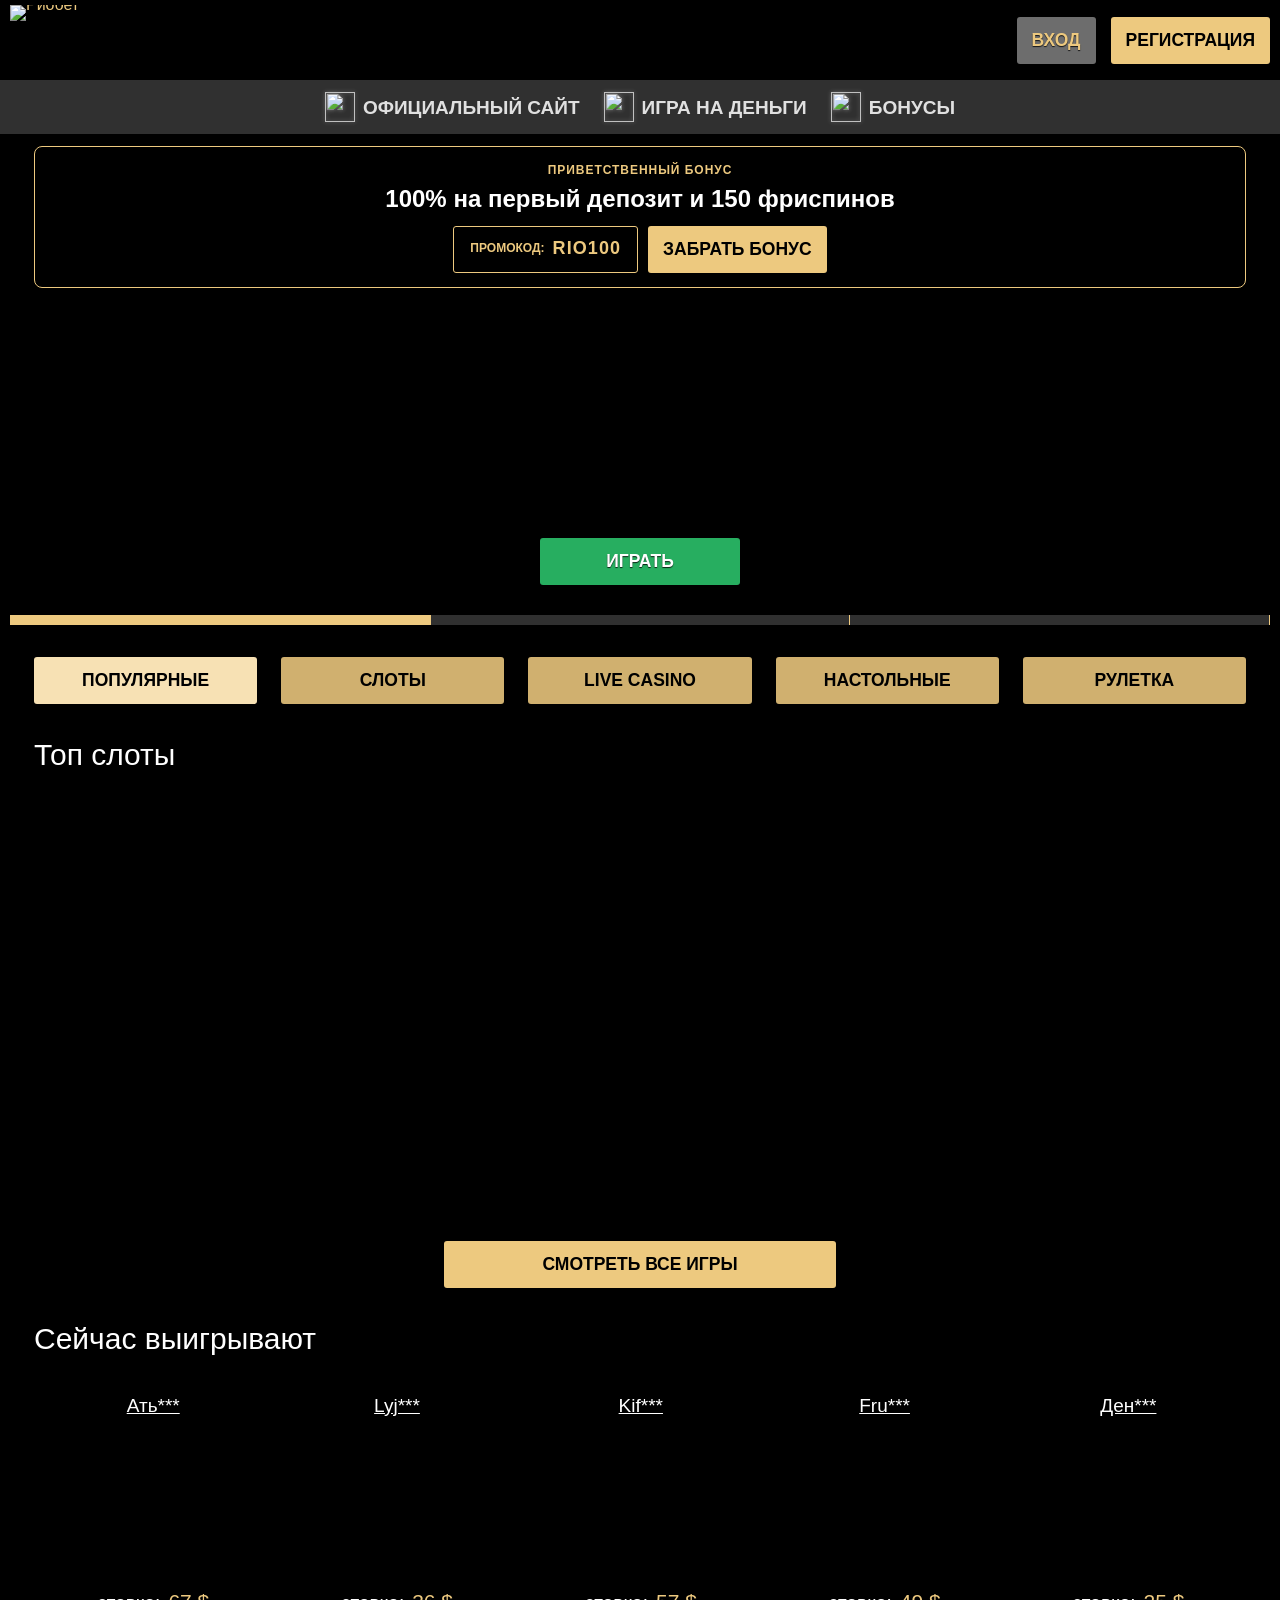
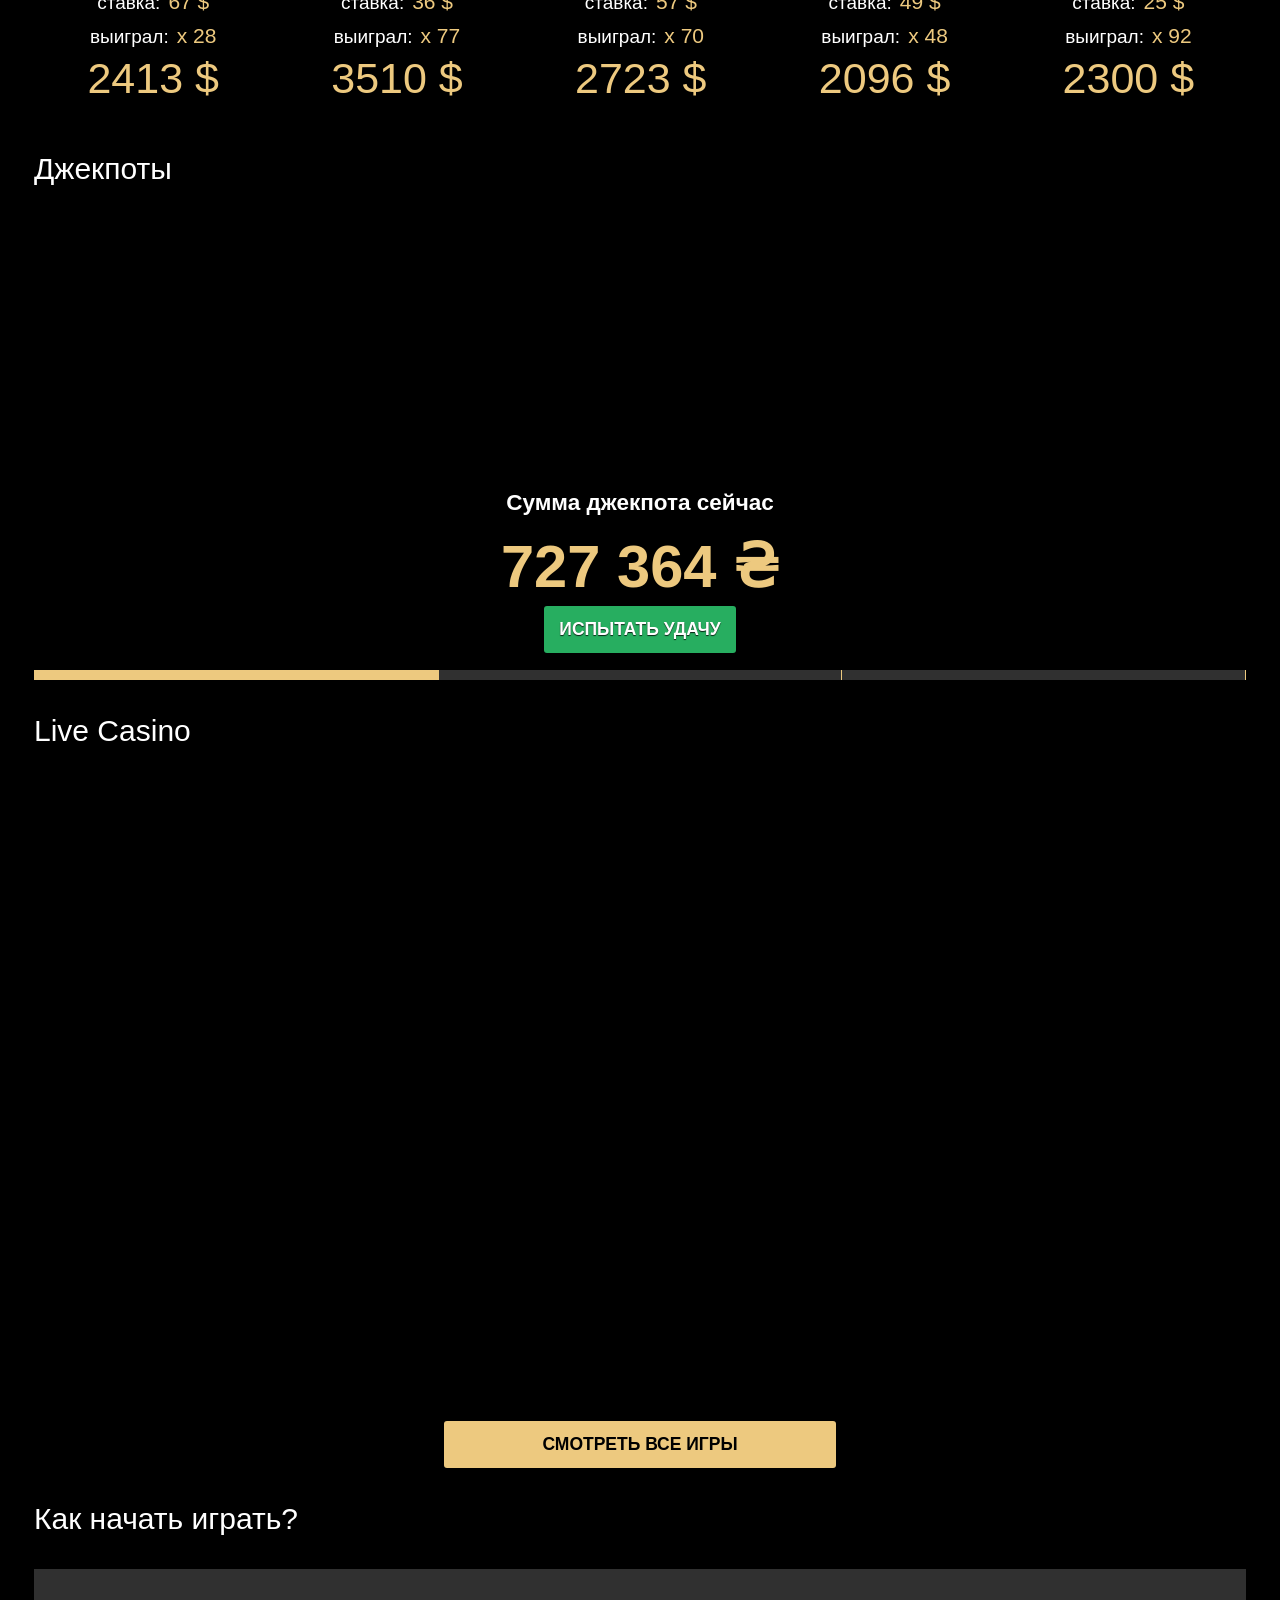
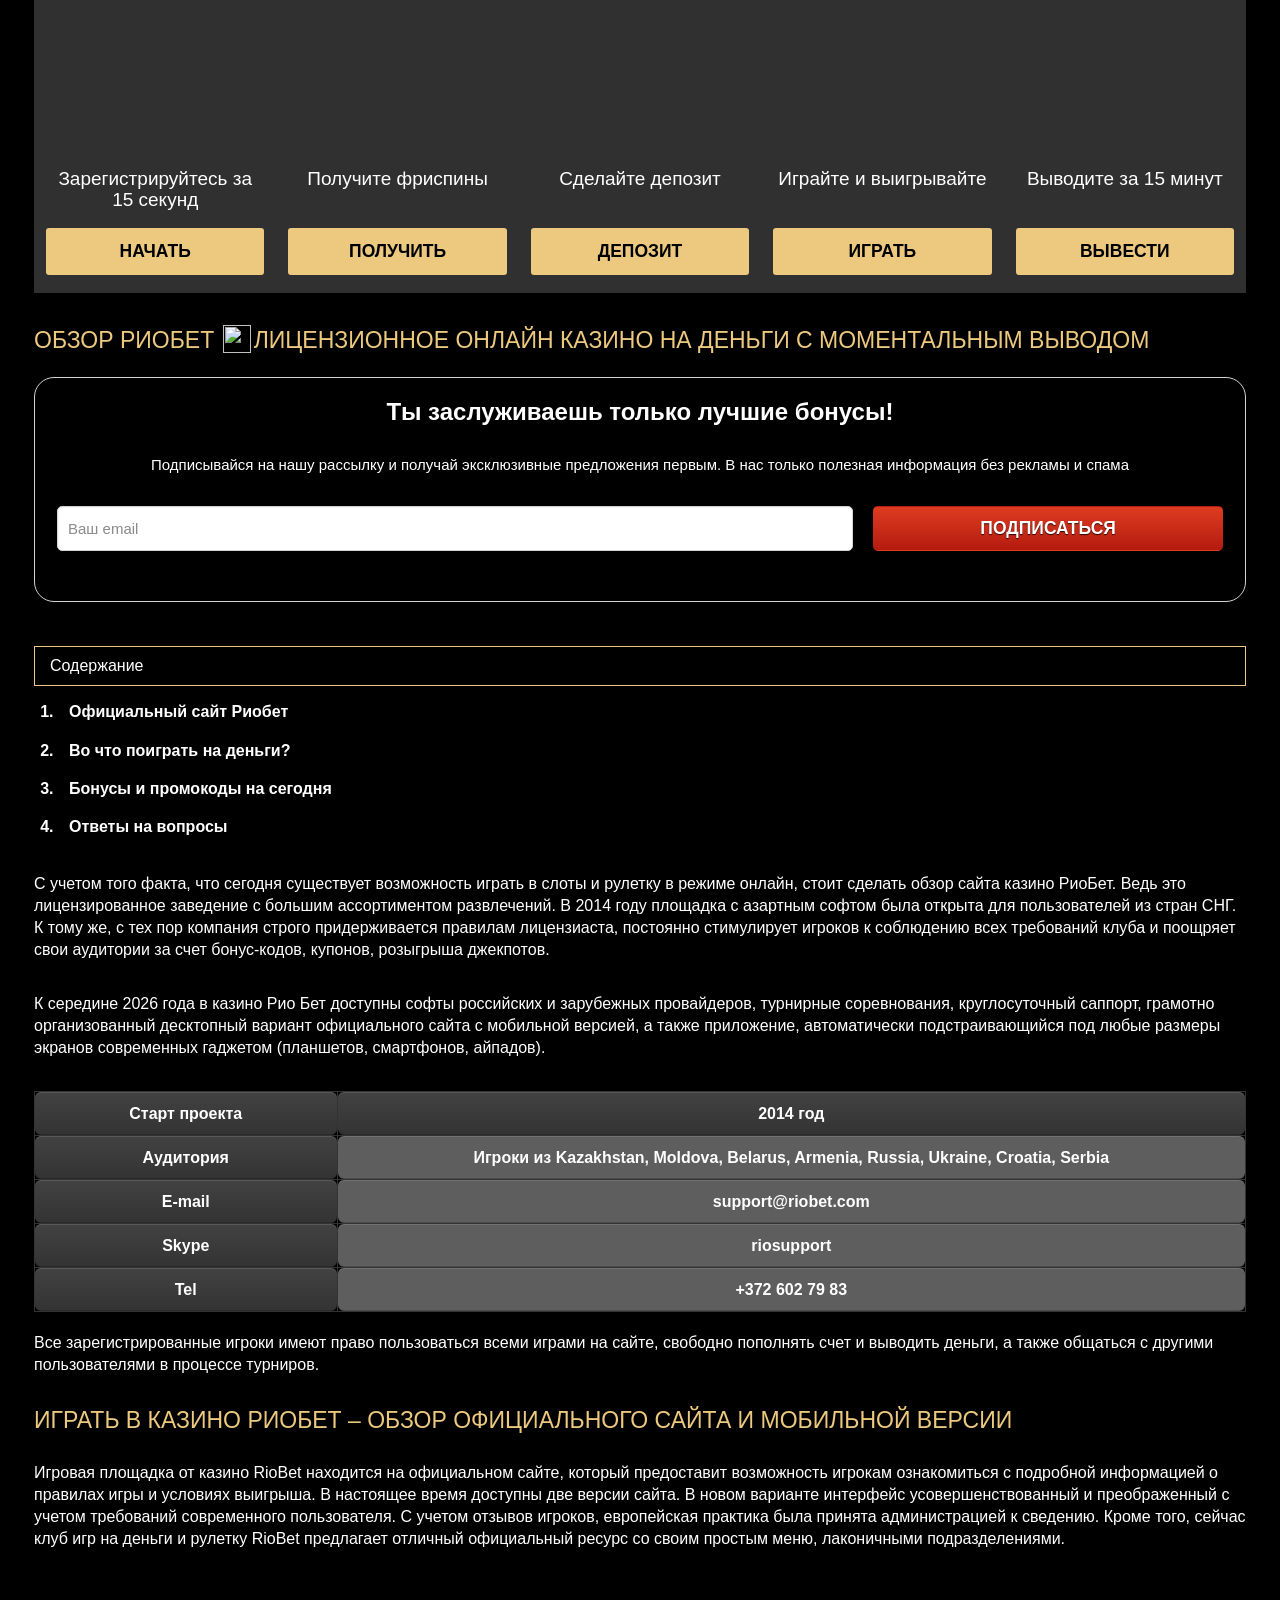
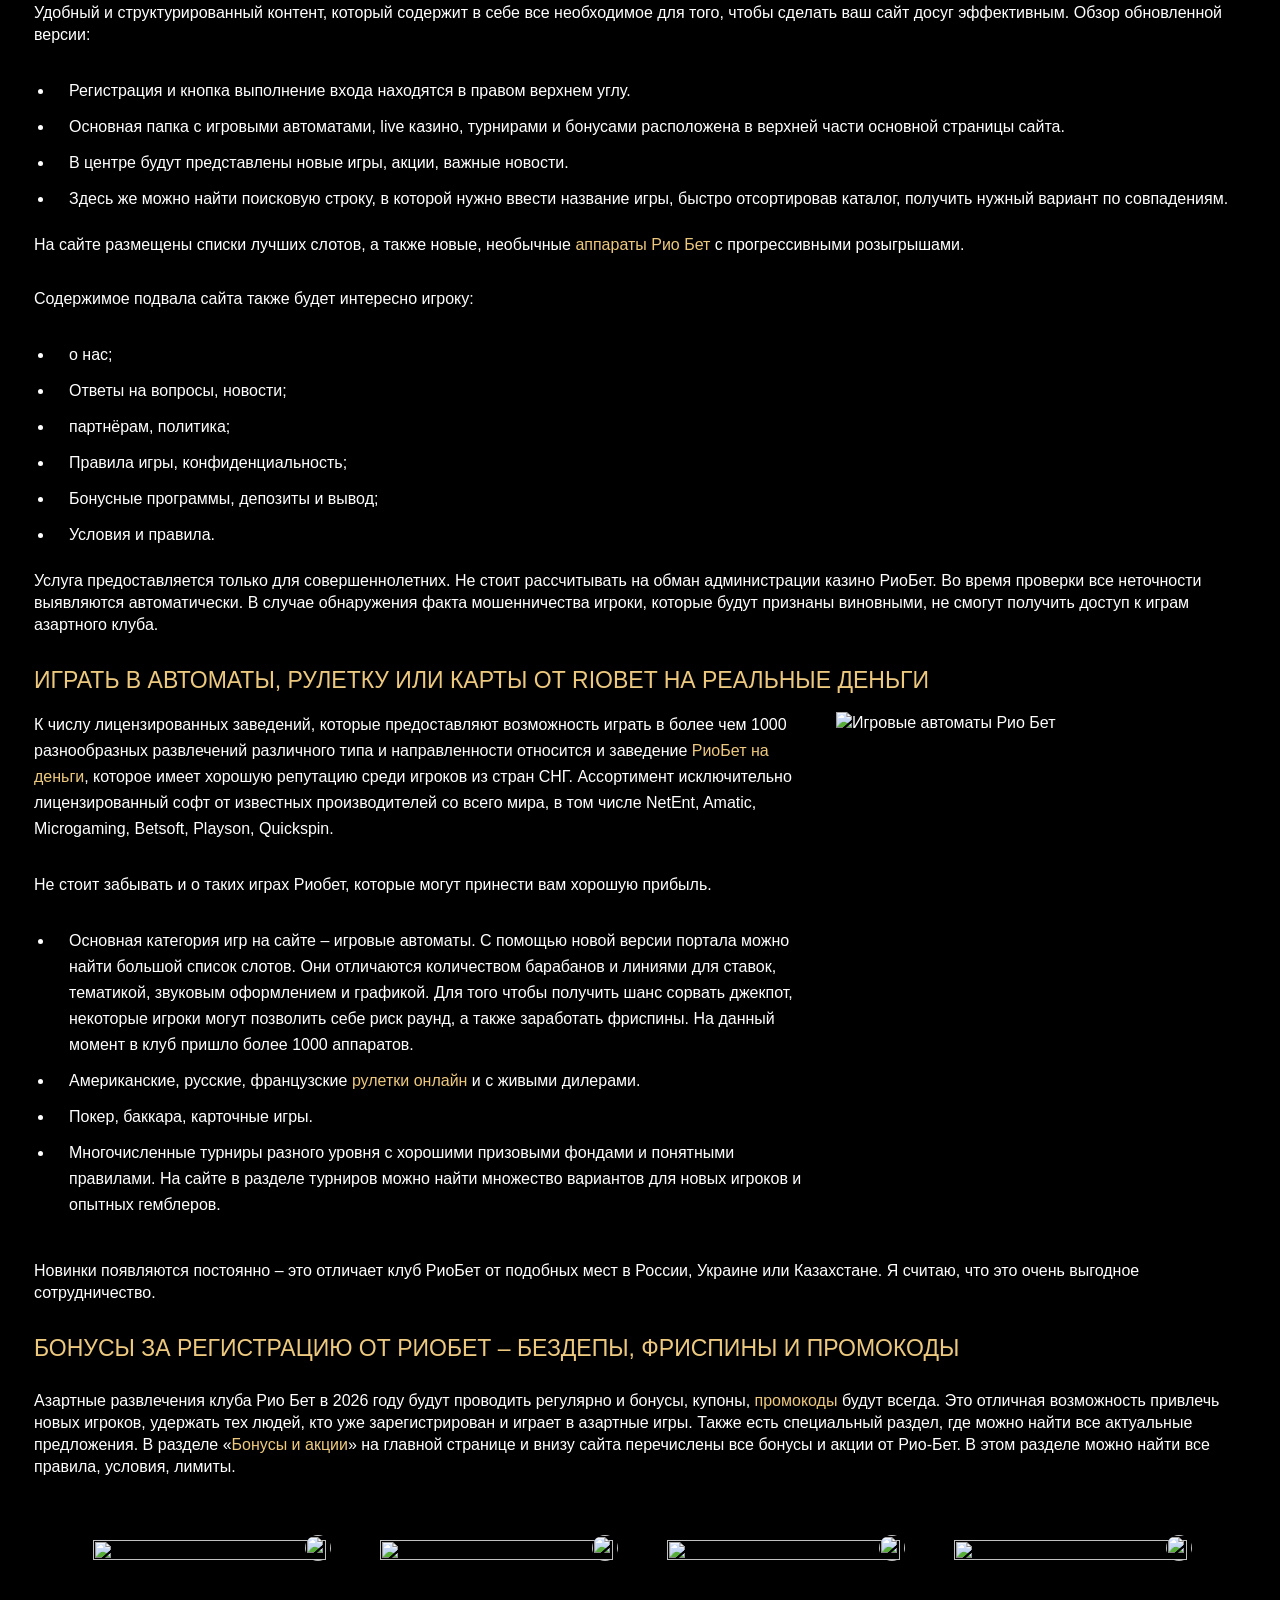
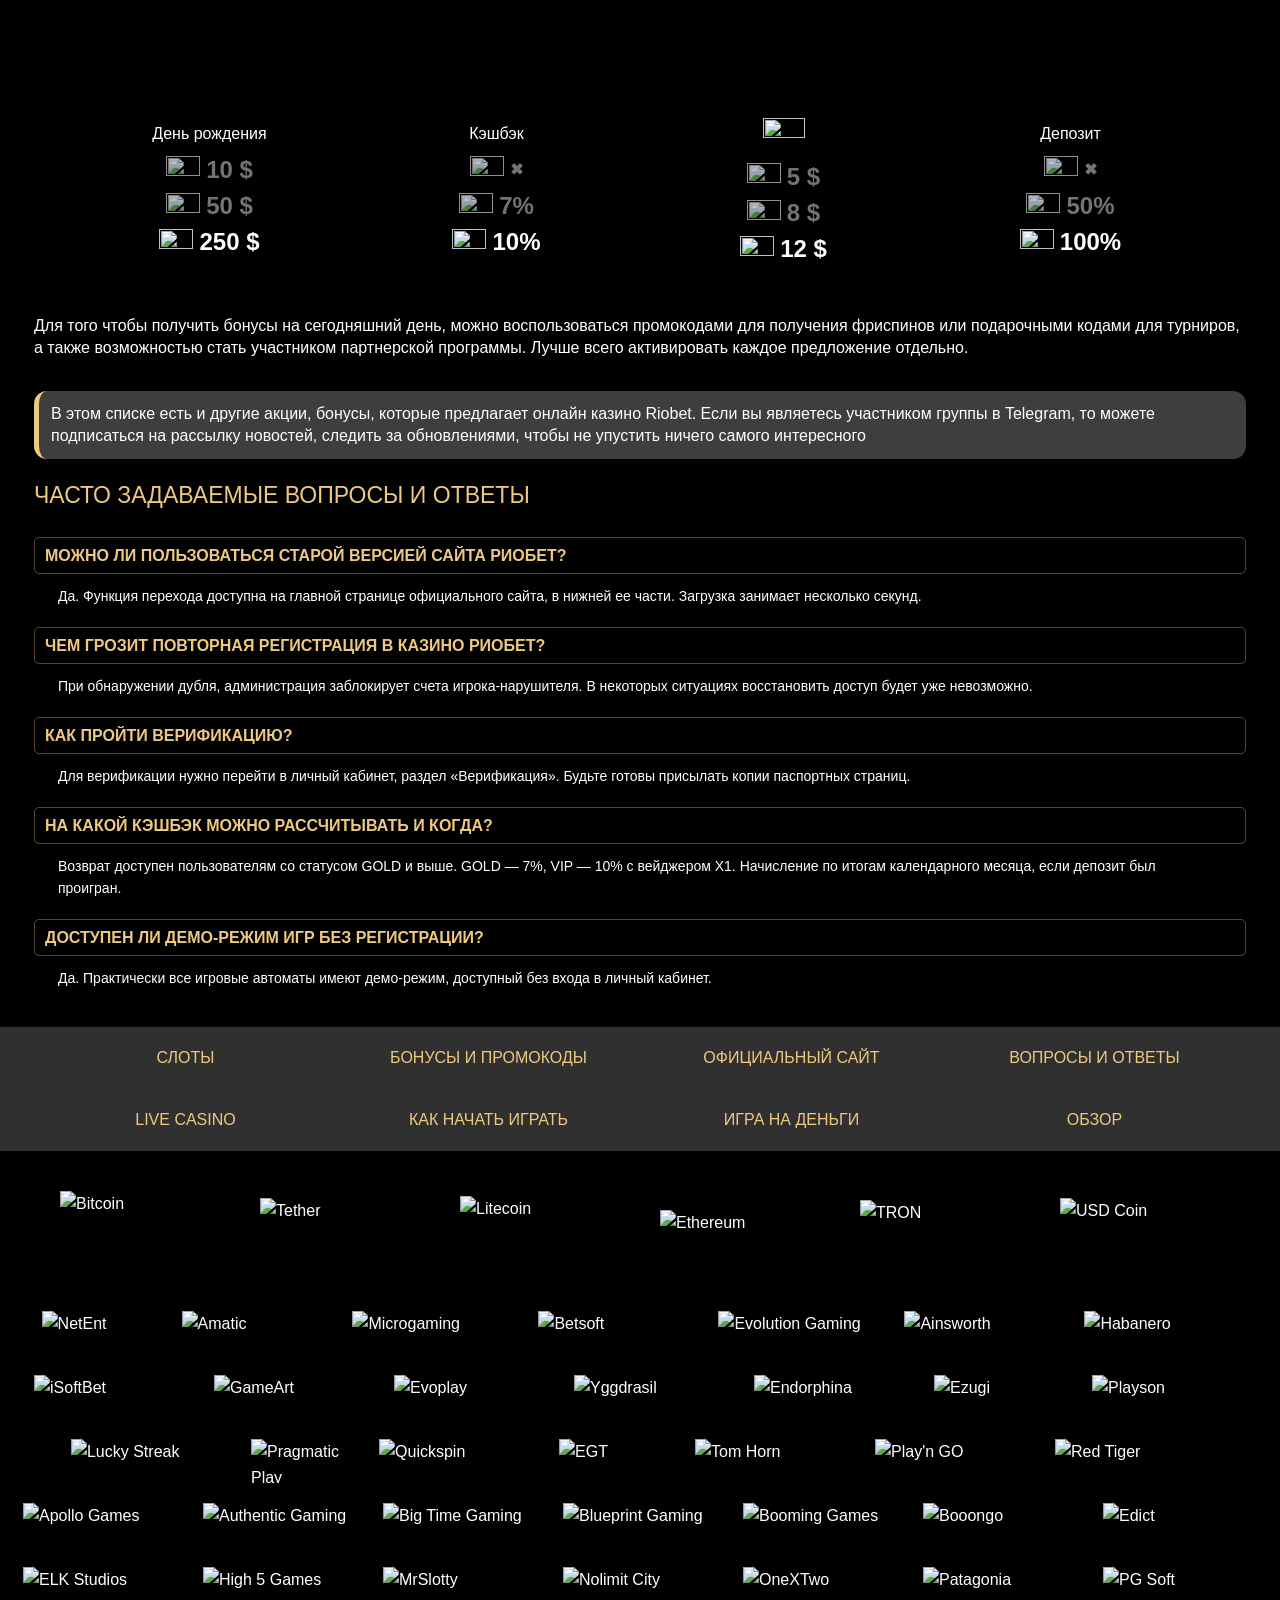
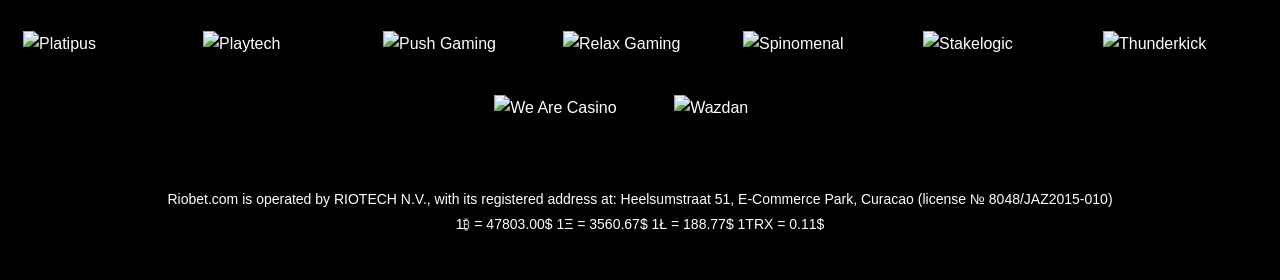
==== commit 719f9f98: "remove list live casino" ====
--- a/index.html
+++ b/index.html
@@ -3,10 +3,10 @@
     <head>
         <meta charset="UTF-8">
         <meta name="viewport" content="width=device-width, initial-scale=1.0">
-        <link rel="canonical" href="https://riobet.com/">
+        <link rel="canonical" href="https://leonovegorf.github.io/riobet-test/">
         <meta name="theme-color" content="#000000">
         <meta name="robots" content="index, follow">
-        <link rel="amphtml" href="https://riobet.com/amp/index.html">
+        <link rel="amphtml" href="https://leonovegorf.github.io/riobet-test/amp/">
         <meta name="description" content="Riobet">
         <meta property="og:type" content="website">
         <meta property="og:title" content="Riobet">
@@ -133,23 +133,10 @@
                                         data-cat="slots" data-title="Слоты">Слоты
                                 </button>
                             </li>
-                            <li class="container_cats_item container_cats_item_drop">
-                                <button class="btn btn_gold btn_block container_cats_btn container_cats_toggle"
-                                        type="button" role="tab" data-cat="live" data-title="Live Casino"
-                                        aria-expanded="false">Live Casino
-                                </button>
-                                <ul class="container_cats_drop">
-                                    <li>
-                                        <button class="btn container_cats_sub" type="button" data-cat="tables"
-                                                data-title="Покер и столы">Poker
-                                        </button>
-                                    </li>
-                                    <li>
-                                        <button class="btn container_cats_sub" type="button" data-cat="roulette"
-                                                data-title="Рулетка">Roulette
-                                        </button>
-                                    </li>
-                                </ul>
+                            <li class="container_cats_item">
+                                <button class="btn btn_gold btn_block container_cats_btn" type="button" role="tab"
+                                        data-cat="live" data-title="Live Casino">Live Casino
+                                </button>
                             </li>
                             <li class="container_cats_item">
                                 <button class="btn btn_gold btn_block container_cats_btn" type="button" role="tab"
--- a/style/style.css
+++ b/style/style.css
@@ -795,82 +795,6 @@
     background: var(--gold-hi);
 }
 
-.container_cats_item_drop > .container_cats_btn {
-    position: relative;
-    padding-right: 2.2em;
-}
-
-.container_cats_item_drop > .container_cats_btn::after {
-    margin-top: -0.5em;
-    transition: transform var(--ease);
-    background: url("../img/icons/arrow-down-sign-to-navigate.png") center / 1em 1em
-    no-repeat;
-    width: 1em;
-    pointer-events: none;
-    content: "";
-    height: 1em;
-    top: 50%;
-    right: 1em;
-    position: absolute;
-}
-
-.container_cats_item_drop.open > .container_cats_btn::after {
-    transform: rotate(178deg);
-}
-
-.container_cats_drop {
-    list-style: none;
-    display: flex;
-    flex-direction: column;
-    position: static;
-    background: #000;
-    gap: 3px;
-    overflow: hidden;
-    max-height: 0;
-    opacity: 0;
-    margin: 0;
-    padding: 0 5px;
-    border: 1px solid transparent;
-    visibility: hidden;
-    pointer-events: none;
-    transition:
-        max-height 0.35s ease,
-        opacity 0.3s ease,
-        margin-top 0.35s ease,
-        padding 0.35s ease,
-        border-color 0.3s ease,
-        visibility 0s linear 0.35s;
-}
-
-.container_cats_item_drop.open .container_cats_drop {
-    max-height: 140px;
-    opacity: 1;
-    margin-top: 8px;
-    padding: 5px;
-    border-color: var(--gold);
-    visibility: visible;
-    pointer-events: auto;
-    transition:
-        max-height 0.35s ease,
-        opacity 0.3s ease,
-        margin-top 0.35s ease,
-        padding 0.35s ease,
-        border-color 0.3s ease,
-        visibility 0s linear 0s;
-}
-
-.container_cats_sub {
-    color: var(--gold);
-    background: transparent;
-    width: 100%;
-    display: flex;
-}
-
-.container_cats_sub:hover {
-    color: var(--gold);
-    background: rgba(237, 201, 127, 0.12);
-}
-
 .container_games_live .container_games_inner {
     padding-top: 0;
 }
@@ -2204,24 +2128,6 @@
     .container_cats_list {
         gap: 24px;
         flex-direction: row;
-    }
-
-    .container_cats_drop {
-        z-index: 10;
-        left: 0;
-        right: 0;
-        top: 100%;
-        position: absolute;
-        margin: 0;
-    }
-
-    .container_cats_drop::before {
-        left: 0;
-        right: 0;
-        top: -8px;
-        position: absolute;
-        content: "";
-        height: 8px;
     }
 
     .container_games_title,
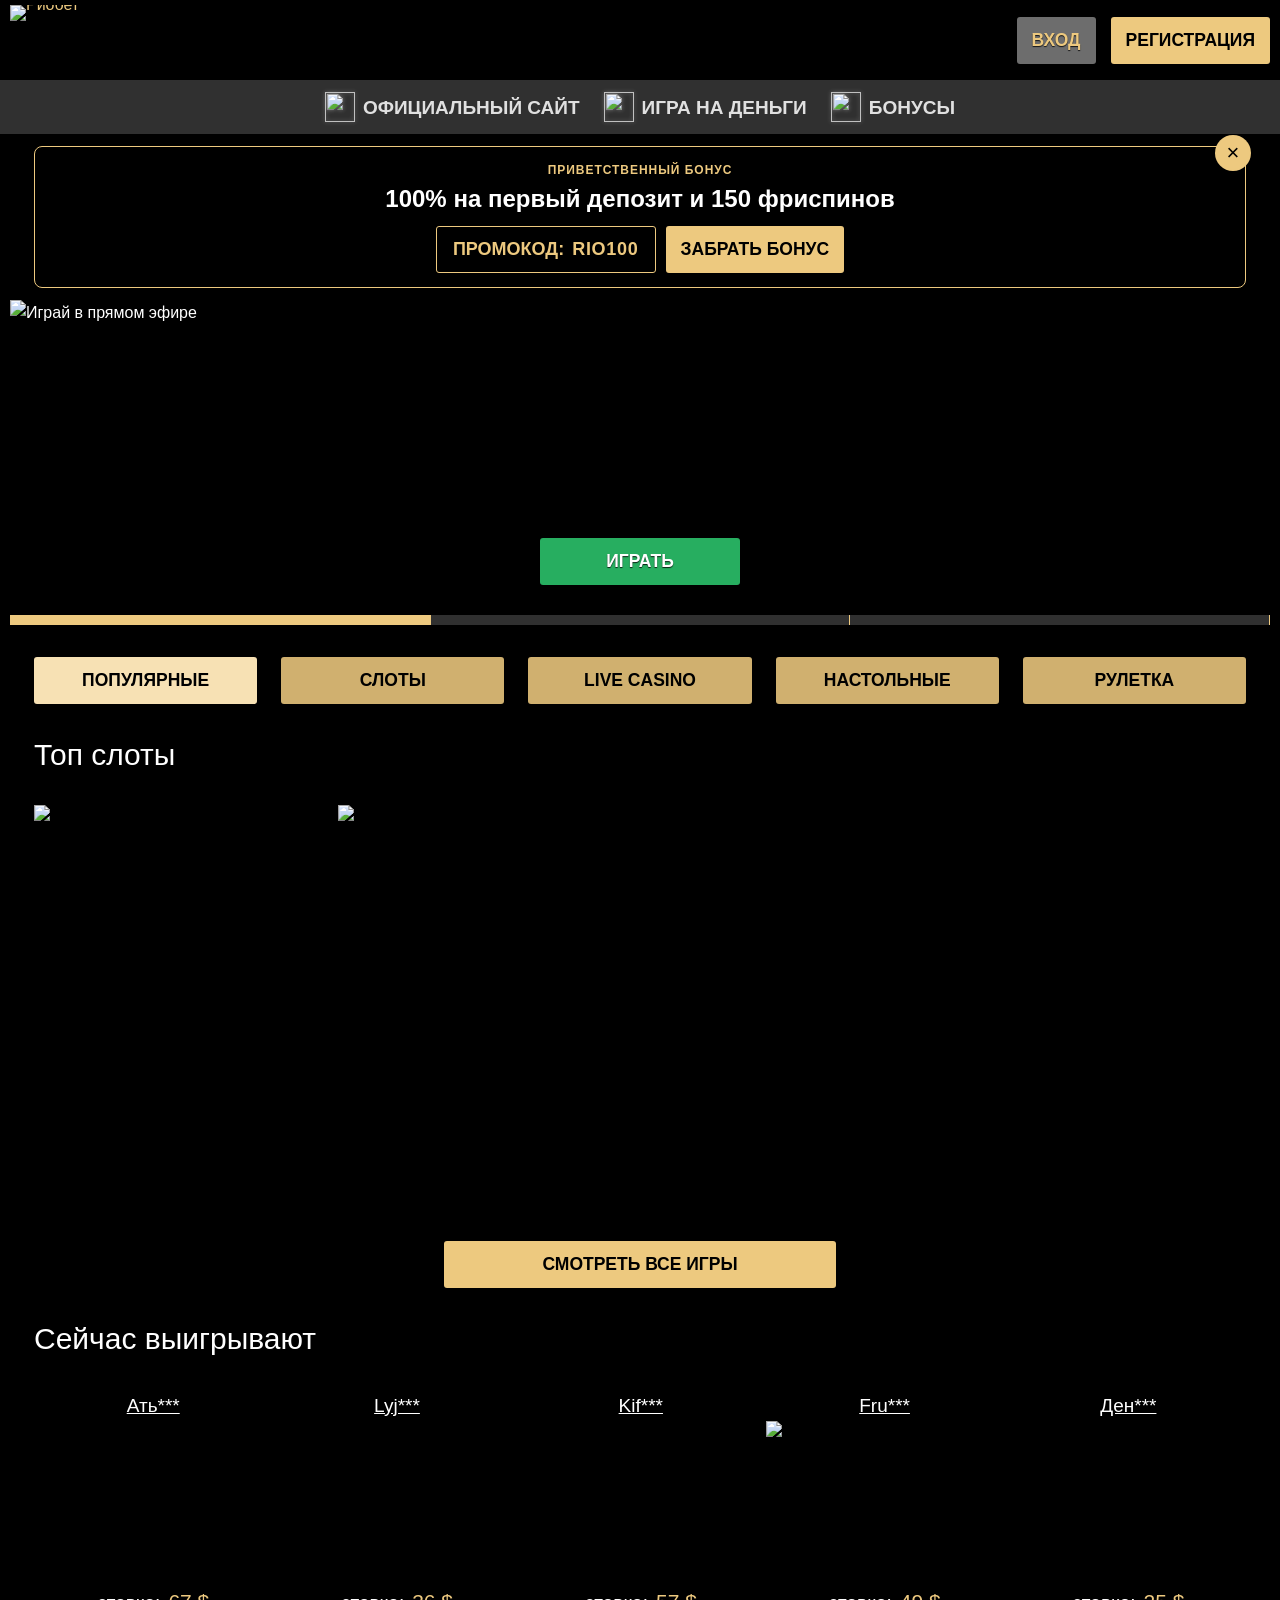
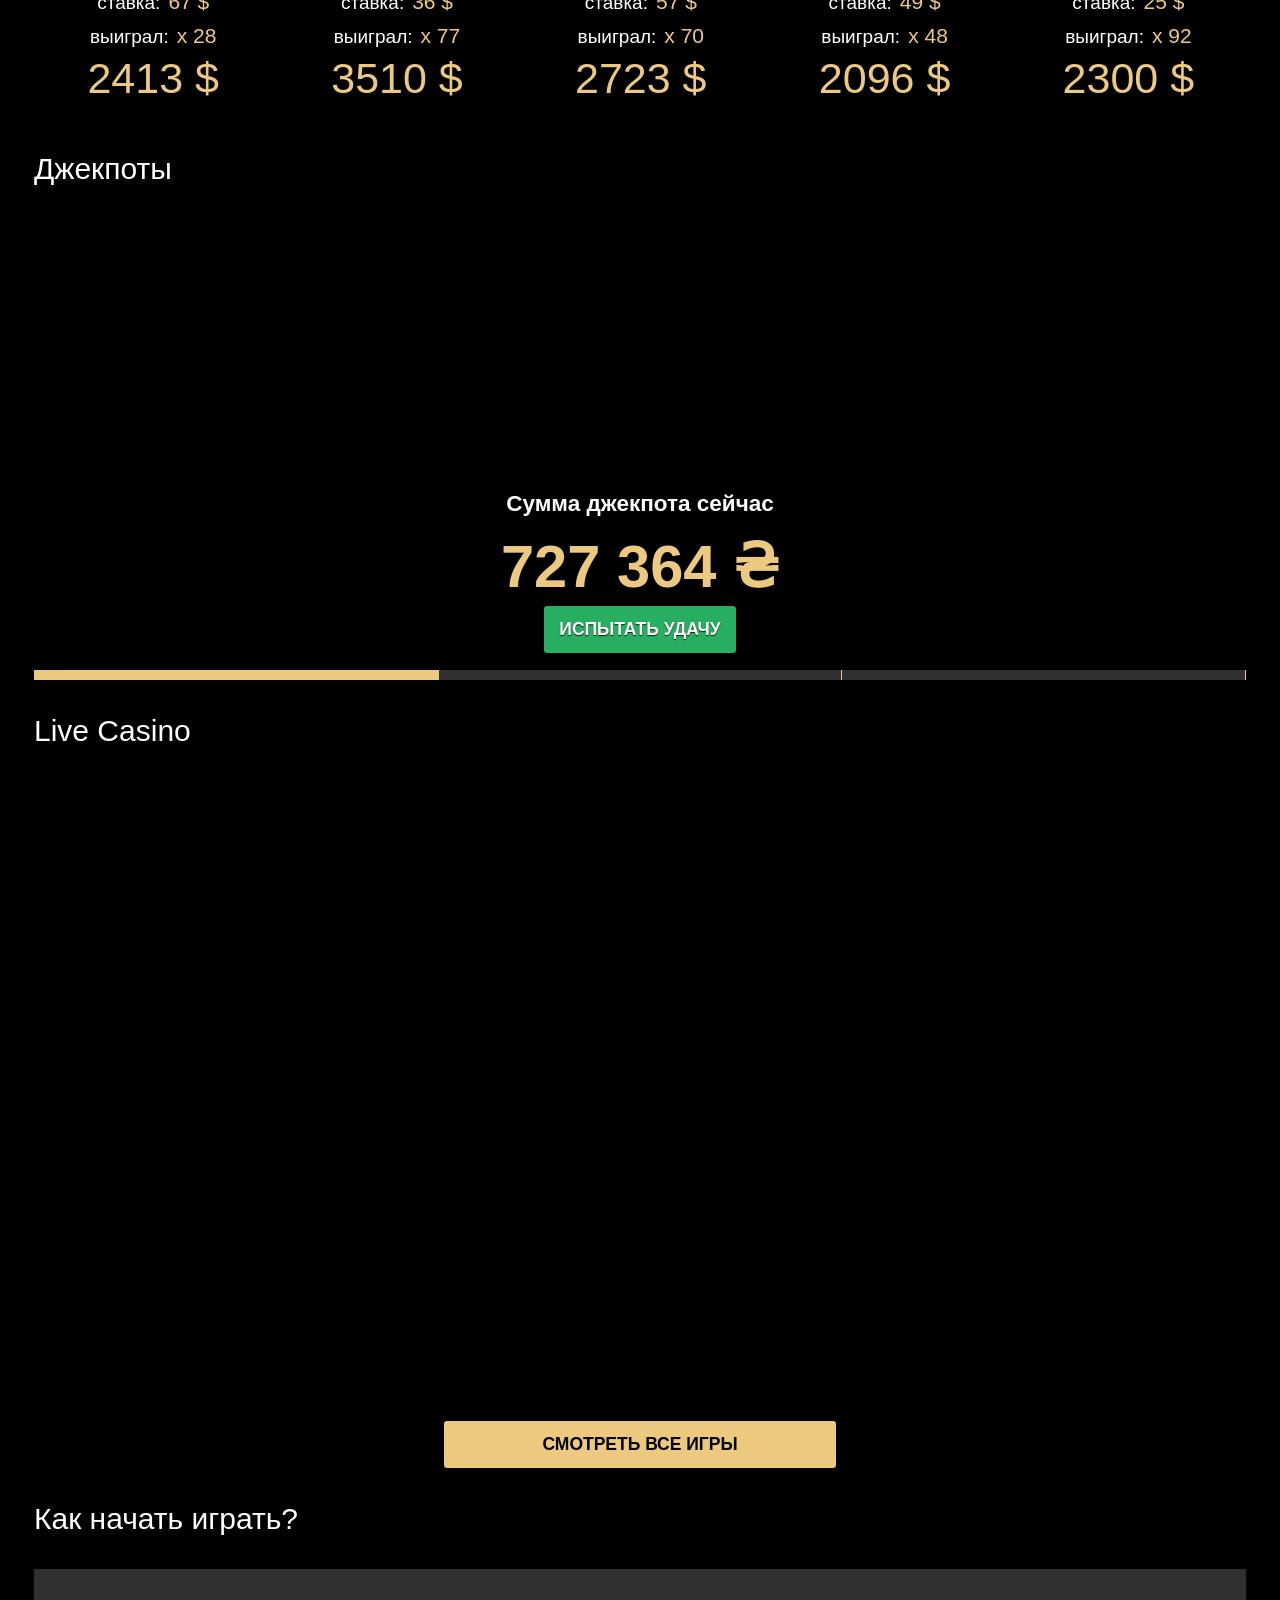
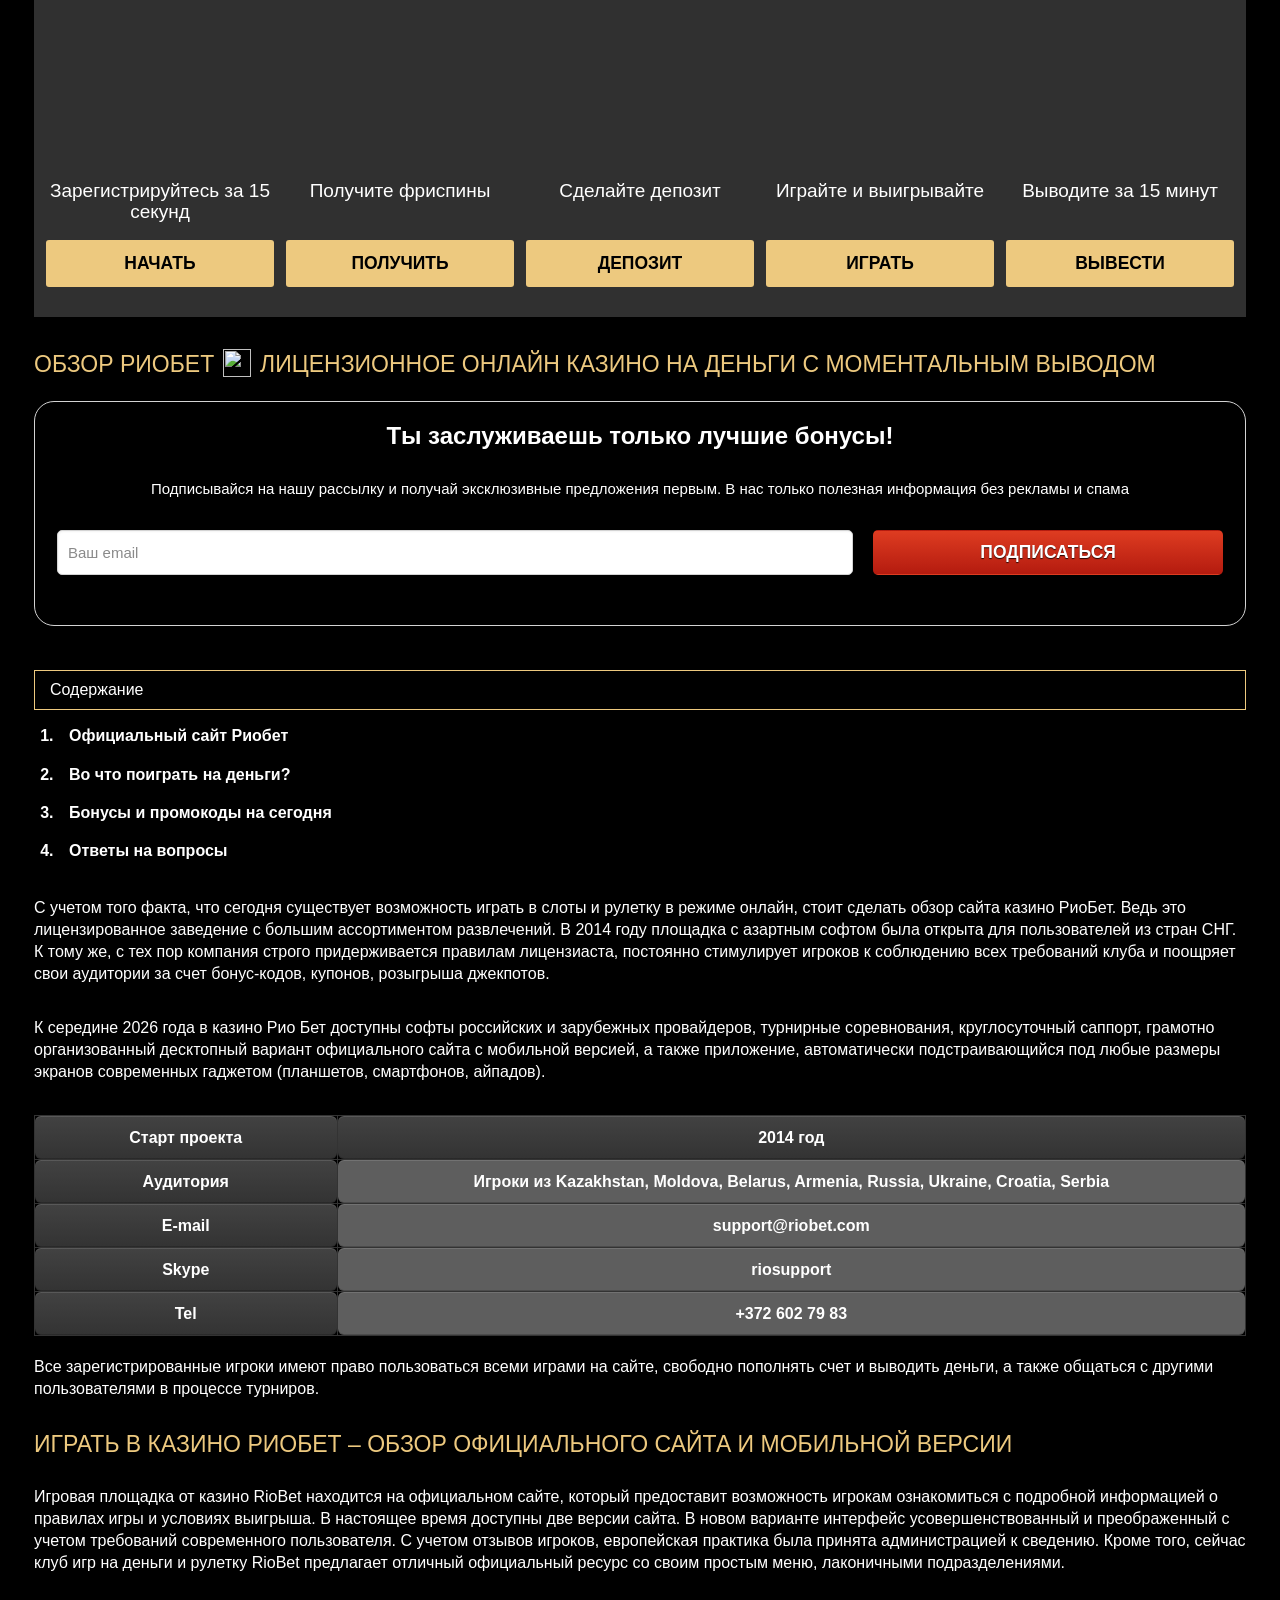
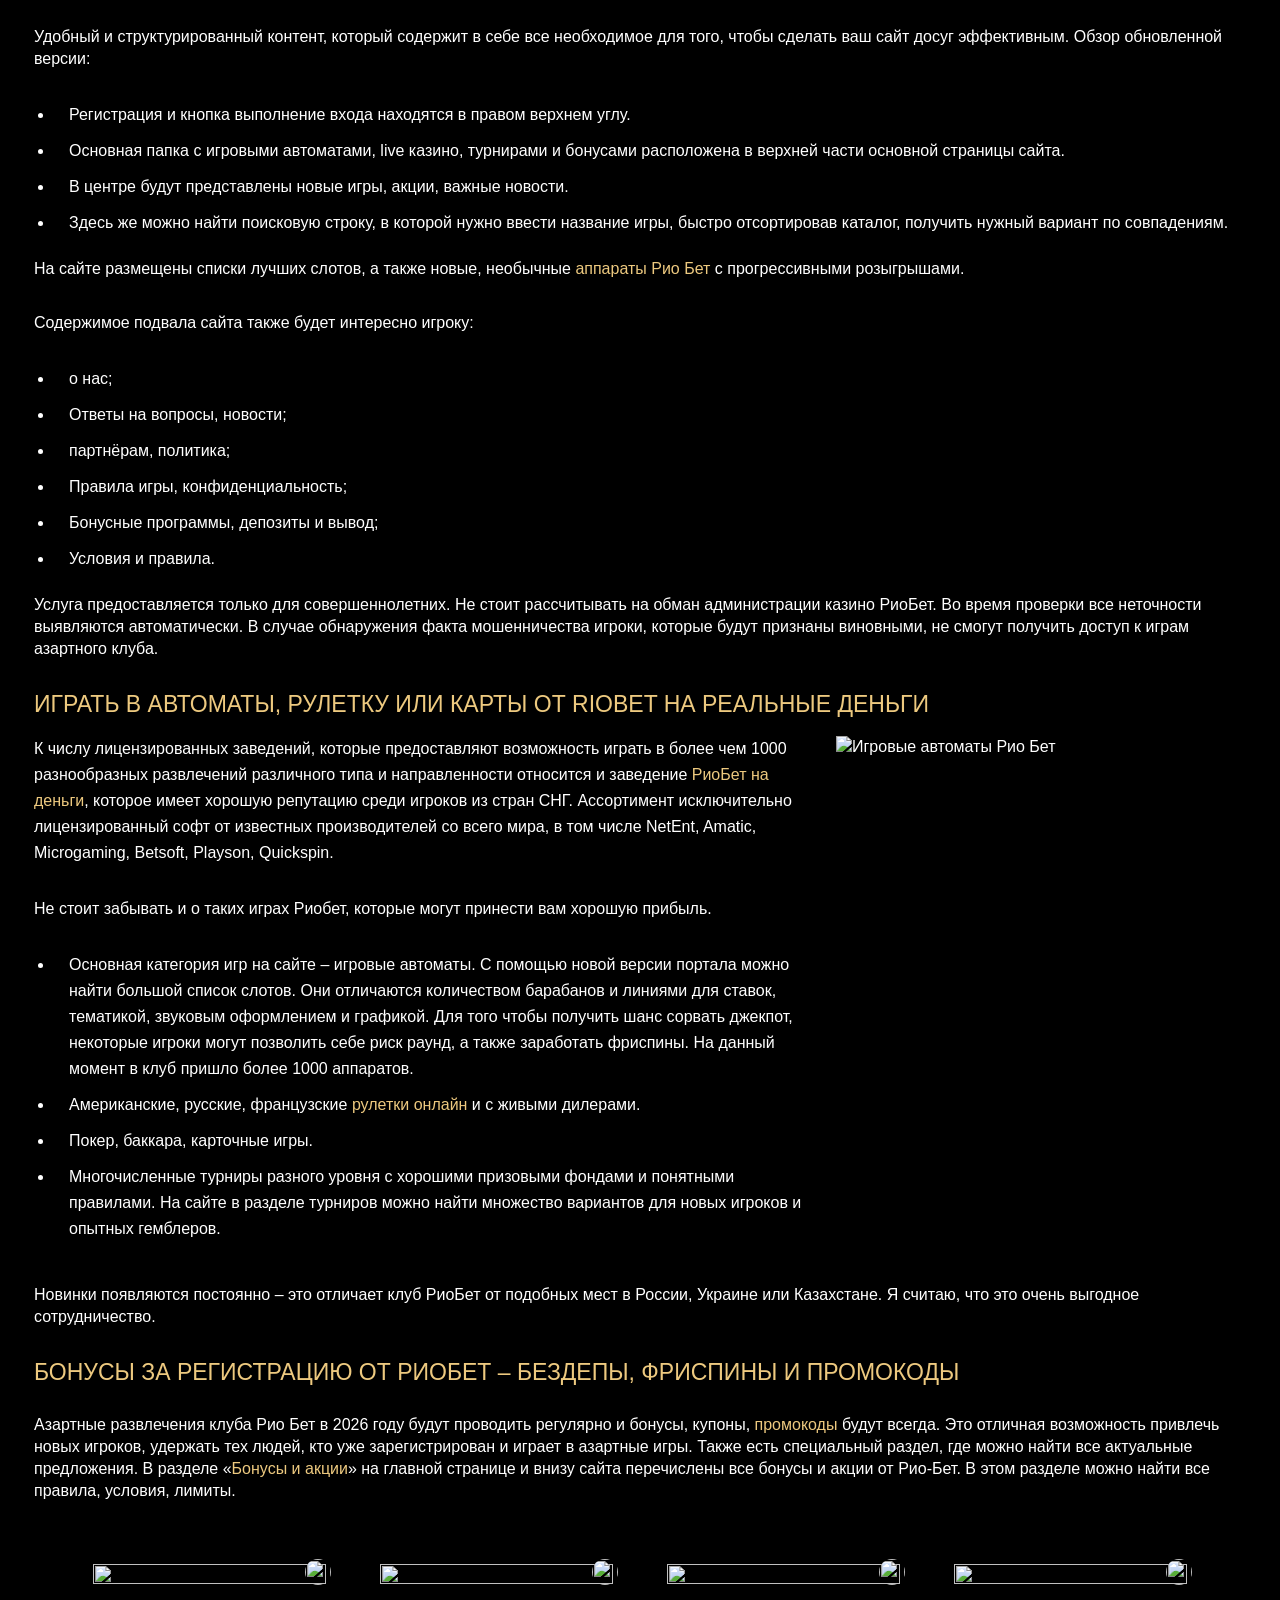
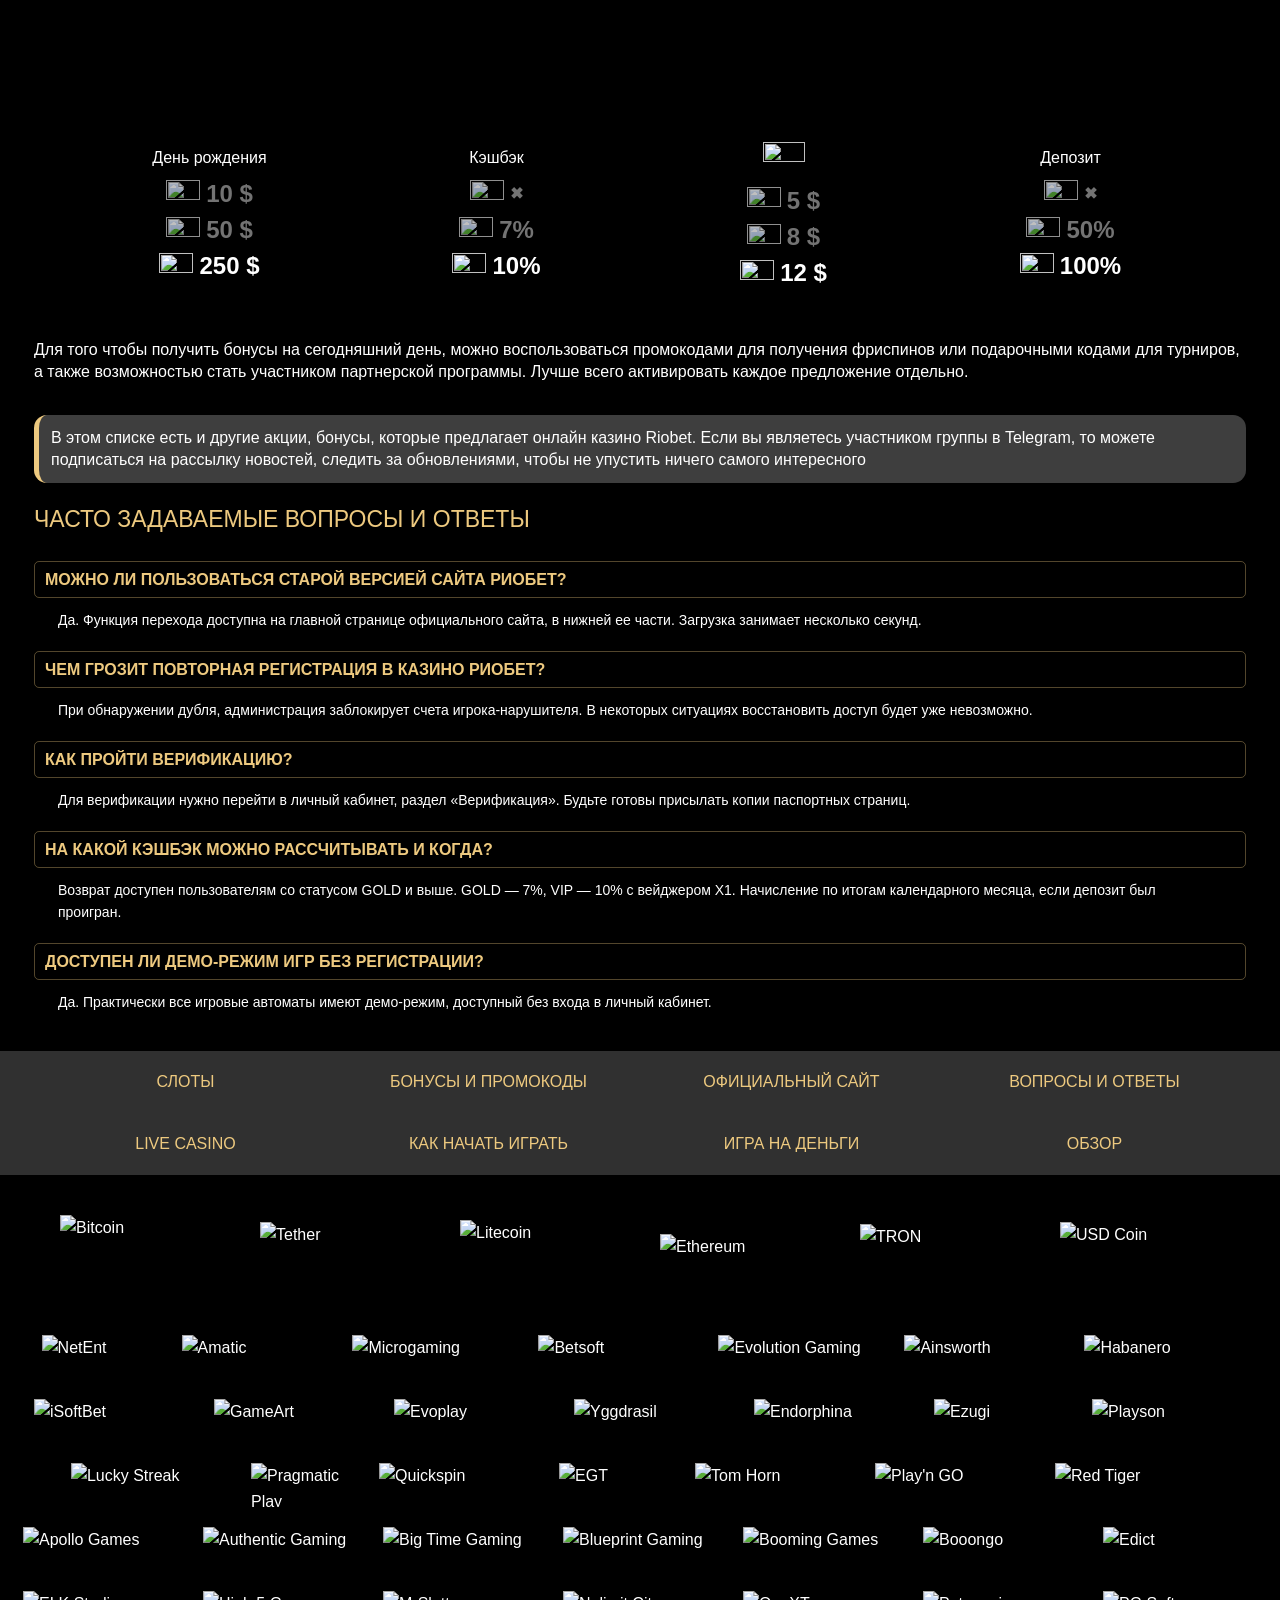
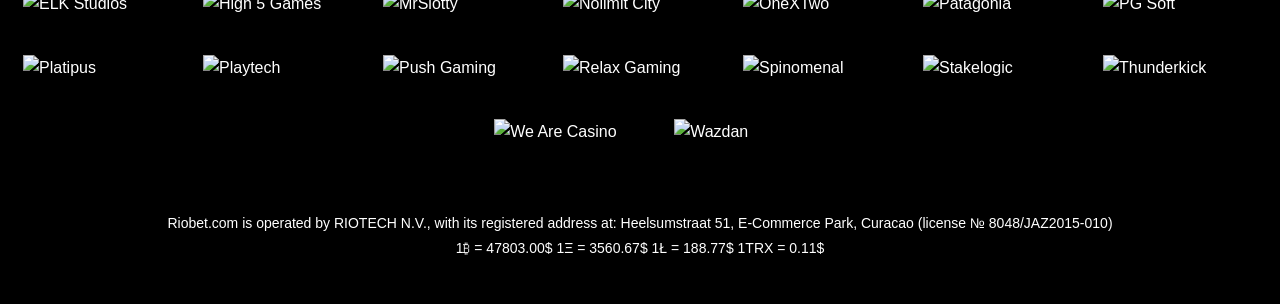
==== commit fae055b4: "fixses bugs" ====
--- a/index.html
+++ b/index.html
@@ -21,7 +21,7 @@
     <header class="container_header">
         <div class="container wrapper_content">
             <a class="logo" href="#top" aria-label="Riobet — на главную">
-                <img src="img/logo.svg" width="175" height="56" alt="Риобет" fetchpriority="high"/>
+                <img src="img/logo.svg" width="175" height="56" alt="Риобет" fetchpriority="high">
             </a>
             <button class="burger" type="button" aria-expanded="false" aria-controls="site-menu" aria-label="Открыть меню">
                 <span class="burger_box" aria-hidden="true"></span>
@@ -62,10 +62,12 @@
             </div>
         </div>
     </header>
-    <main>
-        <section class="container_offer" id="top" aria-label="Приветственный бонус">
+    <main id="top">
+        <h1 class="visually-hidden">Обзор Риобет</h1>
+        <section class="container_offer" aria-label="Приветственный бонус">
             <div class="container">
                 <div class="container_offer_box">
+                    <button class="container_offer_close" type="button" aria-label="Закрыть">×</button>
                     <p class="container_offer_kicker">Приветственный бонус</p>
                     <p class="container_offer_text">100% на первый депозит и 150 фриспинов</p>
                     <div class="container_offer_row">
@@ -79,31 +81,31 @@
             </div>
         </section>
 
-        <section class="container_slider" aria-label="Акции казино">
+        <section class="container_slider" aria-roledescription="carousel" aria-label="Акции казино">
             <div class="container">
                 <div class="content_panel" data-slider>
                     <div class="wrapper_slider">
                         <div class="wrapper_slider_viewport">
-                            <ul class="wrapper_slider_track">
-                                <li class="item_slide" aria-roledescription="slide" aria-label="1 из 3">
+                            <div class="wrapper_slider_track">
+                                <div class="item_slide" role="group" aria-roledescription="slide" aria-label="1 из 3">
                                     <img class="item_slide_img" src="img/banner-live.webp" width="1440" height="360" alt="Играй в прямом эфире" fetchpriority="high" decoding="async" srcset="img/banner-live-960.webp 960w, img/banner-live.webp 1440w" sizes="100vw">
                                     <span class="item_slide_cta">
                                         <button class="btn btn_green" type="button" data-modal="play-modal">Играть</button>
                                     </span>
-                                </li>
-                                <li class="item_slide" aria-roledescription="slide" aria-label="2 из 3">
-                                    <img class="item_slide_img" src="[data-uri]" data-src="img/banner-welcome.webp" width="1440" height="360" alt="Приветственный пакет Riobet: 100% к депозиту и 150 фриспинов" decoding="async" data-srcset="img/banner-welcome-960.webp 960w, img/banner-welcome.webp 1440w" sizes="100vw">
+                                </div>
+                                <div class="item_slide" role="group" aria-roledescription="slide" aria-label="2 из 3" inert>
+                                    <img class="item_slide_img" src="[data-uri]" data-src="img/banner-welcome.webp" width="1440" height="360" alt="Приветственный пакет Riobet: 100% к депозиту и 150 фриспинов" decoding="async" data-srcset="img/banner-welcome-960.webp 960w, img/banner-welcome.webp 1440w" data-sizes="100vw">
                                     <span class="item_slide_cta">
                                         <button class="btn btn_green" type="button" data-modal="play-modal">Играть</button>
                                     </span>
-                                </li>
-                                <li class="item_slide" aria-roledescription="slide" aria-label="3 из 3">
-                                    <img class="item_slide_img" src="[data-uri]" data-src="img/banner-drops.webp" width="1440" height="360" alt="Турнир Drops &amp; Wins с призовым фондом в Riobet" decoding="async" data-srcset="img/banner-drops-960.webp 960w, img/banner-drops.webp 1440w" sizes="100vw">
+                                </div>
+                                <div class="item_slide" role="group" aria-roledescription="slide" aria-label="3 из 3" inert>
+                                    <img class="item_slide_img" src="[data-uri]" data-src="img/banner-drops.webp" width="1440" height="360" alt="Турнир Drops &amp; Wins с призовым фондом в Riobet" decoding="async" data-srcset="img/banner-drops-960.webp 960w, img/banner-drops.webp 1440w" data-sizes="100vw">
                                     <span class="item_slide_cta">
                                         <button class="btn btn_green" type="button" data-modal="play-modal">Играть</button>
                                     </span>
-                                </li>
-                            </ul>
+                                </div>
+                            </div>
                         </div>
                         <button class="wrapper_slider_arrow wrapper_slider_arrow_prev" type="button" aria-label="Предыдущий слайд">&#8249;</button>
                         <button class="wrapper_slider_arrow wrapper_slider_arrow_next" type="button" aria-label="Следующий слайд">&#8250;</button>
@@ -458,7 +460,7 @@
                                          data-src="img/slots/billyonaire.webp" width="390" height="260" decoding="async"
                                          alt="Billyonaire — Amatic"
                                          data-srcset="img/slots/billyonaire-240.webp 240w, img/slots/billyonaire.webp 390w"
-                                         sizes="(min-width: 900px) 25vw, (min-width: 600px) 33vw, 50vw">
+                                         data-sizes="(min-width: 900px) 25vw, (min-width: 600px) 33vw, 50vw">
                                     <span class="item_game_play" aria-hidden="true">
                                         <img src="img/icons/play.svg" width="20" height="22" alt="">
                                     </span>
@@ -478,7 +480,7 @@
                                          data-src="img/slots/book-of-aztec.webp" width="390" height="260"
                                          decoding="async" alt="Book of Aztec — Amatic"
                                          data-srcset="img/slots/book-of-aztec-240.webp 240w, img/slots/book-of-aztec.webp 390w"
-                                         sizes="(min-width: 900px) 25vw, (min-width: 600px) 33vw, 50vw"><span
+                                         data-sizes="(min-width: 900px) 25vw, (min-width: 600px) 33vw, 50vw"><span
                                         class="item_game_play" aria-hidden="true">
                                     <img src="img/icons/play.svg" width="20" height="22" alt="">
                                 </span>
@@ -498,7 +500,7 @@
                                          data-src="img/slots/hot-fruits-100.webp" width="390" height="260"
                                          decoding="async" alt="Hot Fruits 100 — Amatic"
                                          data-srcset="img/slots/hot-fruits-100-240.webp 240w, img/slots/hot-fruits-100.webp 390w"
-                                         sizes="(min-width: 900px) 25vw, (min-width: 600px) 33vw, 50vw">
+                                         data-sizes="(min-width: 900px) 25vw, (min-width: 600px) 33vw, 50vw">
                                     <span class="item_game_play" aria-hidden="true">
                                         <img src="img/icons/play.svg" width="20" height="22" alt="">
                                     </span>
@@ -518,7 +520,7 @@
                                          data-src="img/slots/razor-shark.webp" width="390" height="260" decoding="async"
                                          alt="Razor Shark — Push Gaming"
                                          data-srcset="img/slots/razor-shark-240.webp 240w, img/slots/razor-shark.webp 390w"
-                                         sizes="(min-width: 900px) 25vw, (min-width: 600px) 33vw, 50vw">
+                                         data-sizes="(min-width: 900px) 25vw, (min-width: 600px) 33vw, 50vw">
                                     <span class="item_game_play" aria-hidden="true">
                                         <img src="img/icons/play.svg" width="20" height="22" alt="">
                                     </span>
@@ -538,7 +540,7 @@
                                          data-src="img/slots/book-of-dead.webp" width="390" height="260"
                                          decoding="async" alt="Book of Dead — Play’n GO"
                                          data-srcset="img/slots/book-of-dead-240.webp 240w, img/slots/book-of-dead.webp 390w"
-                                         sizes="(min-width: 900px) 25vw, (min-width: 600px) 33vw, 50vw">
+                                         data-sizes="(min-width: 900px) 25vw, (min-width: 600px) 33vw, 50vw">
                                     <span class="item_game_play" aria-hidden="true">
                                         <img src="img/icons/play.svg" width="20" height="22" alt="">
                                     </span>
@@ -558,7 +560,7 @@
                                          data-src="img/live/immersive-evo.webp" width="390" height="260"
                                          decoding="async" alt="Immersive Roulette — Evolution"
                                          data-srcset="img/live/immersive-evo-240.webp 240w, img/live/immersive-evo.webp 390w"
-                                         sizes="(min-width: 900px) 25vw, (min-width: 600px) 33vw, 50vw">
+                                         data-sizes="(min-width: 900px) 25vw, (min-width: 600px) 33vw, 50vw">
                                     <span class="item_game_play" aria-hidden="true">
                                         <img src="img/icons/play.svg" width="20" height="22" alt="">
                                     </span>
@@ -578,7 +580,7 @@
                                          data-src="img/slots/lucky-streak-3.webp" width="390" height="260"
                                          decoding="async" alt="Lucky Streak 3 — Endorphina"
                                          data-srcset="img/slots/lucky-streak-3-240.webp 240w, img/slots/lucky-streak-3.webp 390w"
-                                         sizes="(min-width: 900px) 25vw, (min-width: 600px) 33vw, 50vw">
+                                         data-sizes="(min-width: 900px) 25vw, (min-width: 600px) 33vw, 50vw">
                                     <span class="item_game_play" aria-hidden="true">
                                         <img src="img/icons/play.svg" width="20" height="22" alt="">
                                     </span>
@@ -598,7 +600,7 @@
                                          data-src="img/slots/resident.webp" width="390" height="260" decoding="async"
                                          alt="Resident — Igrosoft"
                                          data-srcset="img/slots/resident-240.webp 240w, img/slots/resident.webp 390w"
-                                         sizes="(min-width: 900px) 25vw, (min-width: 600px) 33vw, 50vw">
+                                         data-sizes="(min-width: 900px) 25vw, (min-width: 600px) 33vw, 50vw">
                                     <span class="item_game_play" aria-hidden="true">
                                         <img src="img/icons/play.svg" width="20" height="22" alt="">
                                     </span>
@@ -622,57 +624,54 @@
             </div>
         </section>
 
-        <section class="container_jackpot" aria-labelledby="jackpot-title">
+        <section class="container_jackpot" aria-roledescription="carousel" aria-labelledby="jackpot-title">
             <div class="container">
                 <div class="container_jackpot_inner">
                     <h2 class="container_jackpot_title" id="jackpot-title">Джекпоты</h2>
                     <div class="content_panel" data-slider data-slider-defer>
                         <div class="wrapper_slider">
                             <div class="wrapper_slider_viewport">
-                                <ul class="wrapper_slider_track">
-                                    <li class="item_slide container_jackpot_slide" aria-roledescription="slide"
-                                        aria-label="1 из 3">
+                                <div class="wrapper_slider_track">
+                                    <div class="item_slide container_jackpot_slide" role="group" aria-roledescription="slide" aria-label="1 из 3">
                                         <img class="container_jackpot_img"
                                              src="[data-uri]"
                                              data-src="img/jackpot/ozwins.webp" width="1760" height="660"
                                              decoding="async" alt="Джекпот в игре Ozwin’s Jackpots"
                                              data-srcset="img/jackpot/ozwins-960.webp 960w, img/jackpot/ozwins.webp 1760w"
-                                             sizes="100vw">
+                                             data-sizes="100vw">
                                         <p class="container_jackpot_label">Сумма джекпота сейчас</p>
                                         <p class="container_jackpot_sum">727 364 ₴</p>
                                         <span class="container_jackpot_cta">
                                             <button class="btn btn_green" type="button" data-modal="play-modal">Испытать удачу</button>
                                          </span>
-                                    </li>
-                                    <li class="item_slide container_jackpot_slide" aria-roledescription="slide"
-                                        aria-label="2 из 3">
+                                    </div>
+                                    <div class="item_slide container_jackpot_slide" role="group" aria-roledescription="slide" aria-label="2 из 3" inert>
                                         <img class="container_jackpot_img"
                                              src="[data-uri]"
                                              data-src="img/jackpot/divine.webp" width="1760" height="660"
                                              decoding="async" alt="Джекпот в игре Divine Fortune"
                                              data-srcset="img/jackpot/divine-960.webp 960w, img/jackpot/divine.webp 1760w"
-                                             sizes="100vw">
+                                             data-sizes="100vw">
                                         <p class="container_jackpot_label">Сумма джекпота сейчас</p>
                                         <p class="container_jackpot_sum">1 438 254 ₴</p>
                                         <span class="container_jackpot_cta">
                                             <button class="btn btn_green" type="button" data-modal="play-modal">Испытать удачу</button>
                                         </span>
-                                    </li>
-                                    <li class="item_slide container_jackpot_slide" aria-roledescription="slide"
-                                        aria-label="3 из 3">
+                                    </div>
+                                    <div class="item_slide container_jackpot_slide" role="group" aria-roledescription="slide" aria-label="3 из 3" inert>
                                         <img class="container_jackpot_img"
                                              src="[data-uri]"
                                              data-src="img/jackpot/holmes.webp" width="1760" height="660"
                                              decoding="async" alt="Джекпот в игре Holmes and the Stolen Stones"
                                              data-srcset="img/jackpot/holmes-960.webp 960w, img/jackpot/holmes.webp 1760w"
-                                             sizes="100vw">
+                                             data-sizes="100vw">
                                         <p class="container_jackpot_label">Сумма джекпота сейчас</p>
                                         <p class="container_jackpot_sum">379 664 ₴</p>
                                         <span class="container_jackpot_cta">
                                             <button class="btn btn_green" type="button" data-modal="play-modal">Испытать удачу</button>
                                         </span>
-                                    </li>
-                                </ul>
+                                    </div>
+                                </div>
                             </div>
                             <button class="wrapper_slider_arrow wrapper_slider_arrow_prev" type="button"
                                     aria-label="Предыдущий джекпот">&#8249;
@@ -943,10 +942,12 @@
         <article class="content_section container_article container_article_pb" id="review" lang="ru"
                  aria-labelledby="review-title">
             <div class="container">
-                <h1 class="container_article_title" id="review-title">Обзор Риобет
+                <div class="container_article_title">
+                    <h2 id="review-title">Обзор Риобет</h2>
                     <img class="container_article_title-ico" src="img/icons/slot-machine.png?v=3" width="22" height="22"
-                         alt="" decoding="async">лицензионное онлайн казино на деньги с моментальным выводом
-                </h1>
+                         alt="" decoding="async">
+                    <p>лицензионное онлайн казино на деньги с моментальным выводом</p>
+                </div>
                 <div class="container_subscribe">
                     <p class="container_subscribe_title">Ты заслуживаешь только лучшие бонусы!</p>
                     <p class="container_subscribe_text">
@@ -1021,7 +1022,7 @@
                                 <div class="container_table_cell">E-mail</div>
                             </div>
                             <div class="container_table_td" role="cell">
-                                <div class="container_table_cell">support@riobet.com</div>
+                                <div class="container_table_cell"><a href="mailto:support@riobet.com">support@riobet.com</a></div>
                             </div>
                         </div>
                         <div class="container_table_row" role="row">
@@ -1029,7 +1030,7 @@
                                 <div class="container_table_cell">Skype</div>
                             </div>
                             <div class="container_table_td" role="cell">
-                                <div class="container_table_cell">riosupport</div>
+                                <div class="container_table_cell"><a href="skype:riosupport?chat">riosupport</a></div>
                             </div>
                         </div>
                         <div class="container_table_row" role="row">
@@ -1037,7 +1038,7 @@
                                 <div class="container_table_cell">Tel</div>
                             </div>
                             <div class="container_table_td" role="cell">
-                                <div class="container_table_cell">+372 602 79 83</div>
+                                <div class="container_table_cell"><a href="tel:+3726027983">+372 602 79 83</a></div>
                             </div>
                         </div>
                     </div>
@@ -1346,22 +1347,16 @@
         <div class="container_footer_links">
             <div class="container">
                 <nav class="container_footer_nav" aria-label="Информация">
-                    <div class="container_footer_col">
-                        <a href="#games">Слоты</a>
-                        <a href="#live">Live Casino</a>
-                    </div>
-                    <div class="container_footer_col">
-                        <a href="#bonuses-promo">Бонусы и промокоды</a>
-                        <a href="#howto">Как начать играть</a>
-                    </div>
-                    <div class="container_footer_col">
-                        <a href="#official">Официальный сайт</a>
-                        <a href="#play">Игра на деньги</a>
-                    </div>
-                    <div class="container_footer_col">
-                        <a href="#faq">Вопросы и ответы</a>
-                        <a href="#review">Обзор</a>
-                    </div>
+                    <ul>
+                        <li><a href="#games">Слоты</a></li>
+                        <li><a href="#live">Live Casino</a></li>
+                        <li><a href="#bonuses-promo">Бонусы и промокоды</a></li>
+                        <li><a href="#howto">Как начать играть</a></li>
+                        <li><a href="#official">Официальный сайт</a></li>
+                        <li><a href="#play">Игра на деньги</a></li>
+                        <li><a href="#faq">Вопросы и ответы</a></li>
+                        <li><a href="#review">Обзор</a></li>
+                    </ul>
                 </nav>
             </div>
         </div>
--- a/style/style.css
+++ b/style/style.css
@@ -263,6 +263,7 @@
     display: flex;
     align-items: center;
     flex: none;
+    cursor: default;
 }
 
 .logo img {
@@ -293,6 +294,7 @@
     z-index: 100;
     position: fixed;
     width: 100%;
+    min-height: var(--subnav-h);
 }
 
 .container_nav_list {
@@ -468,6 +470,10 @@
         display: none;
     }
 
+    .logo {
+        cursor: pointer;
+    }
+
     .site_menu,
     .site_menu.is-open {
         display: contents;
@@ -524,6 +530,22 @@
     background: #000;
     padding: 14px 16px;
     text-align: center;
+    position: relative;
+}
+
+.container_offer_close {
+    border-radius: 50%;
+    position: absolute;
+    width: 36px;
+    line-height: 1;
+    cursor: pointer;
+    border: 0;
+    background: var(--gold);
+    height: 36px;
+    color: var(--ink);
+    font-size: 22px;
+    top: -12px;
+    right: -6px;
 }
 
 .container_offer_kicker{
@@ -564,18 +586,20 @@
     background: transparent;
 }
 
-.container_offer_code_label{
-    color: var(--gold);
-    font-size: 12px;
-    font-weight: 700;
-    text-transform:uppercase;
-}
-
+.container_offer_code_label,
 .container_offer_code_value {
     color: var(--gold);
-    font-size: 18px;
+    font-size: 16px;
     font-weight: 700;
-    letter-spacing: 0.06em;
+    line-height: 1;
+}
+
+.container_offer_code_label {
+    text-transform: uppercase;
+}
+
+.container_offer_code_value {
+    letter-spacing: 0.04em;
 }
 
 .container_offer .btn {
@@ -615,10 +639,6 @@
     .container_offer_code {
         padding-inline: 10px;
         gap: 6px;
-    }
-
-    .container_offer_code_value {
-        font-size: 16px;
     }
 }
 
@@ -633,10 +653,19 @@
     .container_offer .btn {
         min-width: 220px;
     }
+
+    .container_offer_code_label,
+    .container_offer_code_value {
+        font-size: 18px;
+    }
 }
 
 .container_slider {
     padding-top: 0;
+}
+
+.container_offer[hidden] + .container_slider {
+    padding-top: calc(var(--header-h) + var(--subnav-h));
 }
 
 .wrapper_slider {
@@ -814,7 +843,7 @@
     list-style: none;
     display: grid;
     padding: 0;
-    grid-template-columns: repeat(2, 1fr);
+    grid-template-columns: repeat(2, minmax(0, 1fr));
     margin: 0;
     gap: 3px;
 }
@@ -1071,22 +1100,24 @@
 
 .container_howto_list {
     list-style: none;
-    padding: 0;
     flex-wrap: wrap;
     margin: 0;
     display: flex;
+    gap: 10px;
+    padding: 10px;
+    background: var(--nav-bg);
 }
 
 .container_howto_item {
-    background: var(--nav-bg);
-    width: 50%;
+    flex: 0 0 calc((100% - 10px) / 2);
+    max-width: calc((100% - 10px) / 2);
     display: flex;
     flex-direction: column;
-    padding: 0 10px;
 }
 
 .container_howto_item:last-child {
-    width: 100%;
+    flex-basis: 100%;
+    max-width: 100%;
 }
 
 .container_howto_item:last-child .container_howto_cta {
@@ -1145,6 +1176,16 @@
     font-weight: 500;
 }
 
+.container_article .container_article_title h2,
+.container_article .container_article_title p {
+    display: inline;
+    margin: 0;
+    color: inherit;
+    font: inherit;
+    line-height: inherit;
+    text-transform: inherit;
+}
+
 .container_article_title-ico {
     width: 1.2em;
     display: inline-block;
@@ -1192,9 +1233,7 @@
 }
 
 .container_article_list li {
-    line-height: inherit;
     line-height: 26px;
-    font-size: inherit;
     font-size: var(--font-size);
     padding: 0 0 10px 15px;
     color: #fff;
@@ -1543,6 +1582,12 @@
     background: linear-gradient(180deg, #424242 0%, #333333 100%);
 }
 
+.container_table_cell a,
+.container_table_cell a:hover {
+    color: inherit;
+    text-decoration: none;
+}
+
 .item_shot_btn {
     width: 100%;
     cursor: zoom-in;
@@ -1781,19 +1826,22 @@
     background: #303030;
 }
 
-.container_footer_nav {
-    display: flex;
-    flex-direction: column;
+.container_footer_nav ul {
+    list-style: none;
+    display: grid;
+    grid-template-columns: 1fr;
+    margin: 0;
     padding: 0;
 }
 
-.container_footer_col {
-    flex-direction: column;
-    display: flex;
-    align-items: center;
-}
-
-.container_footer_col a {
+.container_footer_nav li {
+    display: flex;
+    justify-content: center;
+    min-width: 0;
+    max-width: 100%;
+}
+
+.container_footer_nav a {
     font-size: var(--font-size);
     font-weight: 400;
     color: var(--gold);
@@ -1808,7 +1856,7 @@
     text-align: center;
 }
 
-.container_footer_col a:hover {
+.container_footer_nav a:hover {
     text-decoration: none;
     color: #fff;
 }
@@ -2016,21 +2064,17 @@
     }
 
     .container_games_grid {
-        grid-template-columns: repeat(3, 1fr);
+        grid-template-columns: repeat(3, minmax(0, 1fr));
     }
 
     .item_winner {
         flex: 0 0 calc((100% - 2 * 7px) / 3);
     }
 
-    .container_footer_nav {
-        flex-direction: row;
-        flex-wrap: nowrap;
-    }
-
-    .container_footer_col {
-        min-width: 0;
-        flex: 1 1 0;
+    .container_footer_nav ul {
+        grid-template-columns: repeat(4, minmax(0, 1fr));
+        grid-template-rows: repeat(2, auto);
+        grid-auto-flow: column;
     }
 }
 
@@ -2138,7 +2182,7 @@
     }
 
     .container_games_grid {
-        grid-template-columns: repeat(4, 1fr);
+        grid-template-columns: repeat(4, minmax(0, 1fr));
     }
 
     .item_game_play {
@@ -2147,7 +2191,7 @@
     }
 
     .item_game_play img {
-        width: 23.2px;
+        width: 23px;
         height: 25px;
     }
 
@@ -2174,12 +2218,12 @@
 
     .container_jackpot_label {
         font-size: clamp(20px, 1.76vw, 31px);
-        bottom: 33.1%;
+        bottom: 33%;
     }
 
     .container_jackpot_sum {
         font-size: clamp(44px, 4.66vw, 82px);
-        bottom: 15.1%;
+        bottom: 15%;
     }
 
     .container_jackpot_cta {
@@ -2190,13 +2234,15 @@
         padding: 0 24px;
     }
 
-    .container_howto_item {
-        width: 20%;
-        padding: 0 12px;
-    }
-
+    .container_howto_list {
+        gap: 12px;
+        padding: 12px;
+    }
+
+    .container_howto_item,
     .container_howto_item:last-child {
-        width: 20%;
+        flex-basis: calc((100% - 48px) / 5);
+        max-width: calc((100% - 48px) / 5);
     }
 
     .container_howto_item:last-child .container_howto_cta {
@@ -2304,7 +2350,7 @@
 
     .container_article h3 {
         margin-bottom: 20px;
-        line-height: 19.2px;
+        line-height: 19px;
         font-size: var(--font-size);
     }
 
@@ -2340,7 +2386,7 @@
 .container_faq_a,
 .container_bonus_title,
 .container_bonus_tier,
-.container_footer_col a {
+.container_footer_nav a {
     overflow-wrap: anywhere;
     min-width: 0;
     max-width: 100%;
@@ -2354,10 +2400,6 @@
     overflow: hidden;
 }
 
-.container_footer_col {
-    min-width: 0;
-    max-width: 100%;
-}
 
 @media (max-width: 599px) {
     .container_games_title,
@@ -2433,7 +2475,7 @@
         font-size: 28px;
     }
 
-    .container_footer_col a {
+    .container_footer_nav a {
         min-height: 44px;
         font-size: 14px;
     }
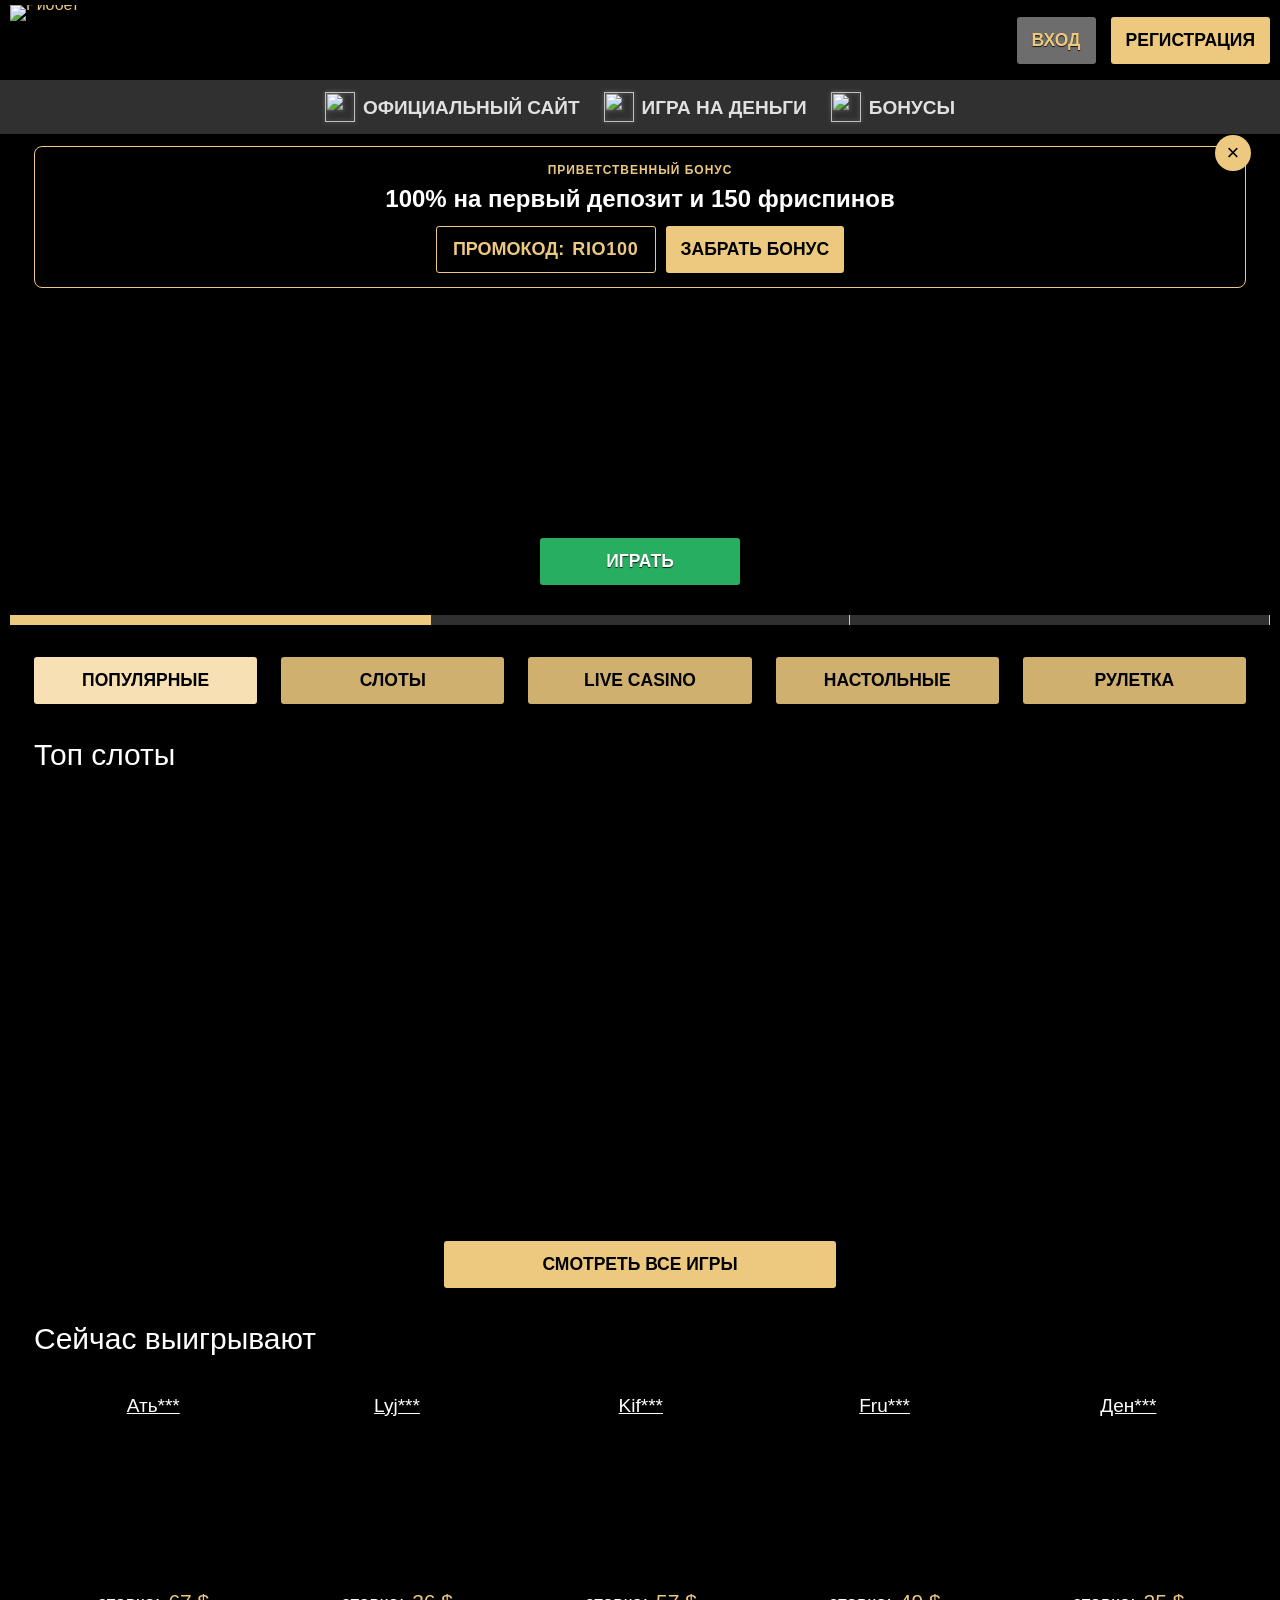
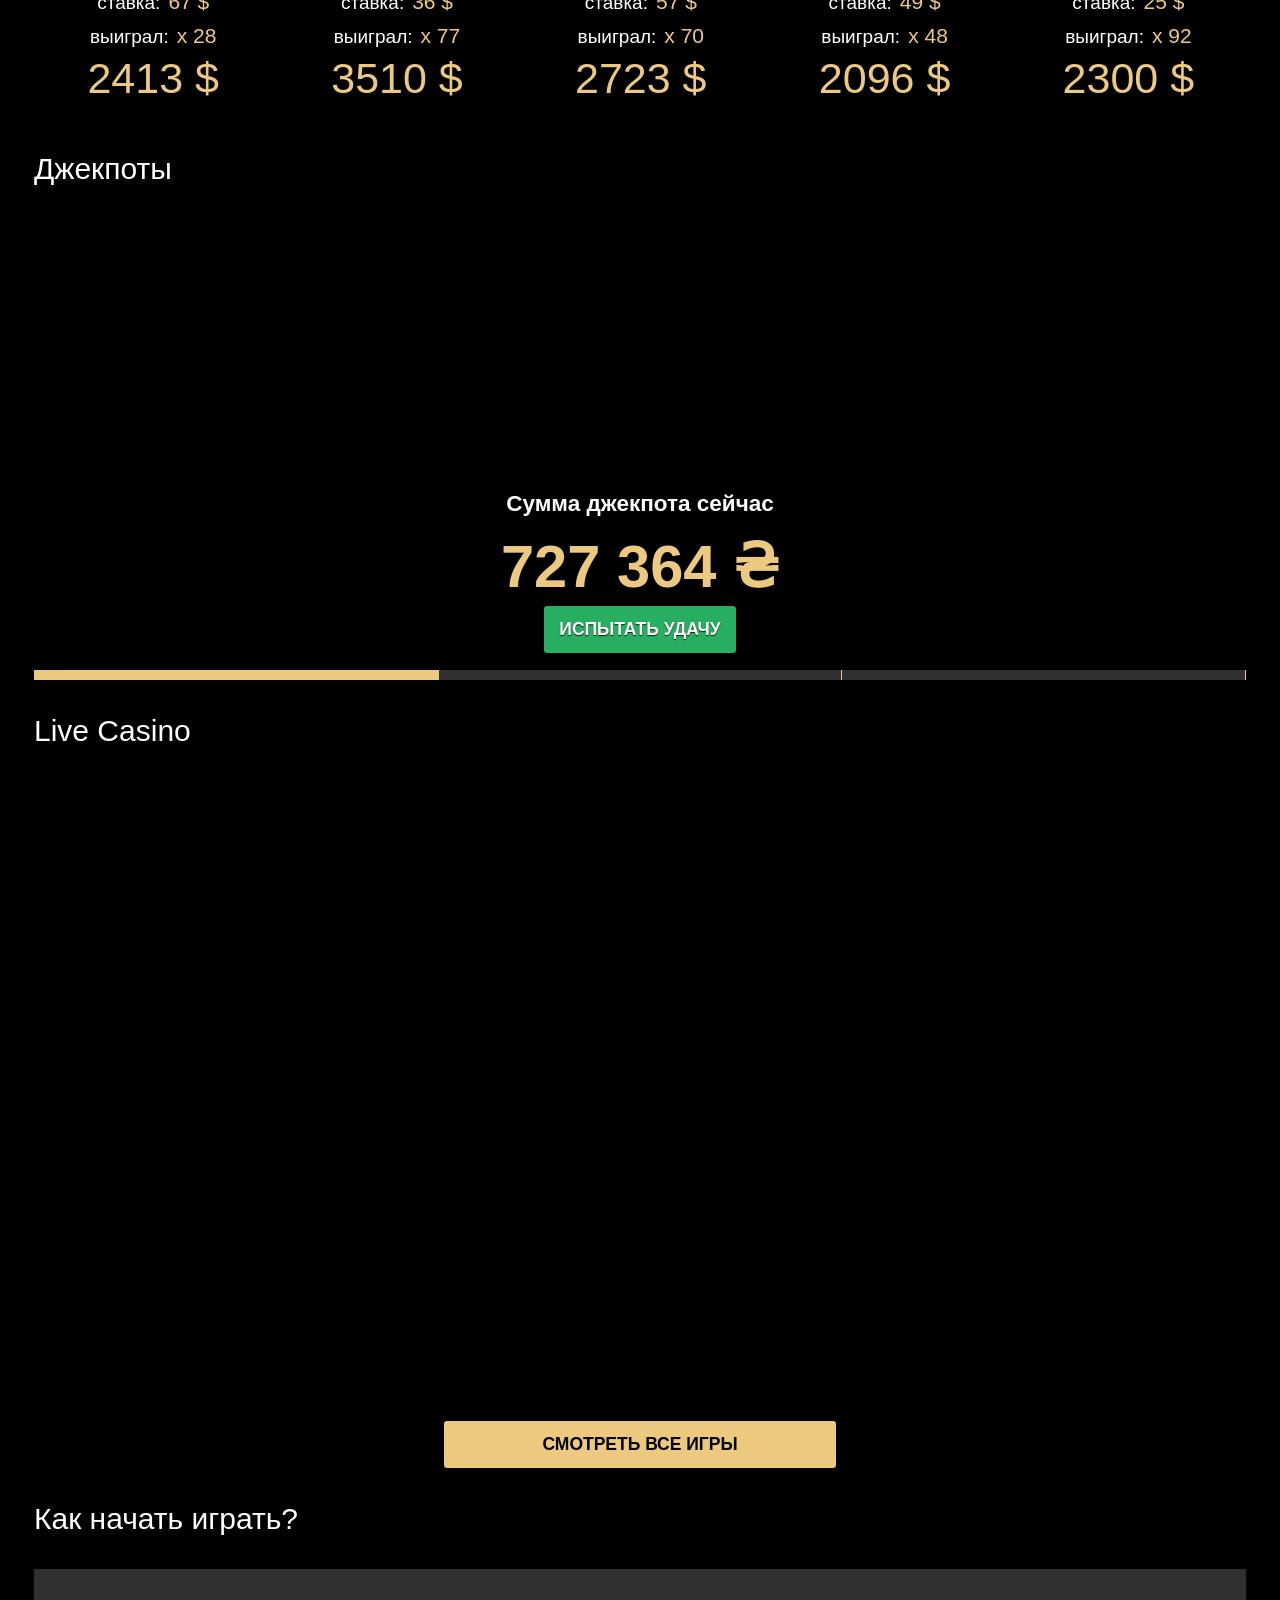
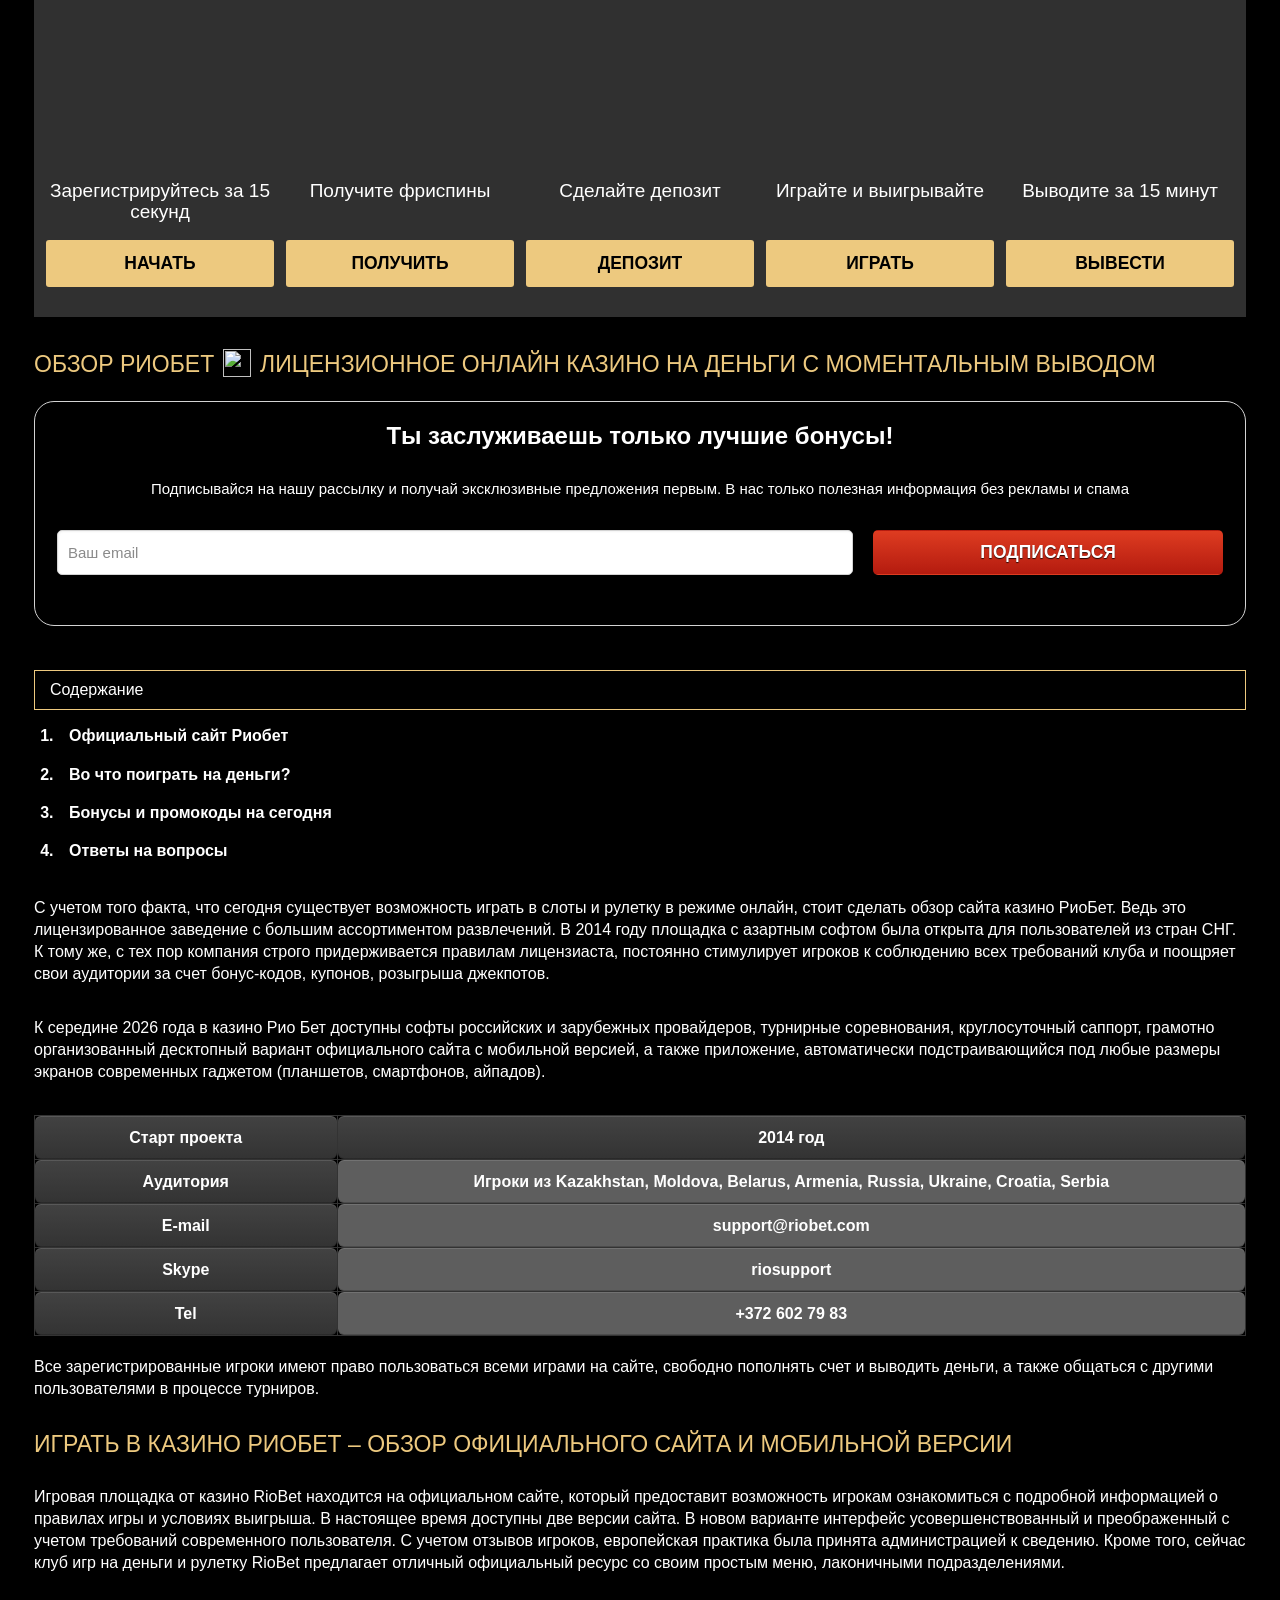
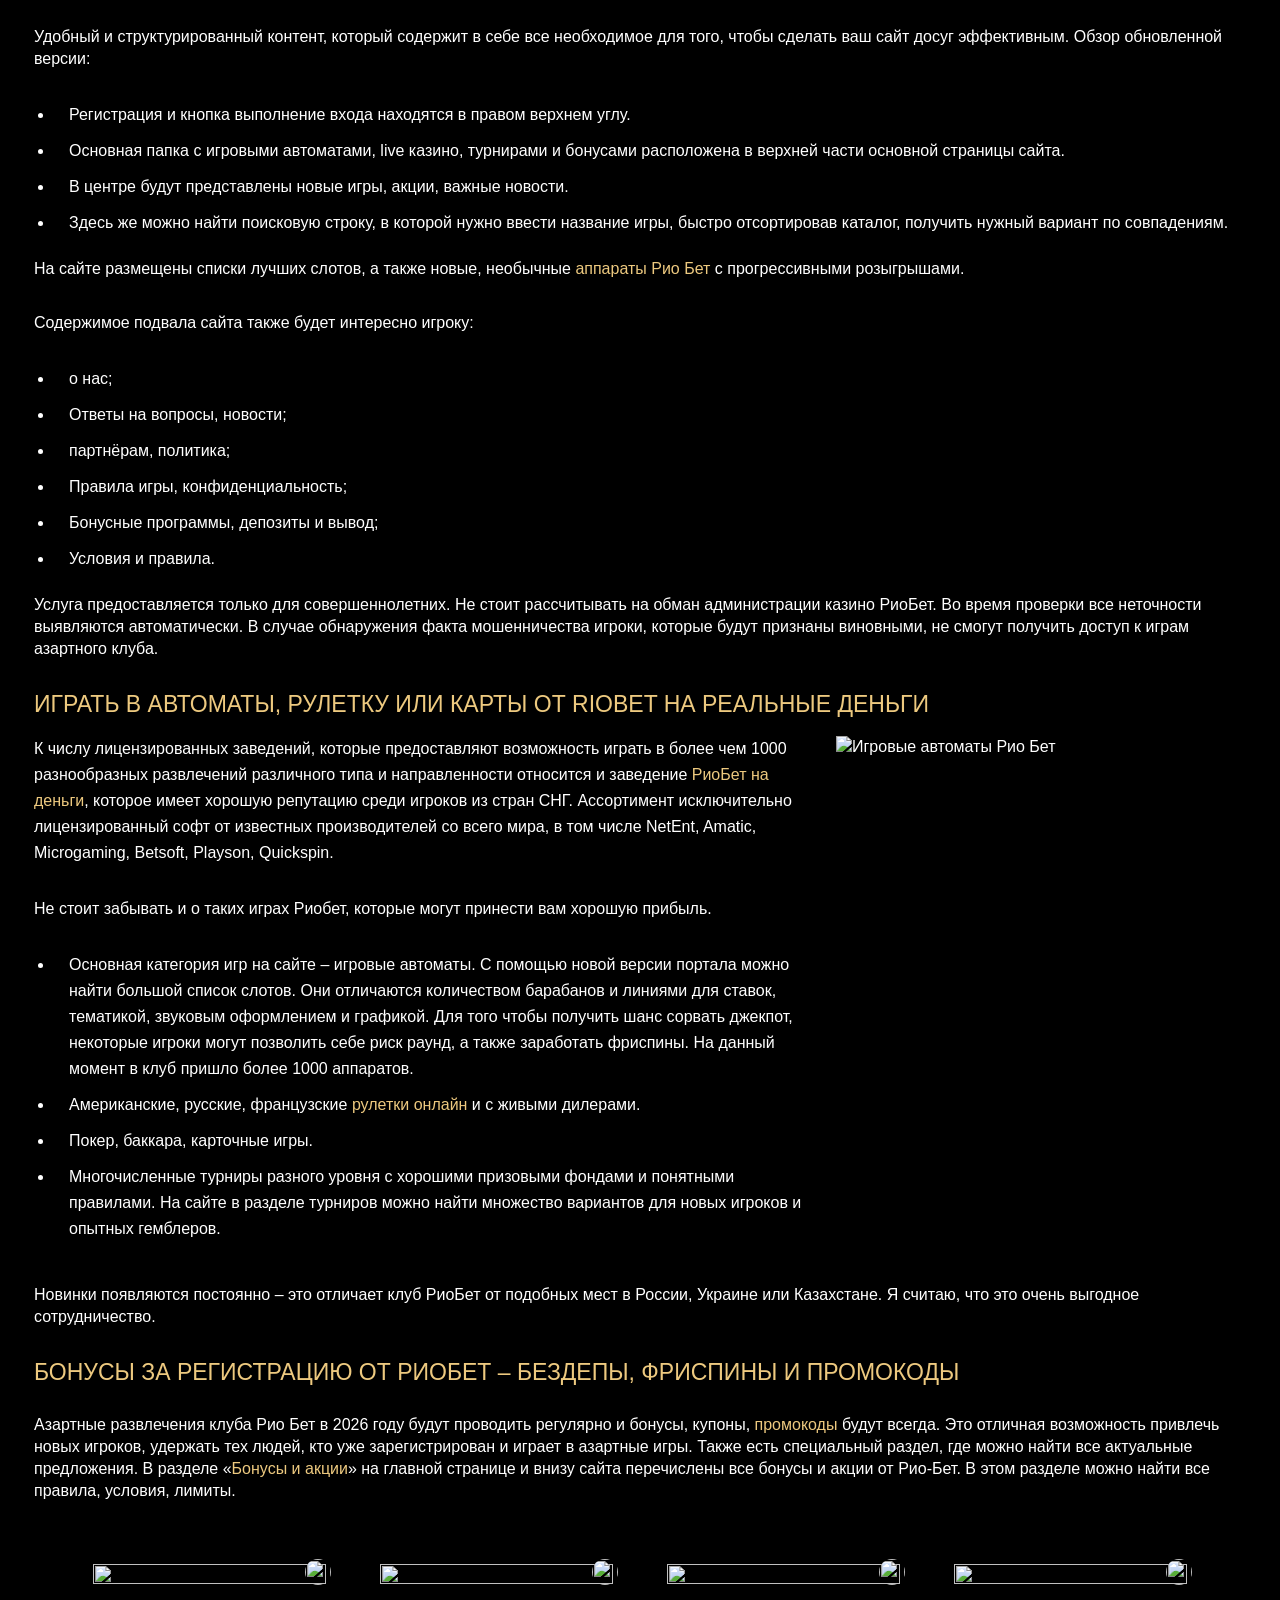
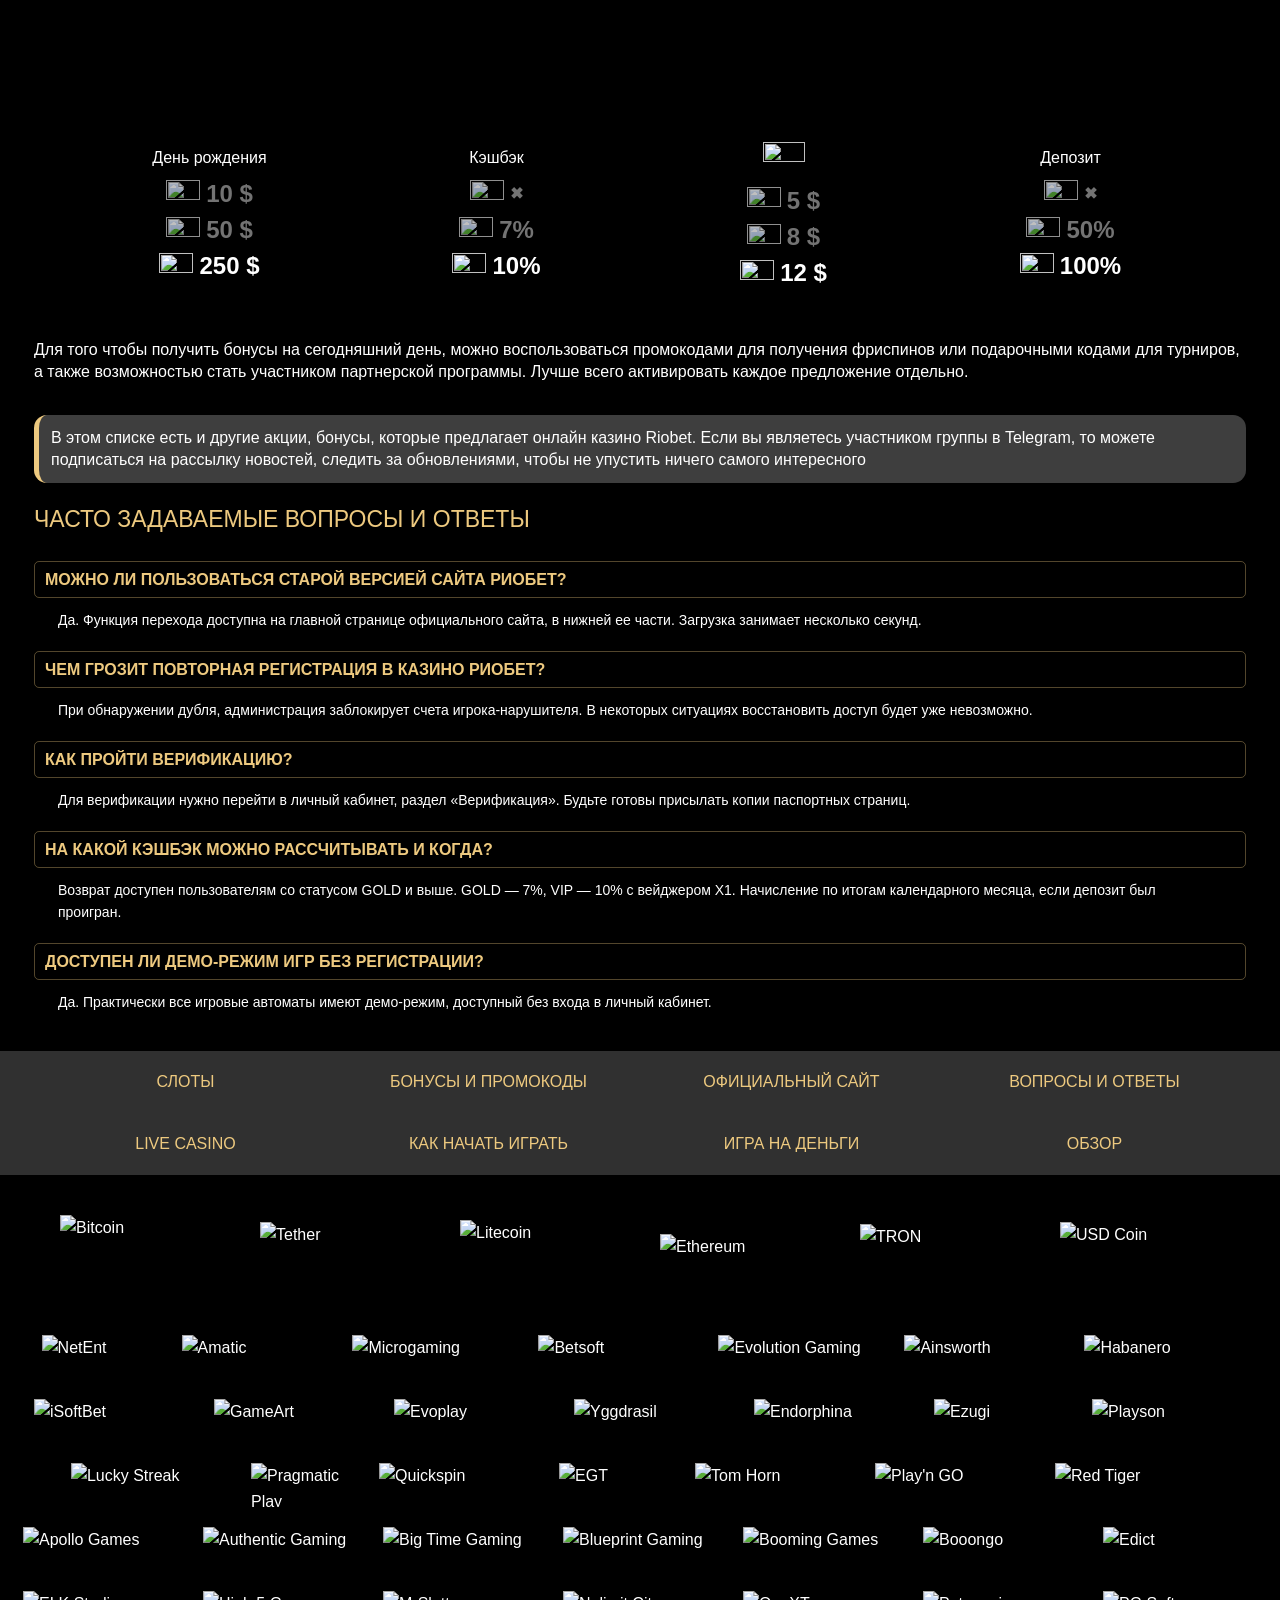
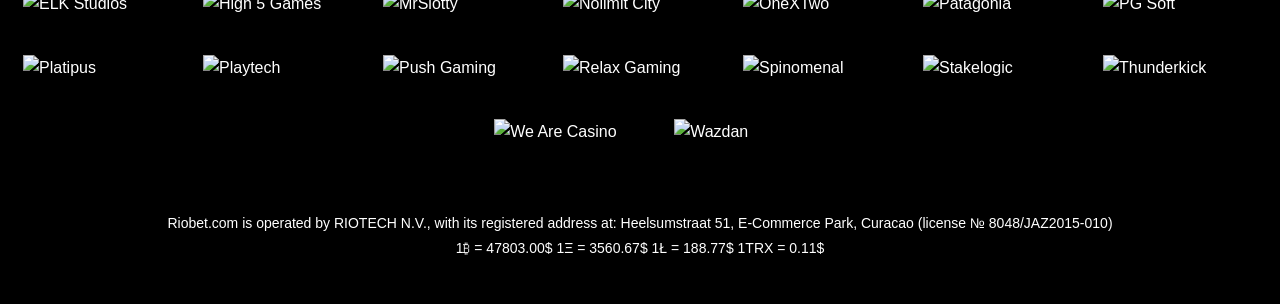
==== commit 2145e0df: "add new filter for games by category" ====
--- a/index.html
+++ b/index.html
@@ -1348,7 +1348,7 @@
             <div class="container">
                 <nav class="container_footer_nav" aria-label="Информация">
                     <ul>
-                        <li><a href="#games">Слоты</a></li>
+                        <li><a href="#games" data-games-cat="slots">Слоты</a></li>
                         <li><a href="#live">Live Casino</a></li>
                         <li><a href="#bonuses-promo">Бонусы и промокоды</a></li>
                         <li><a href="#howto">Как начать играть</a></li>
--- a/style/style.css
+++ b/style/style.css
@@ -1854,6 +1854,7 @@
     letter-spacing: 0;
     align-items: center;
     text-align: center;
+    cursor: default;
 }
 
 .container_footer_nav a:hover {
